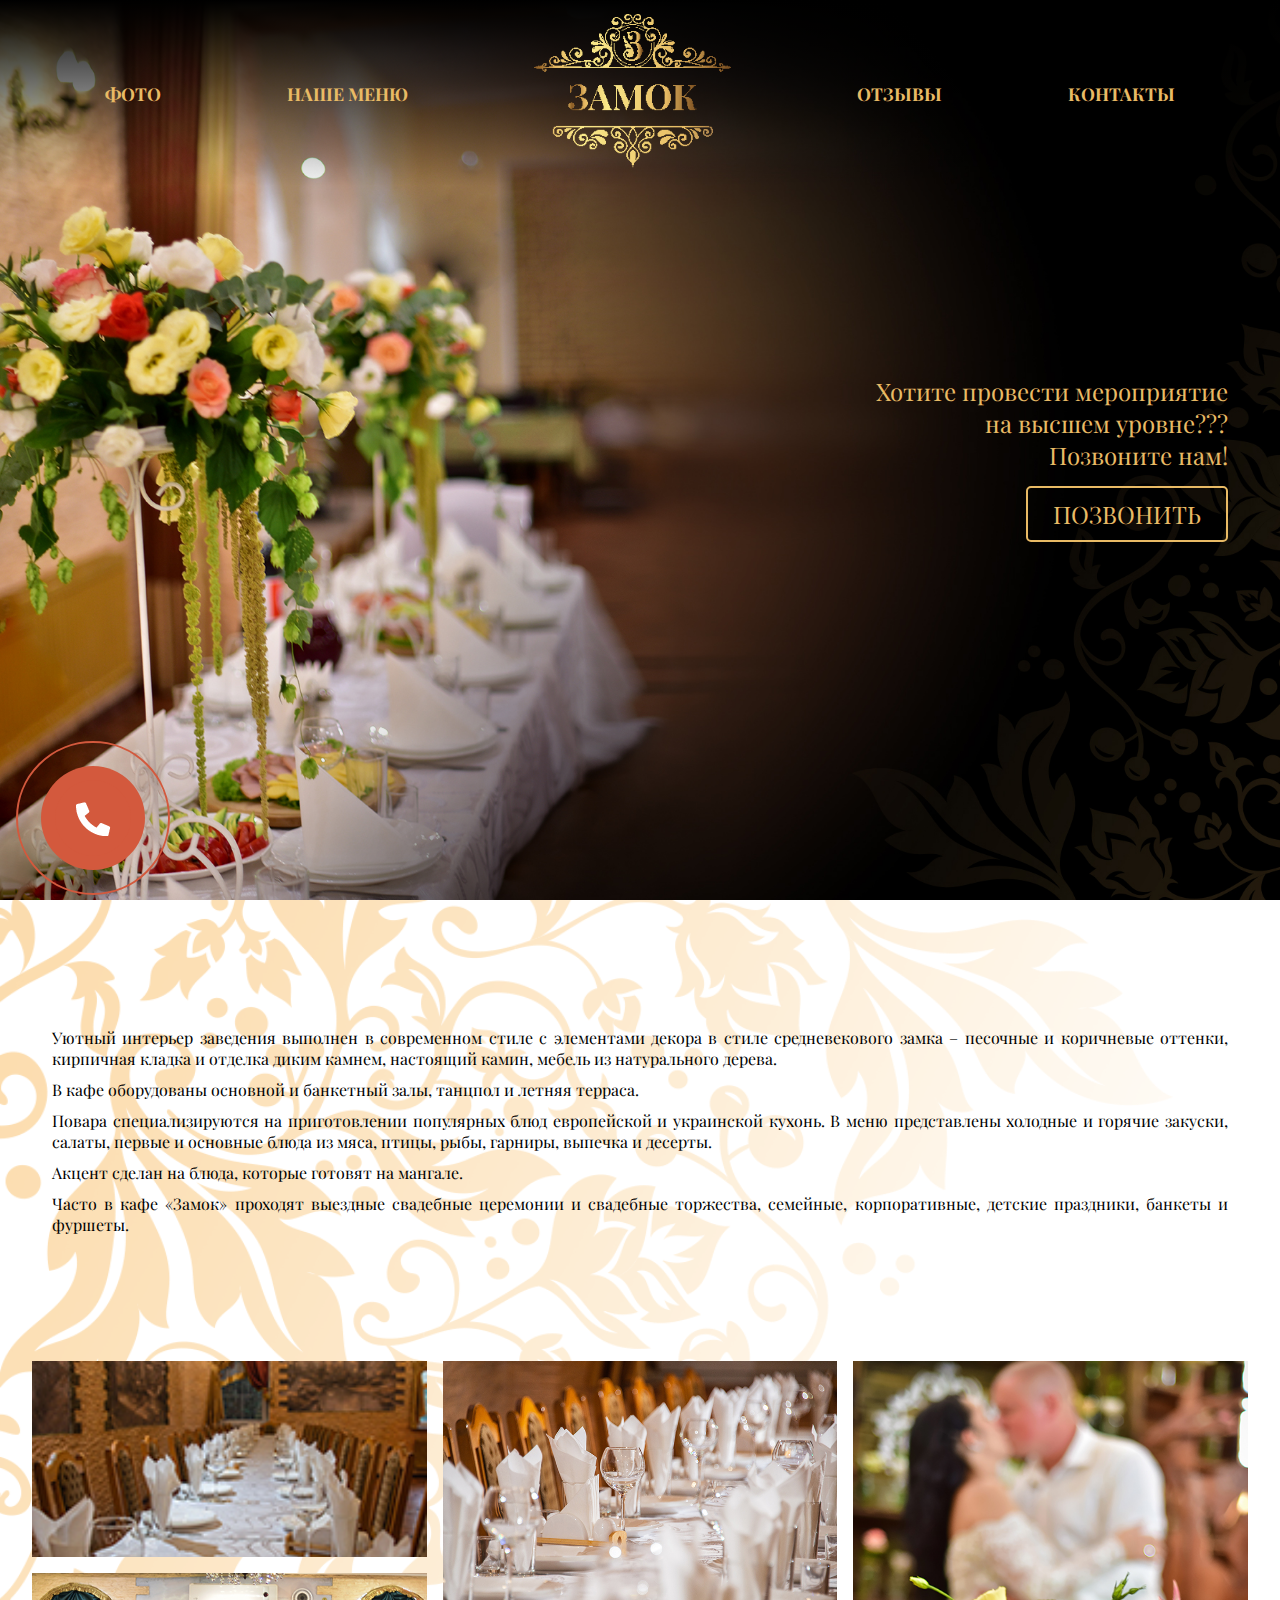
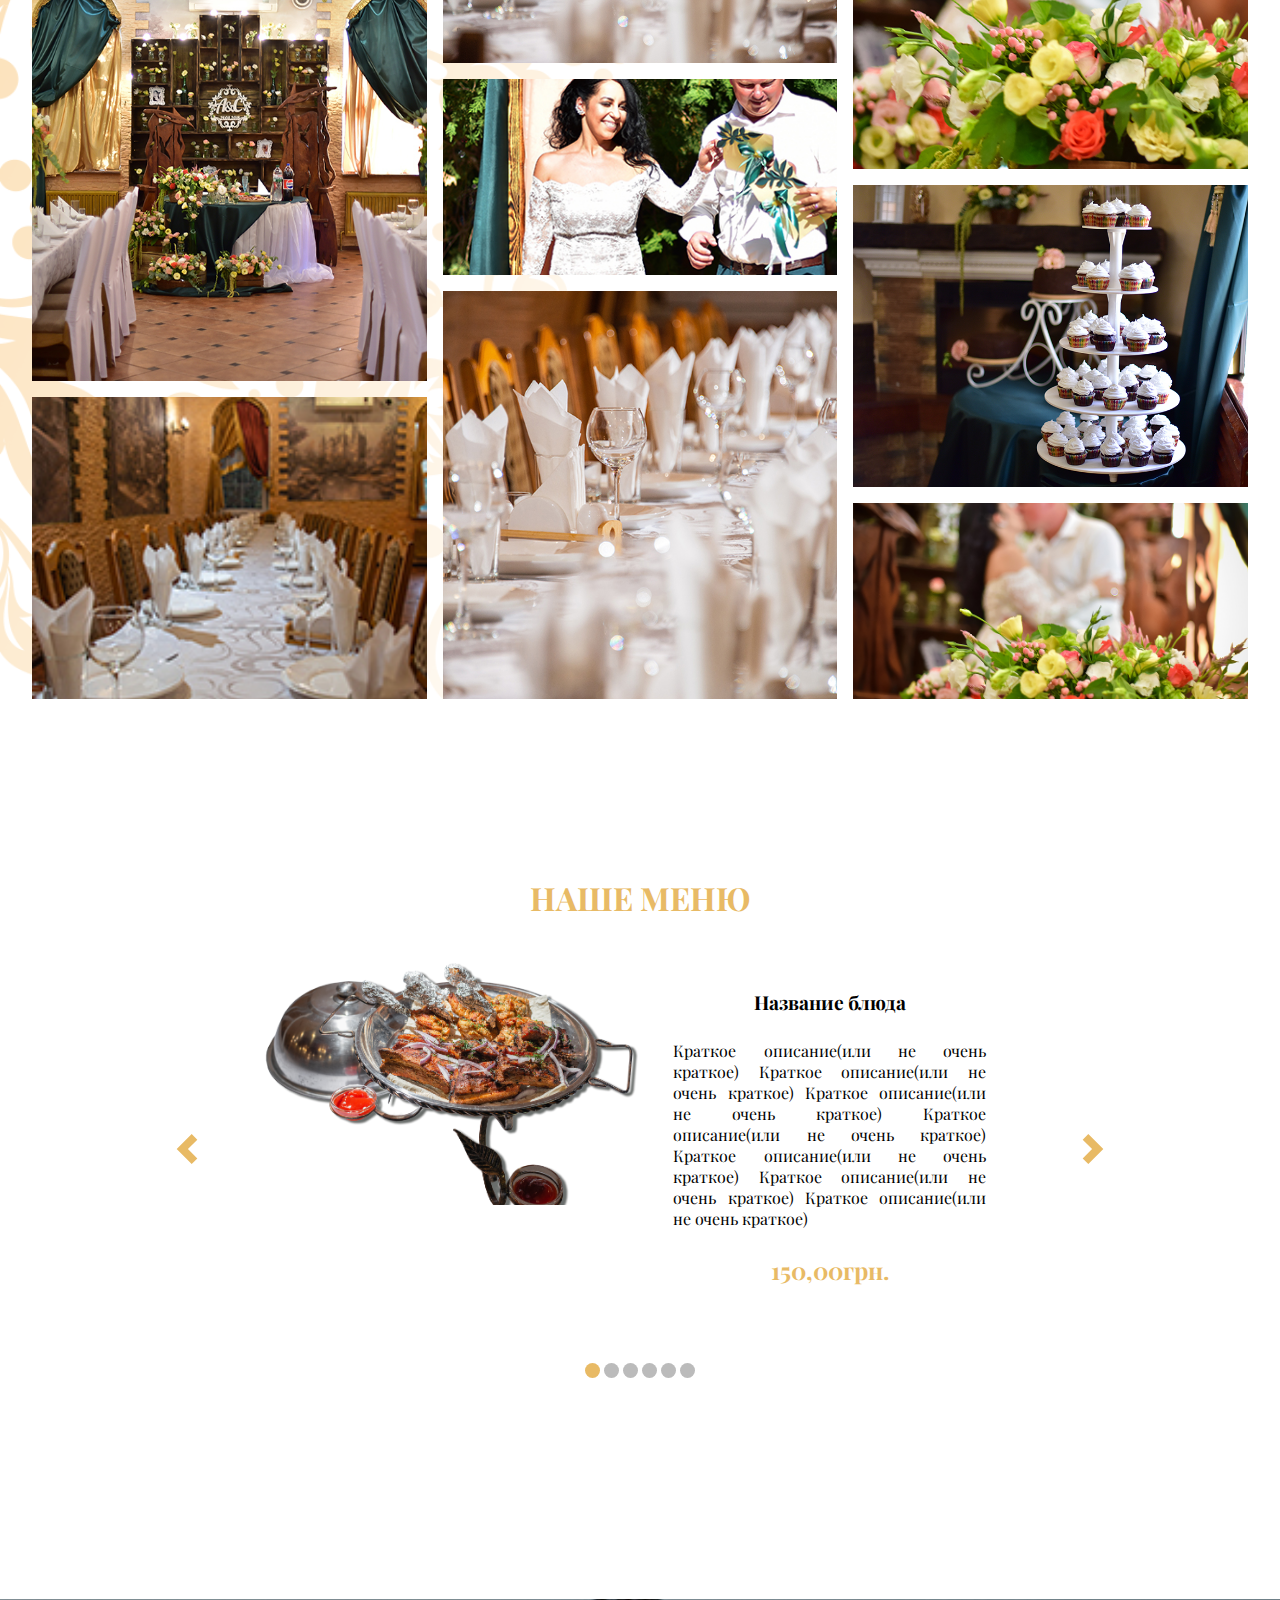
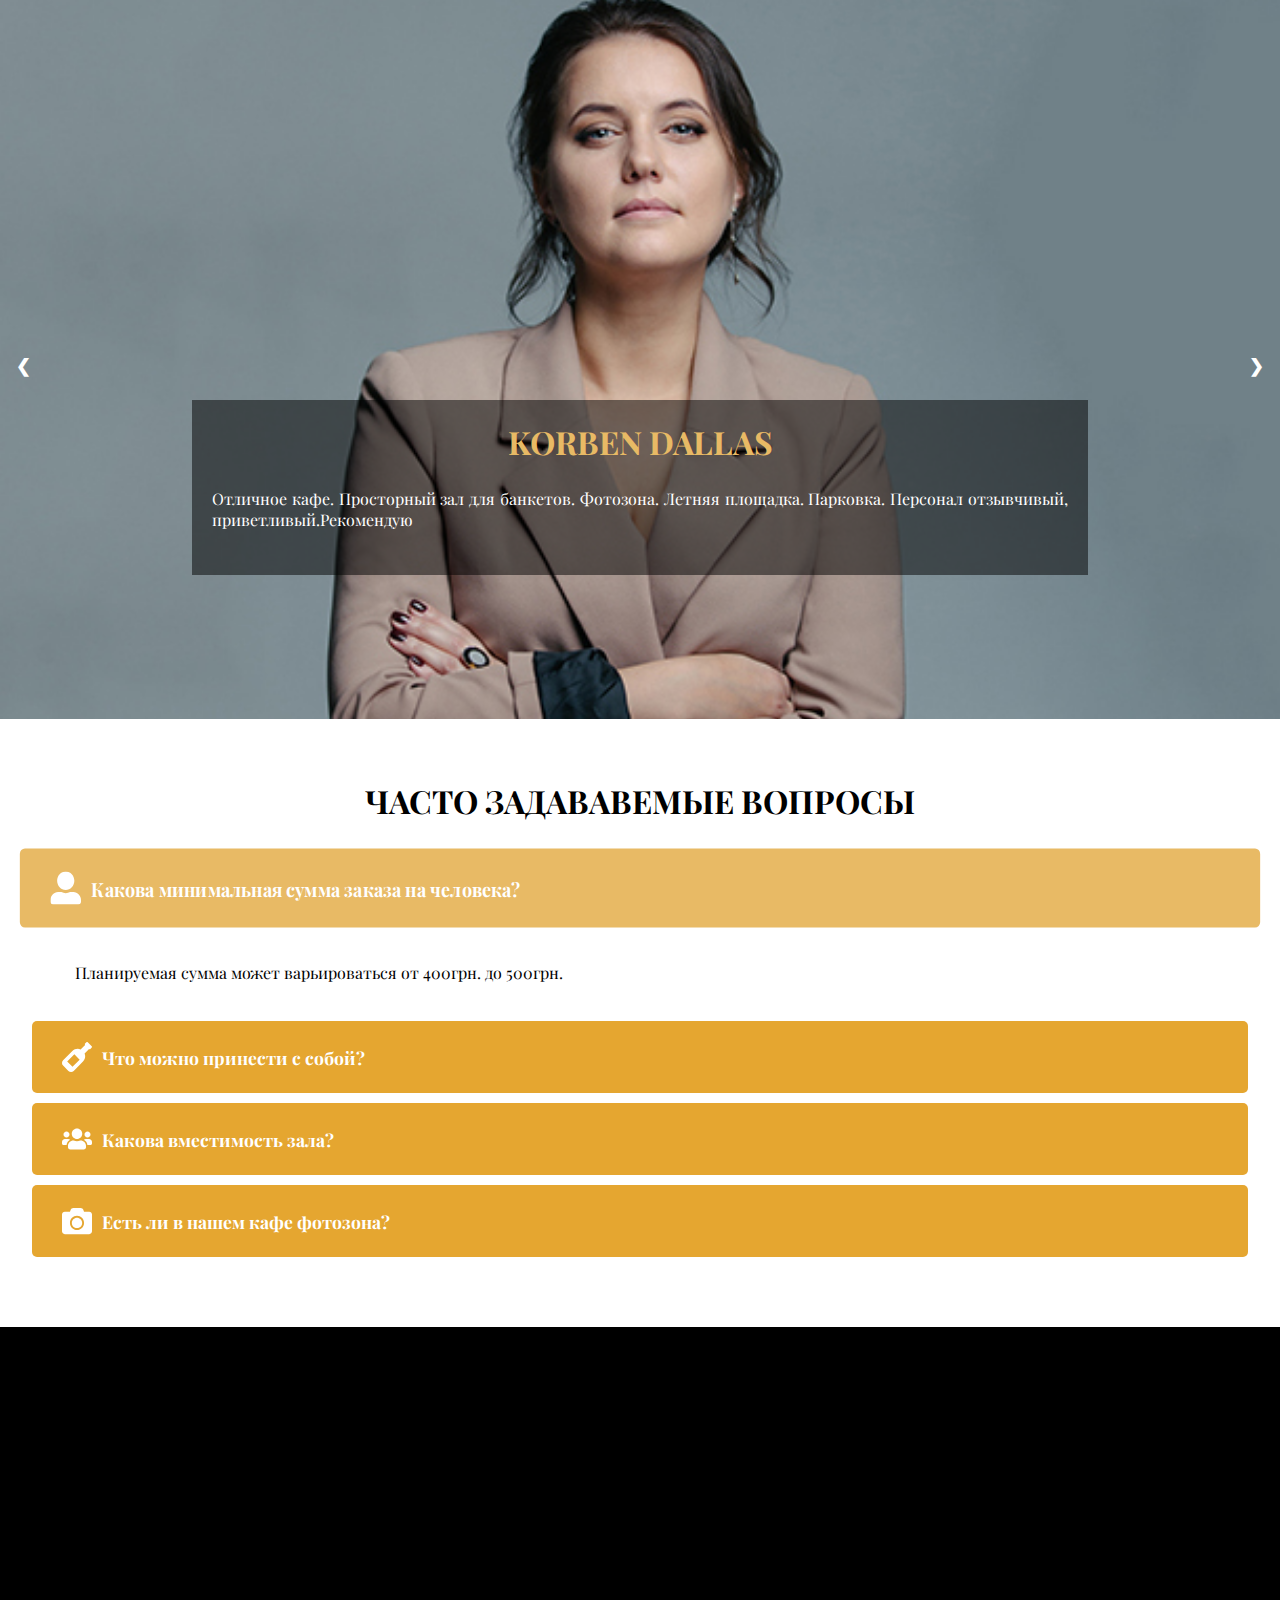
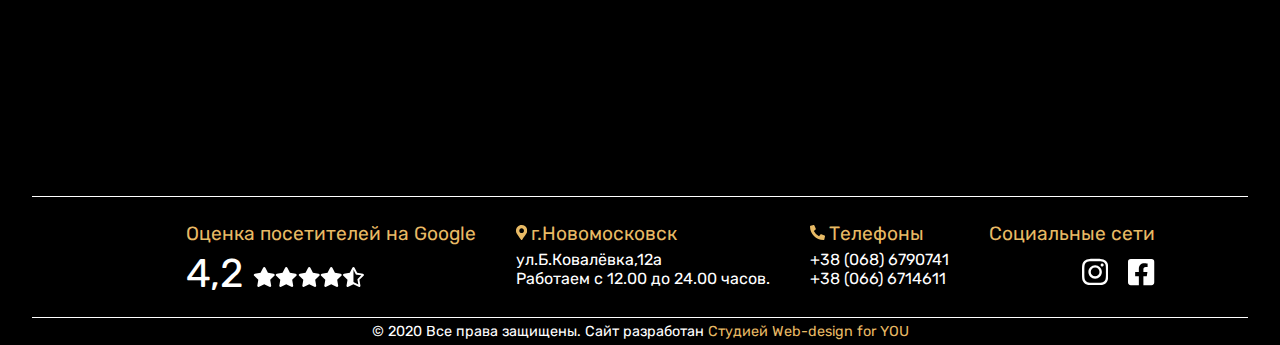
==== index.html @ 04c80517 "Add files via upload" ====
<!DOCTYPE html>
<html lang="en">
<head>
	<meta charset="UTF-8">
	<meta name="viewport" content="width=device-width, initial-scale=1.0">
	<link rel="icon" href="img/icon.png">
	<title>ЗАМОК кафе в Новомосковске</title>
	<link href="https://fonts.googleapis.com/css2?family=Playfair+Display:wght@400;700&display=swap" rel="stylesheet">
	<link href="https://fonts.googleapis.com/css2?family=Rubik:wght@300&display=swap" rel="stylesheet">
	<link rel="stylesheet" href="css/normalize.css">
	<link rel="stylesheet" href="css/style.css">	
</head>
<body>
	<main>
	<section id="general">		
			<nav id="nav-menu">
				<div class="container">
					<div class="menu-mobile small-display">
						<div class="logo-anim-sm"><a href="#general"><img src="img/logo_anim.gif" alt="logo"></a></div>	
						<div class="mobile-icons">
						<div class="phone">
							<a href="tel:+380686790741" title="Позвонить нам по номеру: +380686790741"><svg xmlns="http://www.w3.org/2000/svg" aria-hidden="true" focusable="false" data-prefix="fas" data-icon="phone-alt" class="fa-phone-alt" role="img" viewBox="0 0 512 512"><path fill="currentColor" d="M497.39 361.8l-112-48a24 24 0 0 0-28 6.9l-49.6 60.6A370.66 370.66 0 0 1 130.6 204.11l60.6-49.6a23.94 23.94 0 0 0 6.9-28l-48-112A24.16 24.16 0 0 0 122.6.61l-104 24A24 24 0 0 0 0 48c0 256.5 207.9 464 464 464a24 24 0 0 0 23.4-18.6l24-104a24.29 24.29 0 0 0-14.01-27.6z"/></svg></a>
						</div>							
						<div class="burger">
							<svg viewBox="0 0 800 600" class="burger-menu">
							  <path d="M300,220 C300,220 520,220 540,220 C740,220 640,540 520,420 C440,340 300,200 300,200" class="top_bar" />
							  <path d="M300,320 L540,320" class="middle_bar" />
							  <path d="M300,210 C300,210 520,210 540,210 C740,210 640,530 520,410 C440,330 300,190 300,190" class="bottom_bar" transform="translate(480, 320) scale(1, -1) translate(-480, -318)" />
							</svg>
						</div>	
						</div>
					</div>
					<div class="menu-items">
						<div class="menu-item small-display"><a href="#general">Главная</a></div>
						<div class="menu-item"><a href="#gallery">Фото</a></div>
						<div class="menu-item"><a href="#section-menu">Наше меню</a></div>
						<div class="menu-item large-display">
							<div class="logo-anim"><img src="img/logo_anim.gif" alt="logo"></div>
						</div>
						<div class="menu-item"><a href="#review">Отзывы</a></div>
						
						<div class="menu-item small-display"><a href="#questions">Вопросы
						</a></div>
						<div class="menu-item"><a href="#copyright">Контакты</a></div>
						<div class="menu-item contacts-mobile small-display">
							<div class="">г.Новомосковск</div>
							<div class="telephones">
								<svg xmlns="http://www.w3.org/2000/svg" aria-hidden="true" focusable="false" data-prefix="fas" data-icon="phone-alt" class="fa-phone-alt" role="img" viewBox="0 0 512 512"><path fill="currentColor" d="M497.39 361.8l-112-48a24 24 0 0 0-28 6.9l-49.6 60.6A370.66 370.66 0 0 1 130.6 204.11l60.6-49.6a23.94 23.94 0 0 0 6.9-28l-48-112A24.16 24.16 0 0 0 122.6.61l-104 24A24 24 0 0 0 0 48c0 256.5 207.9 464 464 464a24 24 0 0 0 23.4-18.6l24-104a24.29 24.29 0 0 0-14.01-27.6z"/></svg><a href="tel:+380686790741" title="Позвонить нам по номеру: +380686790741">+38 (068) 6790741</a>							
							</div>			
							<div class="icons">						
								<div class="icon"><a href="https://www.instagram.com/zamok____nmsk/" title="Zamok in Instagram" target="_blank"><svg xmlns="http://www.w3.org/2000/svg" aria-hidden="true" focusable="false" data-prefix="fab" data-icon="instagram" class="fa-instagram" role="img" viewBox="0 0 448 512"><path fill="currentColor" d="M224.1 141c-63.6 0-114.9 51.3-114.9 114.9s51.3 114.9 114.9 114.9S339 319.5 339 255.9 287.7 141 224.1 141zm0 189.6c-41.1 0-74.7-33.5-74.7-74.7s33.5-74.7 74.7-74.7 74.7 33.5 74.7 74.7-33.6 74.7-74.7 74.7zm146.4-194.3c0 14.9-12 26.8-26.8 26.8-14.9 0-26.8-12-26.8-26.8s12-26.8 26.8-26.8 26.8 12 26.8 26.8zm76.1 27.2c-1.7-35.9-9.9-67.7-36.2-93.9-26.2-26.2-58-34.4-93.9-36.2-37-2.1-147.9-2.1-184.9 0-35.8 1.7-67.6 9.9-93.9 36.1s-34.4 58-36.2 93.9c-2.1 37-2.1 147.9 0 184.9 1.7 35.9 9.9 67.7 36.2 93.9s58 34.4 93.9 36.2c37 2.1 147.9 2.1 184.9 0 35.9-1.7 67.7-9.9 93.9-36.2 26.2-26.2 34.4-58 36.2-93.9 2.1-37 2.1-147.8 0-184.8zM398.8 388c-7.8 19.6-22.9 34.7-42.6 42.6-29.5 11.7-99.5 9-132.1 9s-102.7 2.6-132.1-9c-19.6-7.8-34.7-22.9-42.6-42.6-11.7-29.5-9-99.5-9-132.1s-2.6-102.7 9-132.1c7.8-19.6 22.9-34.7 42.6-42.6 29.5-11.7 99.5-9 132.1-9s102.7-2.6 132.1 9c19.6 7.8 34.7 22.9 42.6 42.6 11.7 29.5 9 99.5 9 132.1s2.7 102.7-9 132.1z"/></svg></a></div>
								<div class="icon"><a href="https://www.facebook.com/zamok.nmsk" title="Zamok in Facebook" target="_blank"><svg xmlns="http://www.w3.org/2000/svg" aria-hidden="true" focusable="false" data-prefix="fab" data-icon="facebook-square" class="fa-facebook-square" role="img" viewBox="0 0 448 512"><path fill="currentColor" d="M400 32H48A48 48 0 0 0 0 80v352a48 48 0 0 0 48 48h137.25V327.69h-63V256h63v-54.64c0-62.15 37-96.48 93.67-96.48 27.14 0 55.52 4.84 55.52 4.84v61h-31.27c-30.81 0-40.42 19.12-40.42 38.73V256h68.78l-11 71.69h-57.78V480H400a48 48 0 0 0 48-48V80a48 48 0 0 0-48-48z"/></svg></a></div>						
							</div>
						</div>
					</div>
				</div>
			</nav>
			<div class="container">
				<div class="text-general">
					<div class="text-general-container">
					<p class="large-display">Хотите провести мероприятие <br>на высшем уровне??? <br>Позвоните нам!</p>
					<a href="tel:+380686790741" class="btn" title="Позвонить нам по номеру: +380686790741">Позвонить</a>
					</div>					
				</div>				
			</div>					
	</section>
	<section id="gallery">
		<div class="container">			
			<div class="about-us-container">
				<div class="about-us-text">
					<p>Уютный интерьер заведения выполнен в современном стиле с элементами декора в стиле средневекового замка – песочные и коричневые оттенки, кирпичная кладка и отделка диким камнем, настоящий камин, мебель из натурального дерева.</p>
					<p>В кафе оборудованы основной и банкетный залы, танцпол и летняя терраса.</p>
					<p>Повара специализируются на приготовлении популярных блюд европейской и украинской кухонь. В меню представлены холодные и горячие закуски, салаты, первые и основные блюда из мяса, птицы, рыбы, гарниры, выпечка и десерты.</p>
					<p class="large-display">Акцент сделан на блюда, которые готовят на мангале.</p>
					<p class="large-display">Часто в кафе «Замок» проходят выездные свадебные церемонии и свадебные торжества, семейные, корпоративные, детские праздники, банкеты и фуршеты.</p>
				</div>		
				<div class="about-us-img">					
					 <div class="gallery">
		                <figure class="gallery__item gallery__item--1">
		                	<p class="gallery__item_text">Какой-то текст,возможно ссылка</p>
		                    <img src="img/photo_01.jpg" alt="Gallery image 1" class="gallery__img">
		                </figure>
		                <figure class="gallery__item gallery__item--2">
		                	<p class="gallery__item_text">Какой-то текст,возможно ссылка</p>
		                    <img src="img/photo_02.jpg" alt="Gallery image 2" class="gallery__img">
		                </figure>
		                <figure class="gallery__item gallery__item--3">
		                	<p class="gallery__item_text">Какой-то текст,возможно ссылка</p>
		                    <img src="img/photo_03.jpg" alt="Gallery image 3" class="gallery__img">
		                </figure>
		                <figure class="gallery__item gallery__item--4">
		                    <p class="gallery__item_text">Какой-то текст,возможно ссылка</p>
		                    <img src="img/photo_04.jpg" alt="Gallery image 4" class="gallery__img">
		                </figure>
		                <figure class="gallery__item gallery__item--5">
		                    <p class="gallery__item_text">Какой-то текст,возможно ссылка</p>
		                    <img src="img/photo_05.jpg" alt="Gallery image 5" class="gallery__img">
		                </figure>
		                <figure class="gallery__item gallery__item--6">
		                    <p class="gallery__item_text">Какой-то текст,возможно ссылка</p>
		                    <img src="img/photo_06.jpg" alt="Gallery image 6" class="gallery__img">
		                </figure>
		                <figure class="gallery__item gallery__item--7">
		                    <p class="gallery__item_text">Какой-то текст,возможно ссылка</p>
		                    <img src="img/photo_01.jpg" alt="Gallery image 1" class="gallery__img">
		                </figure>
		                <figure class="gallery__item gallery__item--8">
		                    <p class="gallery__item_text">Какой-то текст,возможно ссылка</p>
		                    <img src="img/photo_02.jpg" alt="Gallery image 2" class="gallery__img">
		                </figure>
		                <figure class="gallery__item gallery__item--9">
		                    <p class="gallery__item_text">Какой-то текст,возможно ссылка</p>
		                    <img src="img/photo_03.jpg" alt="Gallery image 3" class="gallery__img">
		                </figure>
		            </div>					
				</div>
					
			</div>
		</div>		
	</section>
	<section id="section-menu">
		<div class="container">
			<h2>Наше меню</h2>			
			<div class="all">
				<input checked type="radio" name="respond" id="desktop">
					<article id="slider">
							<input checked type="radio" name="slider" id="switch1">
							<input type="radio" name="slider" id="switch2">
							<input type="radio" name="slider" id="switch3">
							<input type="radio" name="slider" id="switch4">
							<input type="radio" name="slider" id="switch5">
							<input type="radio" name="slider" id="switch6">					
						<div id="slides">
							<div id="overflow">
								<div class="image">
									<article class="menu-slide">
										<div class="menu-image"><img src="img/menu (1).png"></div>
										<div class="menu-text">
											<h4>Название блюда</h4>
											<p>Краткое описание(или не очень краткое) Краткое описание(или не очень краткое) Краткое описание(или не очень краткое) Краткое описание(или не очень краткое) Краткое описание(или не очень краткое) Краткое описание(или не очень краткое) Краткое описание(или не очень краткое)</p>
											<h3>150,00грн.</h3>
										</div>										
									</article>
									<article class="menu-slide">
										<div class="menu-image"><img src="img/menu (2).png"></div>
										<div class="menu-text">
											<h4>Название блюда</h4>
											<p>Краткое описание(или не очень краткое) Краткое описание(или не очень краткое) Краткое описание(или не очень краткое) Краткое описание(или не очень краткое) Краткое описание(или не очень краткое) Краткое описание(или не очень краткое) Краткое описание(или не очень краткое)</p>
											<h3>150,00грн.</h3>
										</div>										
									</article>
									<article class="menu-slide">
										<div class="menu-image"><img src="img/menu (3).png"></div>
										<div class="menu-text">
											<h4>Название блюда</h4>
											<p>Краткое описание(или не очень краткое) Краткое описание(или не очень краткое) Краткое описание(или не очень краткое) Краткое описание(или не очень краткое) Краткое описание(или не очень краткое) Краткое описание(или не очень краткое) Краткое описание(или не очень краткое)</p>
											<h3>150,00грн.</h3>
										</div>										
									</article>
									<article class="menu-slide">
										<div class="menu-image"><img src="img/menu (4).png"></div>
										<div class="menu-text">
											<h4>Название блюда</h4>
											<p>Краткое описание(или не очень краткое) Краткое описание(или не очень краткое) Краткое описание(или не очень краткое) Краткое описание(или не очень краткое) Краткое описание(или не очень краткое) Краткое описание(или не очень краткое) Краткое описание(или не очень краткое)</p>
											<h3>150,00грн.</h3>
										</div>										
									</article>
									<article class="menu-slide">
										<div class="menu-image"><img src="img/menu (5).png"></div>
										<div class="menu-text">
											<h4>Название блюда</h4>
											<p>Краткое описание(или не очень краткое) Краткое описание(или не очень краткое) Краткое описание(или не очень краткое) Краткое описание(или не очень краткое) Краткое описание(или не очень краткое) Краткое описание(или не очень краткое) Краткое описание(или не очень краткое)</p>
											<h3>150,00грн.</h3>
										</div>							
									</article>
									<article class="menu-slide">
										<div class="menu-image"><img src="img/menu (6).png"></div>
										<div class="menu-text">
											<h4>Название блюда</h4>
											<p>Краткое описание(или не очень краткое) Краткое описание(или не очень краткое) Краткое описание(или не очень краткое) Краткое описание(или не очень краткое) Краткое описание(или не очень краткое) Краткое описание(или не очень краткое) Краткое описание(или не очень краткое)</p>
											<h3>150,00грн.</h3>
										</div>							
									</article>						
								</div>
							</div>
						</div>
						<div id="controls">
							<label for="switch1"></label>
							<label for="switch2"></label>
							<label for="switch3"></label>
							<label for="switch4"></label>
							<label for="switch5"></label>
							<label for="switch6"></label>				
						</div>
						<div id="active">
							<label for="switch1"></label>
							<label for="switch2"></label>
							<label for="switch3"></label>
							<label for="switch4"></label>
							<label for="switch5"></label>
							<label for="switch6"></label>				
						</div>
					</article>
			</div>			
		</div>		
	</section>
	<section id="review">		
		<div class="slideshow-container">
			<div class="mySlides fade">
				<div class="slide">
					<h2 class="review-title">Korben Dallas</h2>
					<p>Отличное кафе. Просторный зал для банкетов. Фотозона. Летняя площадка. Парковка. Персонал отзывчивый, приветливый.Рекомендую</p>
				</div>				
			</div>
			<div class="mySlides fade">
				<div class="slide">
					<h2 class="review-title">Korben Dallas</h2>
					<p>Отличное кафе. Просторный зал для банкетов. Фотозона. Летняя площадка. Парковка. Персонал отзывчивый, приветливый.Рекомендую</p>
				</div>
			</div>
			<div class="mySlides fade">
				<div class="slide">
					<h2 class="review-title">Korben Dallas</h2>
					<p>Отличное кафе. Просторный зал для банкетов. Фотозона. Летняя площадка. Парковка. Персонал отзывчивый, приветливый.Рекомендую</p>
				</div>
			</div>
			<a class="prev" onclick="plusSlides(-1)">&#10094</a>
			<a class="next" onclick="plusSlides(1)">&#10095</a>
		</div>
	</section>
	<section id="questions">
		<div class="container">
			<div class="accordeon">	
						<h2>Часто задававемые вопросы</h2>		
  						<h4 class="accordeon-header in"><svg xmlns="http://www.w3.org/2000/svg" aria-hidden="true" focusable="false" data-prefix="fas" data-icon="user-alt" class="user" role="img" viewBox="0 0 512 512"><path fill="currentColor" d="M256 288c79.5 0 144-64.5 144-144S335.5 0 256 0 112 64.5 112 144s64.5 144 144 144zm128 32h-55.1c-22.2 10.2-46.9 16-72.9 16s-50.6-5.8-72.9-16H128C57.3 320 0 377.3 0 448v16c0 26.5 21.5 48 48 48h416c26.5 0 48-21.5 48-48v-16c0-70.7-57.3-128-128-128z"/></svg>Какова минимальная сумма заказа на человека?</h4>
						<div class="accordeon-content in">
							<div class="accordeon-content-container">
								<div class="accordeon-text">Планируемая сумма может варьироваться от 400грн. до 500грн.</div>
							</div>		
						</div>
						<h4 class="accordeon-header"><svg xmlns="http://www.w3.org/2000/svg" aria-hidden="true" focusable="false" data-prefix="fas" data-icon="wine-bottle" class="wine-bottle" role="img" viewBox="0 0 512 512"><path fill="currentColor" d="M507.31 72.57L439.43 4.69c-6.25-6.25-16.38-6.25-22.63 0l-22.63 22.63c-6.25 6.25-6.25 16.38 0 22.63l-76.67 76.67c-46.58-19.7-102.4-10.73-140.37 27.23L18.75 312.23c-24.99 24.99-24.99 65.52 0 90.51l90.51 90.51c24.99 24.99 65.52 24.99 90.51 0l158.39-158.39c37.96-37.96 46.93-93.79 27.23-140.37l76.67-76.67c6.25 6.25 16.38 6.25 22.63 0l22.63-22.63c6.24-6.24 6.24-16.37-.01-22.62zM179.22 423.29l-90.51-90.51 122.04-122.04 90.51 90.51-122.04 122.04z"/></svg>Что можно принести с собой?</h4>
						<div class="accordeon-content">
							<div class="accordeon-content-container">
								<div class="accordeon-text">В кафе разрешается принести с собой спиртные и безалкогольные напитки. Если же Вы - прекрасный кондитер и хотите порадовать гостей фирменным домашним тортом, то у Вас есть такая возможность. Также можно приносить нарезки.</div>
							</div>		
						</div>
						<h4 class="accordeon-header"><svg xmlns="http://www.w3.org/2000/svg" aria-hidden="true" focusable="false" data-prefix="fas" data-icon="users" class="users" role="img" viewBox="0 0 640 512"><path fill="currentColor" d="M96 224c35.3 0 64-28.7 64-64s-28.7-64-64-64-64 28.7-64 64 28.7 64 64 64zm448 0c35.3 0 64-28.7 64-64s-28.7-64-64-64-64 28.7-64 64 28.7 64 64 64zm32 32h-64c-17.6 0-33.5 7.1-45.1 18.6 40.3 22.1 68.9 62 75.1 109.4h66c17.7 0 32-14.3 32-32v-32c0-35.3-28.7-64-64-64zm-256 0c61.9 0 112-50.1 112-112S381.9 32 320 32 208 82.1 208 144s50.1 112 112 112zm76.8 32h-8.3c-20.8 10-43.9 16-68.5 16s-47.6-6-68.5-16h-8.3C179.6 288 128 339.6 128 403.2V432c0 26.5 21.5 48 48 48h288c26.5 0 48-21.5 48-48v-28.8c0-63.6-51.6-115.2-115.2-115.2zm-223.7-13.4C161.5 263.1 145.6 256 128 256H64c-35.3 0-64 28.7-64 64v32c0 17.7 14.3 32 32 32h65.9c6.3-47.4 34.9-87.3 75.2-109.4z"/></svg>Какова вместимость зала?</h4>
						<div class="accordeon-content">
							<div class="accordeon-content-container">
								<div class="accordeon-text">Наш банкетный зал расчитан на 75 человек.</div>
							</div>	
						</div>							
						<h4 class="accordeon-header"><svg xmlns="http://www.w3.org/2000/svg" aria-hidden="true" focusable="false" data-prefix="fas" data-icon="camera" class="camera" role="img" viewBox="0 0 512 512"><path fill="currentColor" d="M512 144v288c0 26.5-21.5 48-48 48H48c-26.5 0-48-21.5-48-48V144c0-26.5 21.5-48 48-48h88l12.3-32.9c7-18.7 24.9-31.1 44.9-31.1h125.5c20 0 37.9 12.4 44.9 31.1L376 96h88c26.5 0 48 21.5 48 48zM376 288c0-66.2-53.8-120-120-120s-120 53.8-120 120 53.8 120 120 120 120-53.8 120-120zm-32 0c0 48.5-39.5 88-88 88s-88-39.5-88-88 39.5-88 88-88 88 39.5 88 88z"/></svg>Есть ли в нашем кафе фотозона?</h4>
						<div class="accordeon-content">
							<div class="accordeon-content-container">
								<div class="accordeon-text">В кафе есть несколько фотозон на Ваш выбор. Так же есть возможность выбрать баннер.</div>
							</div>	
						</div>			
			</div>			
		</div>
	</section>
	<section class="map" id="contacts">				
				<iframe src="https://www.google.com/maps/embed?pb=!1m18!1m12!1m3!1d2636.4214523184196!2d35.25456741596022!3d48.64005217926673!2m3!1f0!2f0!3f0!3m2!1i1024!2i768!4f13.1!3m3!1m2!1s0x40d9451de7c55555%3A0x255e3172ab336a31!2z0JrQsNGE0LUgItCX0LDQvNC-0Loi!5e0!3m2!1sru!2sua!4v1605604519788!5m2!1sru!2sua" width="600" height="450" frameborder="0" style="border:0;" allowfullscreen="" aria-hidden="false" tabindex="0"></iframe>			
	</section>
	</main>
	<footer>
		<div class="container">	
			<div class="contacts">
				<div class="contacts-container">
					<div class="google">
						<p class="contacts-title">Оценка посетителей на Google</p>
						<div class="appraisal">
							<div>4,2</div>
							<div class="stars">
								<svg xmlns="http://www.w3.org/2000/svg" aria-hidden="true" focusable="false" data-prefix="fas" data-icon="star" class="svg-inline--fa fa-star fa-w-18" role="img" viewBox="0 0 576 512"><path fill="currentColor" d="M259.3 17.8L194 150.2 47.9 171.5c-26.2 3.8-36.7 36.1-17.7 54.6l105.7 103-25 145.5c-4.5 26.3 23.2 46 46.4 33.7L288 439.6l130.7 68.7c23.2 12.2 50.9-7.4 46.4-33.7l-25-145.5 105.7-103c19-18.5 8.5-50.8-17.7-54.6L382 150.2 316.7 17.8c-11.7-23.6-45.6-23.9-57.4 0z"/></svg>
								<svg xmlns="http://www.w3.org/2000/svg" aria-hidden="true" focusable="false" data-prefix="fas" data-icon="star" class="svg-inline--fa fa-star fa-w-18" role="img" viewBox="0 0 576 512"><path fill="currentColor" d="M259.3 17.8L194 150.2 47.9 171.5c-26.2 3.8-36.7 36.1-17.7 54.6l105.7 103-25 145.5c-4.5 26.3 23.2 46 46.4 33.7L288 439.6l130.7 68.7c23.2 12.2 50.9-7.4 46.4-33.7l-25-145.5 105.7-103c19-18.5 8.5-50.8-17.7-54.6L382 150.2 316.7 17.8c-11.7-23.6-45.6-23.9-57.4 0z"/></svg>
								<svg xmlns="http://www.w3.org/2000/svg" aria-hidden="true" focusable="false" data-prefix="fas" data-icon="star" class="svg-inline--fa fa-star fa-w-18" role="img" viewBox="0 0 576 512"><path fill="currentColor" d="M259.3 17.8L194 150.2 47.9 171.5c-26.2 3.8-36.7 36.1-17.7 54.6l105.7 103-25 145.5c-4.5 26.3 23.2 46 46.4 33.7L288 439.6l130.7 68.7c23.2 12.2 50.9-7.4 46.4-33.7l-25-145.5 105.7-103c19-18.5 8.5-50.8-17.7-54.6L382 150.2 316.7 17.8c-11.7-23.6-45.6-23.9-57.4 0z"/></svg>
								<svg xmlns="http://www.w3.org/2000/svg" aria-hidden="true" focusable="false" data-prefix="fas" data-icon="star" class="svg-inline--fa fa-star fa-w-18" role="img" viewBox="0 0 576 512"><path fill="currentColor" d="M259.3 17.8L194 150.2 47.9 171.5c-26.2 3.8-36.7 36.1-17.7 54.6l105.7 103-25 145.5c-4.5 26.3 23.2 46 46.4 33.7L288 439.6l130.7 68.7c23.2 12.2 50.9-7.4 46.4-33.7l-25-145.5 105.7-103c19-18.5 8.5-50.8-17.7-54.6L382 150.2 316.7 17.8c-11.7-23.6-45.6-23.9-57.4 0z"/></svg>
								<svg xmlns="http://www.w3.org/2000/svg" aria-hidden="true" focusable="false" data-prefix="fas" data-icon="star-half-alt" class="svg-inline--fa fa-star-half-alt fa-w-17" role="img" viewBox="0 0 536 512"><path fill="currentColor" d="M508.55 171.51L362.18 150.2 296.77 17.81C290.89 5.98 279.42 0 267.95 0c-11.4 0-22.79 5.9-28.69 17.81l-65.43 132.38-146.38 21.29c-26.25 3.8-36.77 36.09-17.74 54.59l105.89 103-25.06 145.48C86.98 495.33 103.57 512 122.15 512c4.93 0 10-1.17 14.87-3.75l130.95-68.68 130.94 68.7c4.86 2.55 9.92 3.71 14.83 3.71 18.6 0 35.22-16.61 31.66-37.4l-25.03-145.49 105.91-102.98c19.04-18.5 8.52-50.8-17.73-54.6zm-121.74 123.2l-18.12 17.62 4.28 24.88 19.52 113.45-102.13-53.59-22.38-11.74.03-317.19 51.03 103.29 11.18 22.63 25.01 3.64 114.23 16.63-82.65 80.38z"/></svg>
							</div>
						</div>	
					</div>				
					<div class="location">
						<p class="contacts-title"><svg xmlns="http://www.w3.org/2000/svg" aria-hidden="true" focusable="false" data-prefix="fas" data-icon="map-marker-alt" class="map-marker" role="img" viewBox="0 0 384 512"><path fill="currentColor" d="M172.268 501.67C26.97 291.031 0 269.413 0 192 0 85.961 85.961 0 192 0s192 85.961 192 192c0 77.413-26.97 99.031-172.268 309.67-9.535 13.774-29.93 13.773-39.464 0zM192 272c44.183 0 80-35.817 80-80s-35.817-80-80-80-80 35.817-80 80 35.817 80 80 80z"/></svg>г.Новомосковск</p>	
						<a href="https://goo.gl/maps/9skhHgAL1v6Ui7XZ7" target="_blank">ул.Б.Ковалёвка,12а</a>
						<p class="time">Работаем с 12.00 до 24.00 часов.</p>	
					</div>
				</div>
				<div class="contacts-container">
					<div class="telephones">
						<p class="contacts-title"><svg xmlns="http://www.w3.org/2000/svg" aria-hidden="true" focusable="false" data-prefix="fas" data-icon="phone-alt" class="fa-phone-alt" role="img" viewBox="0 0 512 512"><path fill="currentColor" d="M497.39 361.8l-112-48a24 24 0 0 0-28 6.9l-49.6 60.6A370.66 370.66 0 0 1 130.6 204.11l60.6-49.6a23.94 23.94 0 0 0 6.9-28l-48-112A24.16 24.16 0 0 0 122.6.61l-104 24A24 24 0 0 0 0 48c0 256.5 207.9 464 464 464a24 24 0 0 0 23.4-18.6l24-104a24.29 24.29 0 0 0-14.01-27.6z"/></svg>Телефоны</p>
						<a href="tel:+380686790741" title="Позвонить нам по номеру: +380686790741">+38 (068) 6790741</a>
						<a href="tel:+380666714611" title="Позвонить нам по номеру: +380666714611">+38 (066) 6714611</a>		
					</div>				
					<div class="socicons">
						<p class="contacts-title">Социальные сети</p>	
						<div class="icons">						
							<div class="icon"><a href="https://www.instagram.com/zamok____nmsk/" title="Zamok in Instagram" target="_blank"><svg xmlns="http://www.w3.org/2000/svg" aria-hidden="true" focusable="false" data-prefix="fab" data-icon="instagram" class="fa-instagram" role="img" viewBox="0 0 448 512"><path fill="currentColor" d="M224.1 141c-63.6 0-114.9 51.3-114.9 114.9s51.3 114.9 114.9 114.9S339 319.5 339 255.9 287.7 141 224.1 141zm0 189.6c-41.1 0-74.7-33.5-74.7-74.7s33.5-74.7 74.7-74.7 74.7 33.5 74.7 74.7-33.6 74.7-74.7 74.7zm146.4-194.3c0 14.9-12 26.8-26.8 26.8-14.9 0-26.8-12-26.8-26.8s12-26.8 26.8-26.8 26.8 12 26.8 26.8zm76.1 27.2c-1.7-35.9-9.9-67.7-36.2-93.9-26.2-26.2-58-34.4-93.9-36.2-37-2.1-147.9-2.1-184.9 0-35.8 1.7-67.6 9.9-93.9 36.1s-34.4 58-36.2 93.9c-2.1 37-2.1 147.9 0 184.9 1.7 35.9 9.9 67.7 36.2 93.9s58 34.4 93.9 36.2c37 2.1 147.9 2.1 184.9 0 35.9-1.7 67.7-9.9 93.9-36.2 26.2-26.2 34.4-58 36.2-93.9 2.1-37 2.1-147.8 0-184.8zM398.8 388c-7.8 19.6-22.9 34.7-42.6 42.6-29.5 11.7-99.5 9-132.1 9s-102.7 2.6-132.1-9c-19.6-7.8-34.7-22.9-42.6-42.6-11.7-29.5-9-99.5-9-132.1s-2.6-102.7 9-132.1c7.8-19.6 22.9-34.7 42.6-42.6 29.5-11.7 99.5-9 132.1-9s102.7-2.6 132.1 9c19.6 7.8 34.7 22.9 42.6 42.6 11.7 29.5 9 99.5 9 132.1s2.7 102.7-9 132.1z"/></svg></a></div>
							<div class="icon"><a href="https://www.facebook.com/zamok.nmsk" title="Zamok in Facebook" target="_blank"><svg xmlns="http://www.w3.org/2000/svg" aria-hidden="true" focusable="false" data-prefix="fab" data-icon="facebook-square" class="fa-facebook-square" role="img" viewBox="0 0 448 512"><path fill="currentColor" d="M400 32H48A48 48 0 0 0 0 80v352a48 48 0 0 0 48 48h137.25V327.69h-63V256h63v-54.64c0-62.15 37-96.48 93.67-96.48 27.14 0 55.52 4.84 55.52 4.84v61h-31.27c-30.81 0-40.42 19.12-40.42 38.73V256h68.78l-11 71.69h-57.78V480H400a48 48 0 0 0 48-48V80a48 48 0 0 0-48-48z"/></svg></a></div>			
						</div>
					</div>
				</div>				
			</div>
			<div class="copyright">
				<div>© 2020  Все права защищены. Сайт разработан <a href="https://dragan-margarita.github.io/web-design-for-you/" target="_blank" id="copyright" class="web-design-for-you">Студией Web-design for YOU</a></div>
			</div>
		</div>
	</footer>
	<div class="container">
		<div class="ring">
			<a href="tel:+380686790741" >
				<div class="circlephone" style="transform-origin: center;"></div>
				<div class="circle-fill" style="transform-origin: center;"></div>
				<div class="img-circle" style="transform-origin: center;">
					<div class="img-circleblock" style="transform-origin: center;"></div>
				</div>
			</a>			
		</div>
		<div class="up">
				<svg xmlns="http://www.w3.org/2000/svg" aria-hidden="true" focusable="false" data-prefix="fas" data-icon="angle-up" class="fa-angle-up" role="img" viewBox="0 0 320 512"><path fill="currentColor" d="M177 159.7l136 136c9.4 9.4 9.4 24.6 0 33.9l-22.6 22.6c-9.4 9.4-24.6 9.4-33.9 0L160 255.9l-96.4 96.4c-9.4 9.4-24.6 9.4-33.9 0L7 329.7c-9.4-9.4-9.4-24.6 0-33.9l136-136c9.4-9.5 24.6-9.5 34-.1z"/></svg>
		</div>
	</div>	
	<script src="https://code.jquery.com/jquery-1.12.4.js"></script>
	<script  src="js/index.js"></script>	
</body>
</html>
---- css/style.css ----
html{
	scroll-behavior: smooth;	
}
body{
	font-family: 'Playfair Display', serif;
}
html.lock{
	overflow: hidden;	
}
.container{
	max-width: 1800px;
	margin:0 auto;
}
@media (max-width: 1850px){
	.container{max-width: 95vw;}
}
nav{
	background: linear-gradient(0deg, rgba(0,0,0,0) 0%, rgba(0,0,0,1) 100%);
	width: 100vw;	
}
h2,h3,h4,h5{
	text-align: center;
	font-weight: 700;	
	padding:20px 0;	
}
h2{
	font-size: 2em;
	text-transform: uppercase;
	color: #e8ba65;	
}
@media (max-width: 500px){
	h2{
		font-size: 1.5em;
	}
}
h3{
	font-size: 1.5em;
	color: #e8ba65;
}
h4{
	font-size: 1.2em;
}
footer{
	background-color:black;
	color:white;
	padding-top:10px;
	font-family: 'Rubik', sans-serif;
}
a{
	text-decoration: none;
	color:inherit;	
}
p{
	text-align: justify;
	padding: 5px 0;
}
iframe{
	width: 100%;
}

/*MENU*/


.menu-items{
	display: flex;
	flex-flow: row nowrap;
	text-align: center;
	align-items: center;
	justify-content: space-around;
	color: #e8ba65;
	text-transform: uppercase;
	padding: 10px;	
	font-size: 1.1em;	
}
.menu-items a:hover {
	color: white;
	display: block;
	transition: all 0.5s ease;
	transform: scale(1.1,1.1);
}
.menu-item{
	font-weight: 700;
}
.logo-anim img{
	height: 18vh;
}
.small-display{
	display: none;
}
.decor,.decor-down{
	width: 100%;	
	display: flex;
	justify-content: center;
	padding-top:20px; 
}
.decor-down{
	transform: rotate(180deg);
}
@media (max-width: 1000px){	
	.large-display{display: none;}
	.small-display{display: inline-block;}
	.menu-mobile{
		display: flex;
		flex-flow: row nowrap;
		justify-content: space-between;
		position: fixed;
		background: linear-gradient(0deg, rgba(0,0,0,0) 0%, rgba(0,0,0,1) 100%);
		width: 100vw;
		margin-left: -2.5vw;
		padding-bottom: 20px;
		align-items: flex-start;
		z-index: 10;
	}
	.logo-anim-sm img{
		height: 90px;
		padding:10px 0 0 5px;
	}
	.mobile-icons{
		display: flex;
		flex-flow: row nowrap;
		align-items: center;
	}
	.mobile-icons .phone{
		width:55px;
		height:55px;
		display: flex;
		align-items: center;
		justify-content: flex-end;
		margin-top: -15px;	
	}
	.mobile-icons .fa-phone-alt{
		height: 30px;
		color: #e8ba65;
		transition: all .5s ease; 
	}
	.mobile-icons .fa-phone-alt:hover{
		color: white;
	}
	.burger{
		width: 85px;
		height:85px;	
		/*margin: -5px -5px 0 0;*/
		overflow: hidden;
	}
	svg .burger-menu{
	  position: fixed;
	  top: 50%;
	  left: 50%;
	  -webkit-transform: translate(-50%, -50%);
	          transform: translate(-50%, -50%);
	  cursor: pointer;
	  width: 350px;
	  height: 200px;
	}
	.burger-menu path{
	  stroke-width: 10;
	  stroke-linecap: round;
	  stroke: #e8ba65;
	  fill: none;
	  -webkit-transition: all .5s ease-in-out;
	  transition: all .5s ease-in-out;  
	}
	.burger-menu:hover  path{
		stroke: white;
	}
	/* In menu form */
	.top_bar,
	.bottom_bar{
	  stroke-dasharray: 240px 910px;
	}
	.middle_bar{
	  stroke-dasharray: 240px 240px;
	}
	 /*In cross form */
	.open .top_bar,
	.open .bottom_bar{
	  stroke-dashoffset: -650px;
	}
	.open .middle_bar{
	  stroke-dasharray: 0px 220px;
	  stroke-dashoffset: -120px;
	}
	.menu-items{
		flex-direction: column;
		position: fixed;		
		background-color:rgba(0, 0, 0, 0.9);		
		width: 100%;
		right: -100%;		
		height: 100%;
		transition: all 0.5s ease;
		z-index: 2;
		padding: 35% 25px 10%;		
	}
	.menu-items.open{
		right: 0;
	}
	.contacts-mobile{
		display: flex;
		flex-direction: column;
		font-size: 1em;
		text-transform: none;
		align-items: center;
		justify-content: center;
		color:white;
		padding-top: 25px;
		font-family: 'Rubik', sans-serif;
	}
	.contacts-mobile .telephones{
		display: flex;
		flex-direction: row;
		padding: 10px 0 5px;
	}
}
@media (max-width: 1200px){
	.decor img,.decor-down img{max-width: 150px;}
}
@media (max-width: 550px){
	.decor,.decor-down{display: none;}
	h2{padding-top: 50px;}
}




/*SECTION GENERAL*/

#general{	
	height: 100vh;
	background-image: url(../img/background_general_01.jpg);	
	background-position: left;
    background-repeat: no-repeat;
    background-size: cover;
    position: relative;
}
.text-general{
	height: 60vh;
	display: flex;
	justify-content: flex-end;
	
}
.text-general-container{
	display: flex;
	justify-content: center;
	align-items: flex-end;
	flex-direction: column;
	color: #e8ba65;
	padding: 0 20px;
	font-size: 1.5em;
}
.text-general p{
	text-align: right;
}
.btn{
	border:2px solid #e8ba65;
	padding: 10px 25px;
	text-transform: uppercase;
	margin-top: 10px;
	border-radius: 5px;
	transition: all 0.3s ease;
}
.btn:hover{
	background-color:#e8ba65;
	color: white;
}
.decor-border{
	position: absolute;
	right: 2vw;
	bottom: 2vw;
	opacity: 0.3;
}
@media (max-width: 1000px){
	.text-general{
		height: 100vh;
		justify-content: center;
		padding:20vh 5vw 5vh;
		align-items: flex-end;
	}
	.text-general-container{			
		align-items: center;		
		font-size: 1em;
	}
	
	.btn{
	background-color:#e8ba65;
	color: white;

	}
	.btn:hover{
		background-color:transparent;
		color:#e8ba65;
		filter: drop-shadow(0 0 0.75rem #e8ba65);
	}
	.decor-border{
		display: none;
	}

}



/*SECTION ABOUT US*/

#gallery{	
	min-height: 100vh;
	background-image: url(../img/background_about_us.png);
	background-position: left;
    background-repeat: no-repeat;
    background-size: cover;
}
.about-us-container{
	display: flex;
	flex-direction: column;
}
.about-us-text{
	padding:10% 20px;
}

.gallery {
  display: grid;
  grid-template-columns: repeat(3, 1fr);
  grid-template-rows: repeat(9, 10vh);
  grid-gap: 1rem; 
} 
.gallery__img {
  width: 100%;
  height: 100%;
  object-fit: cover;
  display: block; 
} 
.gallery__item{
	position: relative;
}
.gallery__item_text{
	position: absolute;
	opacity: 0;
	transition: all 0.8s ease;
	background-color: rgba(255,255,255,0.4);
	display: flex;
	align-items: center;	
	width: 100%;
	height: 100%;
	justify-content: center;
	color: black;
	font-size: 120%;
	padding: 35px;
	text-align: center;
}
.gallery__item:hover .gallery__item_text{
	opacity:1;	
}



.gallery__item--1 {
  grid-column-start: 1;
  grid-column-end: 2;
  grid-row-start: 1;
  grid-row-end: 3; 
} 
.gallery__item--2 {
  grid-column-start: 2;
  grid-column-end: 3;
  grid-row-start: 1;
  grid-row-end: 4;  
} 
.gallery__item--3 {
  grid-column-start: 3;
  grid-column-end: 4;
  grid-row-start: 1;
  grid-row-end: 5;  
} 
.gallery__item--4 {
  grid-column-start: 1;
  grid-column-end:2;
  grid-row-start: 3;
  grid-row-end: 7;
} 
.gallery__item--5 {
  grid-column-start: 2;
  grid-column-end: 3;
  grid-row-start: 4;
  grid-row-end: 6;
} 
.gallery__item--6 {
  grid-column-start: 3;
  grid-column-end: 4;
  grid-row-start: 5;
  grid-row-end: 8;  
}
.gallery__item--7 {
  grid-column-start:1;
  grid-column-end: 2;
  grid-row-start: 7;
  grid-row-end: 10;  
}
.gallery__item--8 {
  grid-column-start: 2;
  grid-column-end: 3;
  grid-row-start: 6;
  grid-row-end: 10;  
}
.gallery__item--9 {
  grid-column-start: 3;
  grid-column-end: 4;
  grid-row-start: 8;
  grid-row-end: 10;  
}
@media (max-width: 600px){
	.gallery {  
	  grid-template-columns: repeat(2, 1fr);
	  grid-template-rows: repeat(8, 10vh);
	  grid-gap: 0.5rem; 
	} 
	.gallery__item--1 {
	  grid-column-start: 1;
	  grid-column-end: 2;
	  grid-row-start: 1;
	  grid-row-end: 3; 
	} 
	.gallery__item--2 {
	  grid-column-start: 2;
	  grid-column-end: 3;
	  grid-row-start: 1;
	  grid-row-end: 4;  
	} 
	.gallery__item--3 {
	  grid-column-start: 1;
	  grid-column-end: 2;
	  grid-row-start: 3;
	  grid-row-end: 6;  
	} 
	.gallery__item--4 {
	  grid-column-start: 2;
	  grid-column-end:3;
	  grid-row-start: 4;
	  grid-row-end: 7;
	} 
	.gallery__item--5 {
	  grid-column-start: 1;
	  grid-column-end: 2;
	  grid-row-start: 6;
	  grid-row-end: 9;
	} 
	.gallery__item--6 {
	  grid-column-start: 2;
	  grid-column-end: 3;
	  grid-row-start: 7;
	  grid-row-end: 9;  
	}
	.gallery__item--7,
	.gallery__item--8,
	.gallery__item--9 {
	  display: none; 
	}
}





/*SECTION MENU*/

#section-menu{
	padding-top:20px 0;
	min-height: 100vh;	
	display: flex;
	align-items: center; 
}
.all{
	margin: 0 auto 70px;
	width: 80%;
}
#slider { /*положение слайдера*/
    position: relative;
	text-align: center;
    top: 10px;
    margin: 0 auto;
}
#slides article{ /*все изображения справа друг от доруга*/
	width: 16.6%;
	float: left;
}
#slides .image{ /*устанавливает общий размер блока с изображениями*/
	width: 600%;
	line-height: 0;
}
#overflow{ /*сркывает все, что находится за пределами этого блока*/
	width: 100%;
	overflow: hidden;
}
.menu-slide{
	display: flex;
	flex-direction: row nowrap;
}
.menu-image{
	flex:1 1 50%;
}
.menu-text{
	flex:1 1 50%;
	padding:20px 35px;
	display: flex;
	flex-direction: column;
	line-height: normal;
}
.menu-slide img{ /*размер изображений слайдера*/
	width: 100%;
}
#desktop:checked ~ #slider{ /*размер всего слайдера*/
	max-width: 960px; /*максимальнная длинна*/
}
/*настройка переключения и положения для левой стрелки*/
/*если свич1-5 активны, то идет обращение к лейблу из блока с id контролс*/
#switch1:checked ~ #controls label:nth-child(6), 
#switch2:checked ~ #controls label:nth-child(1),
#switch3:checked ~ #controls label:nth-child(2),
#switch4:checked ~ #controls label:nth-child(3),
#switch5:checked ~ #controls label:nth-child(4),
#switch6:checked ~ #controls label:nth-child(5){
	background-image: url("data:image/svg+xml;charset=utf8,%3Csvg xmlns='http://www.w3.org/2000/svg' fill='%23e8ba65' viewBox='0 0 8 8'%3E%3Cpath d='M5.25 0l-4 4 4 4 1.5-1.5-2.5-2.5 2.5-2.5-1.5-1.5z'/%3E%3C/svg%3E");
    
    float: left;
	margin: 0 0 0 -84px; /*сдвиг влево*/
	display: block;
	height: 30px;
	width: 30px;
}
@media (max-width: 720px){
	#switch1:checked ~ #controls label:nth-child(6), 
	#switch2:checked ~ #controls label:nth-child(1),
	#switch3:checked ~ #controls label:nth-child(2),
	#switch4:checked ~ #controls label:nth-child(3),
	#switch5:checked ~ #controls label:nth-child(4),
	#switch6:checked ~ #controls label:nth-child(5){
		background-position: center;    
    	background-size: cover;
		margin: 0 0 0 -30px; /*сдвиг влево*/
		height: 20px;
		width: 20px;
	}
}
/*настройка переключения и положения для правой стрелки*/
#switch1:checked ~ #controls label:nth-child(2), 
#switch2:checked ~ #controls label:nth-child(3),
#switch3:checked ~ #controls label:nth-child(4),
#switch4:checked ~ #controls label:nth-child(5),
#switch5:checked ~ #controls label:nth-child(6),
#switch6:checked ~ #controls label:nth-child(1){
	background: url("data:image/svg+xml;charset=utf8,%3Csvg xmlns='http://www.w3.org/2000/svg' fill='%23e8ba65' viewBox='0 0 8 8'%3E%3Cpath d='M2.75 0l-1.5 1.5 2.5 2.5-2.5 2.5 1.5 1.5 4-4-4-4z'/%3E%3C/svg%3E"); /*заливка фона картинкой без повторений*/
	float: right;
	margin: 0 -84px 0 0; /*сдвиг вправо*/
	display: block;
	height: 30px;
	width: 30px;
}
@media (max-width: 720px){
	#switch1:checked ~ #controls label:nth-child(2), 
	#switch2:checked ~ #controls label:nth-child(3),
	#switch3:checked ~ #controls label:nth-child(4),
	#switch4:checked ~ #controls label:nth-child(5),
	#switch5:checked ~ #controls label:nth-child(6),
	#switch6:checked ~ #controls label:nth-child(1){
		background-position: center;    
    	background-size: cover;
		margin: 0 -30px 0 0; /*сдвиг вправо*/		
		height: 20px;
		width: 20px;
	}
}
.all input{ /*скрывает стандартные инпуты (чекбоксы) на странице*/
	display: none;
}
/*позиция изображения при активации переключателя*/
#switch1:checked ~ #slides .image{
	margin-left: 0;
}
#switch2:checked ~ #slides .image{
	margin-left: -100%;
}
#switch3:checked ~ #slides .image{
	margin-left: -200%;
}
#switch4:checked ~ #slides .image{
	margin-left: -300%;
}
#switch5:checked ~ #slides .image{
	margin-left: -400%;
}
#switch6:checked ~ #slides .image{
	margin-left: -500%;
}
#controls{ /*положение блока всех управляющих элементов*/
	margin: -25% 0 0 0;
	width: 100%;
	height: 50px;
}
#active label{ /*стиль отдельного переключателя*/
	border-radius: 10px; /*скругление углов*/
	display: inline-block; /*расположение в строку*/
	width: 15px;
	height: 15px;
	background: #bbb;
}
#active{ /*расположение блока с переключателями*/
	margin: 23% 0 0;
	text-align: center;
}
#active label:hover{ /*поведение чекбокса при наведении*/
	background: #76c8ff;
	border-color: #777 !important; /*выполнение в любом случае*/
}
/*цвет активного лейбла при активации чекбокса*/
#switch1:checked ~ #active label:nth-child(1),
#switch2:checked ~ #active label:nth-child(2),
#switch3:checked ~ #active label:nth-child(3),
#switch4:checked ~ #active label:nth-child(4),
#switch5:checked ~ #active label:nth-child(5),
#switch6:checked ~ #active label:nth-child(6){
	background: #e8ba65;
	border-color: #e8ba65 !important;
}
#slides .image{ /*анимация пролистывания изображений*/
	transition: all 800ms cubic-bezier(0.770, 0.000, 0.175, 1.000);
}
#controls label:hover{ /*прозрачность стрелок при наведении*/
	opacity: 0.6;
}
#controls label{ /*прозрачность стрелок при отводе курсора*/
	transition: opacity 0.2s ease-out;
}
@media (max-width: 1000px){
	.menu-slide{
	flex-direction: column;
	align-items: center;
	}
	.menu-image{
		width: 50%;
	}
	.menu-text{
		width: 100%;
		font-size: 80%;		
	}	
	#active{ 
	margin: 15% 0 0;
	}
}
@media (max-width: 500px){
	.menu-image{
		width: 100%;
	}
	#active{ 
	margin: 5% 0 0;
	}
	.menu-text{
		padding: 20px 15px;
	}
	.menu-text h4{
		padding: 5px 0;
	}	
}


/*SECTION review*/

.slideshow-container{
	position: relative;
	margin:auto;	
}
.mySlides{
	height:80vh; 
	min-width: 100vw;	
	background-position: center;
    background-repeat: no-repeat;
    background-size: cover;
    display: flex;
    align-items: center;
}
.mySlides:nth-child(1){
	background-image: url(../img/client.jpg);	
}
.mySlides:nth-child(2){
	background-image: url(../img/client_02.jpg);	
}
.mySlides:nth-child(3){
	background-image: url(../img/client_03.jpg);	
}
h2.review-title{padding-top: 0;}
.slide{
	display: flex;
	flex-direction: column;
	margin:45% 15% 25% 15%;
	padding: 20px 20px 40px;
	align-items: center;
	background-color: rgba(0,0,0,.5);
	color: white;
}
@media (max-width: 768px){
	.slide{
		margin:60% 15% 5% 15%;
	}
	.slide p{
		font-size: 80%;
	}
	.slide h2{
		font-size: 120%;
	}
}
.prev,.next{
	cursor: pointer;
	position: absolute;
	top: 50%;
	width: auto;
	margin-top: -22px;
	padding: 16px;
	color:white;
	font-weight: bold;
	font-size: 18px;
	transition: 0.6s ease;
	border-radius: 0 3px 3px 0;	
}
.next{
	right: 0;
	border-radius: 3px 0 0 3px;	
}
.prev:hover,.next:hover{
	color: rgba(0,0,0,0.8);
}
.fade{
	-webkit-animation-name:fade;
	-webkit-animation-duration:1.5s;
	animation-name:fade;
	animation-duration:1.5s;
}
@-webkit-keyframes fade{
	from{opacity: .4}
	to{opacity: 1}
}
@keyframes fade{
	from{opacity: .4}
	to{opacity: 1}
}








/*SECTION questions*/

#questions{
	
    padding: 40px 0;
}
#questions h2{
	color: black;
}
.accordeon{
	width: 100%;
	padding-bottom:20px;
}
.accordeon-header{
	height: 8vh;
	border-radius: 5px;
}
@media (max-width: 1000px){
	.accordeon-header{height: 15vh;}
}
h4.accordeon-header{
	display: flex;
	align-items: center;	
	font-size: 1.1em;
	padding: 15px 30px;
	background-color:#e5a630;
	color: white;
	margin: 10px 0;
	transition: all 0.3s ease;
	
}
.accordeon-header:hover,.accordeon-header.in{
	transform: scale(1.02,1.1);
	background-color:#e8ba65;
}
.user,.wine-bottle,.users,.camera{
	padding-right: 10px;
	width: 40px;
}
.accordeon-content{
	display: none;
	background-color:white;	
	padding: 2vh;
	margin: 10px;	
}
.accordeon-content.in{
	display:flex;
}
.accordeon-content-container{
	display: flex;
	flex-flow: row nowrap;
	align-items:  center;
}
.accordeon-text{
	padding:10px 25px 10px 15px;
}
.accordeon-header svg{
	animation-name: swing;
	animation-duration: 1.5s;
	animation-iteration-count:infinite;
}
@keyframes swing { 
  	20% { transform: rotate(15deg); } 
  	40% { transform: rotate(-10deg); } 
  	60% { transform: rotate(5deg); } 
  	80% { transform: rotate(-5deg); } 
  	100% { transform: rotate(0deg); } 
} 
.in svg{
	animation-iteration-count:0;
}









/*SECTION contacts*/

.map{
	min-height: 30vh;
	background-color: black;
	/*padding-top: 20px;*/
}


/*FOOTER*/

.contacts{
	display: flex;
	flex-flow: row wrap;
	padding: 20px 0;
	margin:5px 0;
	
	border-top:1px solid white;
	border-bottom:1px solid white; 
	padding-left: 12vw;
}
.contacts a{
	transition: all 0.5s ease;
	color: white;
}
.contacts a:hover{
	color:#e8ba65;
}
.contacts-container{
	display: flex;
	flex-direction: row;
}
.contacts-title{	
	color:#e8ba65;
	font-size: 1.2em;
}
.appraisal{
	display: flex;
	flex-direction: row;
	font-size: 2.5em;
	align-items: flex-end;
}
.stars{
	display: flex;
	flex-direction: row;
	padding: 0 0 10px 10px;
}
.stars svg{
	height: 20px;
}
.time{
	padding: 0;
}
.fa-phone-alt,.map-marker{
	height: 15px;
	padding-right: 4px;	
}
.telephones,.socicons,.location{
	display: flex;
	flex-flow: column;	
	padding-left: 40px;
}
.icons{
	display: flex;
	flex-flow: row nowrap;
	justify-content: flex-end;	
}
.icon{
	color:white;
	font-size: 2.5em;
	margin:0 10px;	
}
.fa-instagram,.fa-facebook-square{
	height: 30px;
}
.icon:last-child{
	margin-right: 0;
}
.copyright{
	text-align: center;
	font-size: 0.9em;
	padding-bottom: 5px;
}
.web-design-for-you{
	color:#e8ba65;
}
@media (max-width: 1200px){
	.contacts{
		justify-content: space-between;
	}
	.contacts-container{
		flex-direction: column;		
	}
	.telephones{
		text-align: right;
		align-items: flex-end;		
	}
	.location{
		padding-left: 0;
	}
	.contacts{
		justify-content: flex-end;
	}
}

@media (max-width: 650px){	
	.contacts{		
		flex-direction: column;
		font-size: 90%;
		padding-left: 0;
	}
	.contacts-container{		
		align-items: center;
		justify-content: center;
	}
	.appraisal{
		justify-content: center;
	}
	.location{
		display: none;
	}
	.contacts-title{
		text-align: center;		
	}
	.telephones,.socicons{
		width: 100%;
		padding: 0;
		text-align: center;
		align-items: center;
	}
	
}




/*ring*/

.ring{	
	position:fixed;
	bottom:30px;
	left:180px;	
	z-index: 1;
}
.img-circle{
	background-color:#d3593d;
	box-sizing:content-box;
	-webkit-box-sizing:content-box;
	transition: all 0.5s ease;
}
.ring:hover .img-circle{
	background-color:#d5270e;
}
.circlephone{
	box-sizing:content-box;-webkit-box-sizing:content-box;
	border: 2px solid #d3593d;
	width:150px;
	height:150px;
	bottom:-25px;
	right:10px;
	position:absolute;-webkit-border-radius:100%;
	-moz-border-radius: 100%;
	border-radius: 100%;
	-webkit-animation: circle-anim 2.4s infinite ease-in-out !important;
	-moz-animation: circle-anim 2.4s infinite ease-in-out !important;
	-ms-animation: circle-anim 2.4s infinite ease-in-out !important;
	-o-animation: circle-anim 2.4s infinite ease-in-out !important;
	animation: circle-anim 2.4s infinite ease-in-out !important;
	-webkit-transition: all .5s;
	-moz-transition: all .5s;
	-o-transition: all .5s;transition: all 0.5s;
}
.circle-fill{
	box-sizing:content-box;
	-webkit-box-sizing:content-box;
	background-color:#d3593d;
	width:100px;
	height:100px;
	bottom:0px;
	right:35px;
	position:absolute;
	-webkit-border-radius: 100%;
	-moz-border-radius: 100%;
	border-radius: 100%;
	border: 2px solid transparent;
	-webkit-animation: circle-fill-anim 2.3s infinite ease-in-out;
	-moz-animation: circle-fill-anim 2.3s infinite ease-in-out;
	-ms-animation: circle-fill-anim 2.3s infinite ease-in-out;
	-o-animation: circle-fill-anim 2.3s infinite ease-in-out;
	animation: circle-fill-anim 2.3s infinite ease-in-out;
	-webkit-transition: all .5s;-moz-transition: all .5s;
	-o-transition: all .5s;transition: all 0.5s;
}
.img-circle{
	box-sizing:content-box;
	-webkit-box-sizing:content-box;
	width:72px;
	height:72px;
	bottom: 14px;
	right: 49px;
	position:absolute;
	-webkit-border-radius: 100%;
	-moz-border-radius: 100%;
	border-radius: 100%;
	border: 2px solid transparent;
}
.img-circleblock{
	box-sizing:content-box;
	-webkit-box-sizing:content-box;
	width:72px;
	height:72px;
	background-image:url(../img/phone.png);
	background-position: center center;
	background-repeat:no-repeat;
	animation-name: tossing;
	-webkit-animation-name: tossing;
	animation-duration: 1.5s;
	-webkit-animation-duration: 1.5s;
	animation-iteration-count: infinite;
	-webkit-animation-iteration-count: infinite;
}
@keyframes pulse {0% {transform: scale(0.9);opacity: 1;}
  50% {transform: scale(1); opacity: 1; }   
  100% {transform: scale(0.9);opacity: 1;}}
@-webkit-keyframes pulse {0% {-webkit-transform: scale(0.95);opacity: 1;}
  50% {-webkit-transform: scale(1);opacity: 1;}   
  100% {-webkit-transform: scale(0.95);opacity: 1;}}
@keyframes tossing {
  0% {transform: rotate(-8deg);}
  50% {transform: rotate(8deg);}
  100% {transform: rotate(-8deg);}}
@-webkit-keyframes tossing {
  0% {-webkit-transform: rotate(-8deg);}
  50% {-webkit-transform: rotate(8deg);}
  100% {-webkit-transform: rotate(-8deg);}}
@-moz-keyframes circle-anim {
  0% {-moz-transform: rotate(0deg) scale(0.5) skew(1deg);opacity: .1;-moz-opacity: .1;-webkit-opacity: .1;-o-opacity: .1;}
  30% {-moz-transform: rotate(0deg) scale(0.7) skew(1deg);opacity: .5;-moz-opacity: .5;-webkit-opacity: .5;-o-opacity: .5;}
  100% {-moz-transform: rotate(0deg) scale(1) skew(1deg);opacity: .6;-moz-opacity: .6;-webkit-opacity: .6;-o-opacity: .1;}}
@-webkit-keyframes circle-anim {
  0% {-webkit-transform: rotate(0deg) scale(0.5) skew(1deg);-webkit-opacity: .1;}
  30% {-webkit-transform: rotate(0deg) scale(0.7) skew(1deg);-webkit-opacity: .5;}
  100% {-webkit-transform: rotate(0deg) scale(1) skew(1deg);-webkit-opacity: .1;}}
@-o-keyframes circle-anim {
  0% {-o-transform: rotate(0deg) kscale(0.5) skew(1deg);-o-opacity: .1;}
  30% {-o-transform: rotate(0deg) scale(0.7) skew(1deg);-o-opacity: .5;}
  100% {-o-transform: rotate(0deg) scale(1) skew(1deg);-o-opacity: .1;}}
@keyframes circle-anim {
  0% {transform: rotate(0deg) scale(0.5) skew(1deg);opacity: .1;}
  30% {transform: rotate(0deg) scale(0.7) skew(1deg);opacity: .5;}
  100% {transform: rotate(0deg) scale(1) skew(1deg);
opacity: .1;}}
@-moz-keyframes circle-fill-anim {
  0% {-moz-transform: rotate(0deg) scale(0.7) skew(1deg);opacity: .2;}
  50% {-moz-transform: rotate(0deg) -moz-scale(1) skew(1deg);opacity: .2;}
  100% {-moz-transform: rotate(0deg) scale(0.7) skew(1deg);opacity: .2;}}
@-webkit-keyframes circle-fill-anim {
  0% {-webkit-transform: rotate(0deg) scale(0.7) skew(1deg);opacity: .2;  }
  50% {-webkit-transform: rotate(0deg) scale(1) skew(1deg);opacity: .2;  }
  100% {-webkit-transform: rotate(0deg) scale(0.7) skew(1deg);opacity: .2;}}
@-o-keyframes circle-fill-anim {
  0% {-o-transform: rotate(0deg) scale(0.7) skew(1deg);opacity: .2;}
  50% {-o-transform: rotate(0deg) scale(1) skew(1deg);opacity: .2;}
  100% {-o-transform: rotate(0deg) scale(0.7) skew(1deg);opacity: .2;}}
@keyframes circle-fill-anim {
  0% {transform: rotate(0deg) scale(0.7) skew(1deg);opacity: .2;}
  50% {transform: rotate(0deg) scale(1) skew(1deg);opacity: .2;}
  100% {transform: rotate(0deg) scale(0.7) skew(1deg);opacity: .2;}}
@media (max-width: 1000px){
	.ring{display: none;}
}






/*button UP*/

.up{
	width: 72px;
	height: 72px;
	background-color: #e8ba65;
	border-radius: 50%;
	text-align: center;
	position: fixed;
	right: 2.5vw;
	bottom: 45px;
	transition: all .5s ease;
	z-index: 1;
	border-color: transparent;
	opacity: 0.5;
	display: none;
	padding-top:18px; 
}
.up-show{
  display: block;
}
@media (max-width: 1000px){
	.up-show{display: none;}
}
.up svg{
	width: 36px;
	height: 36px;
	color: white;
}
.up:hover{
	opacity: 1;
}
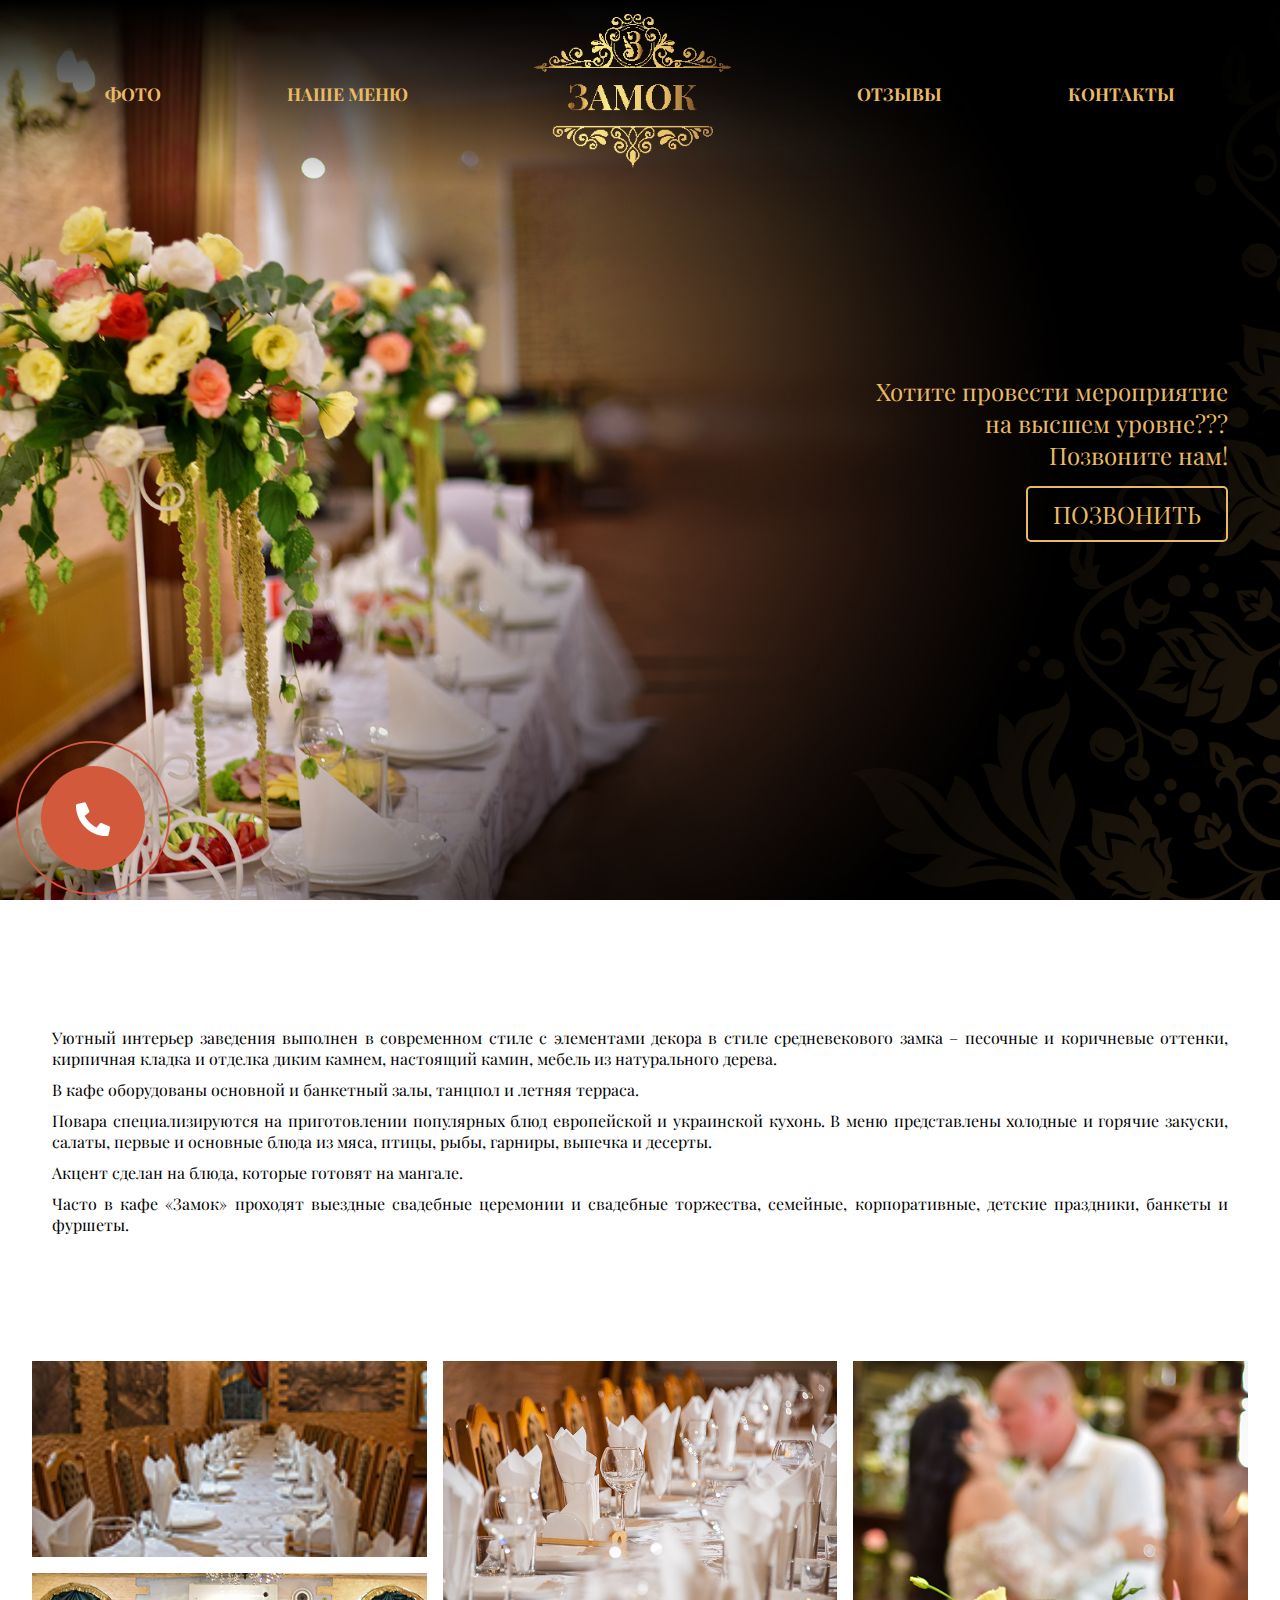
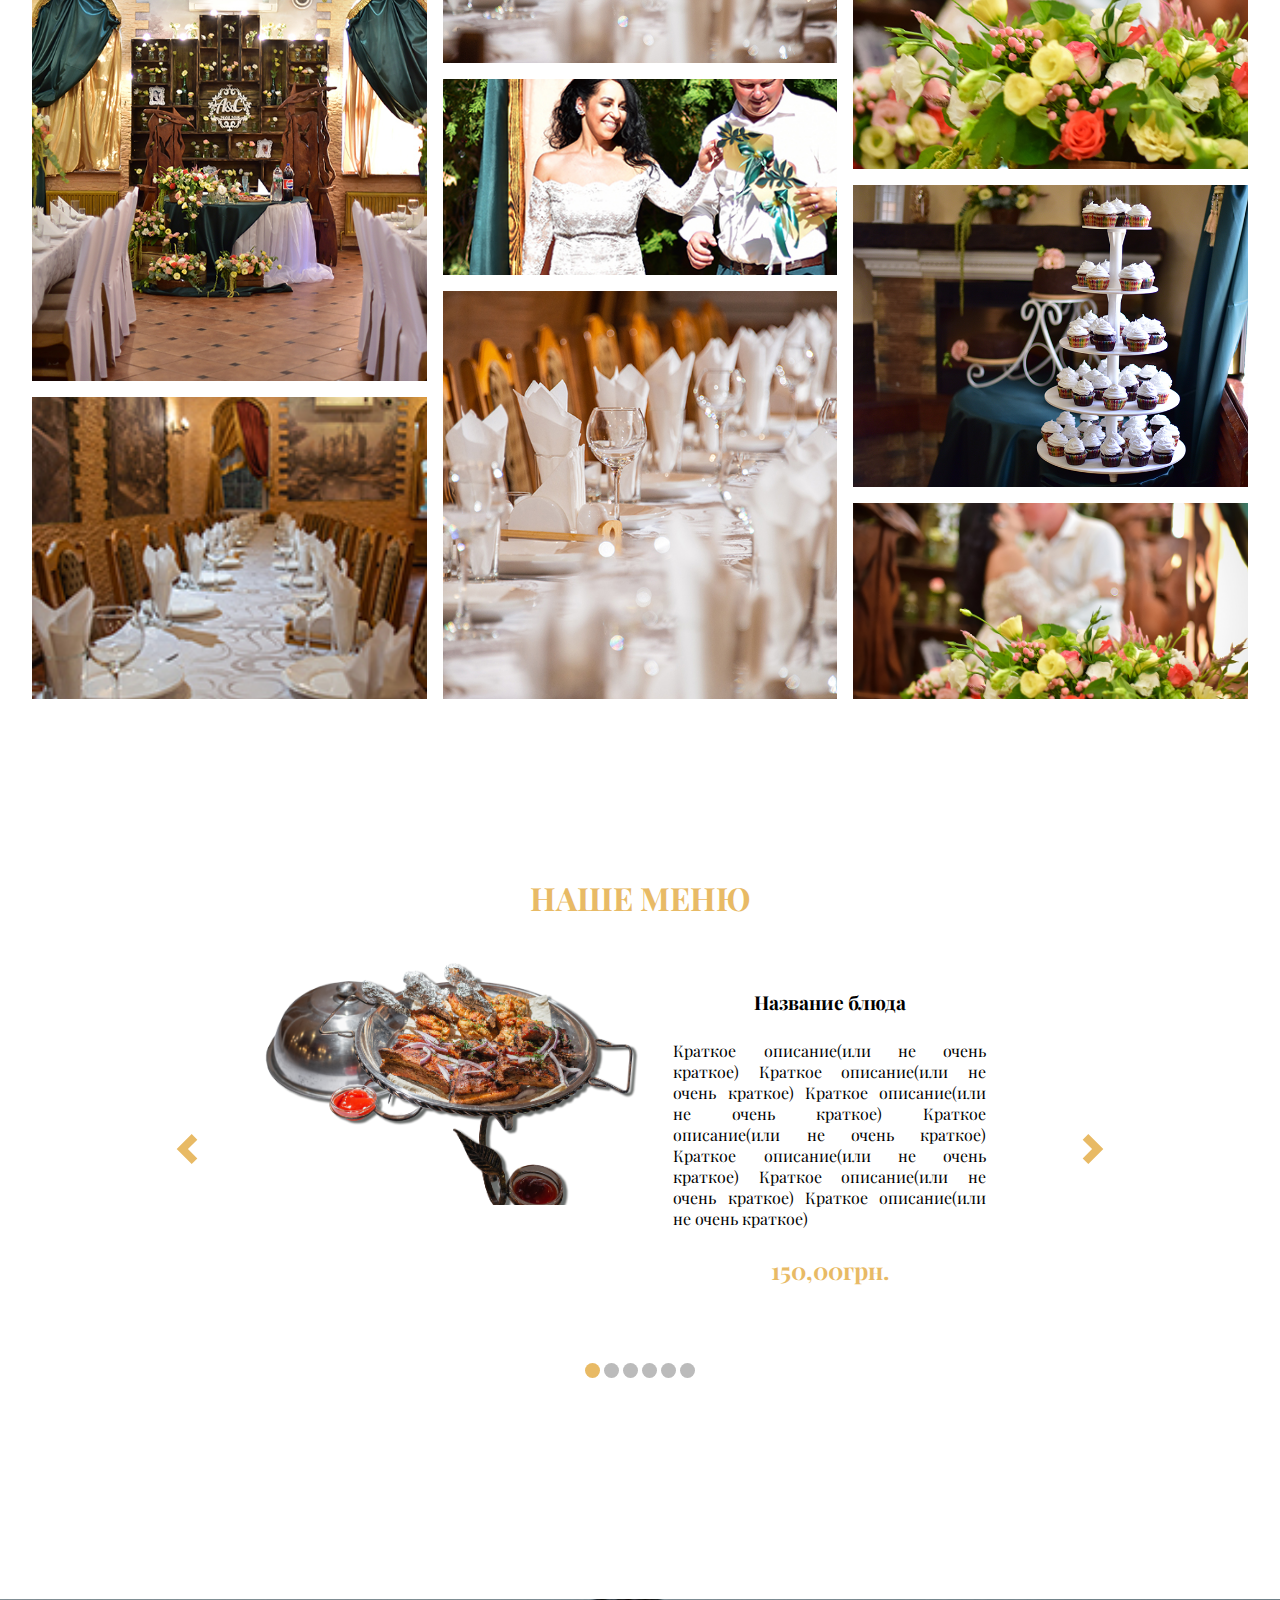
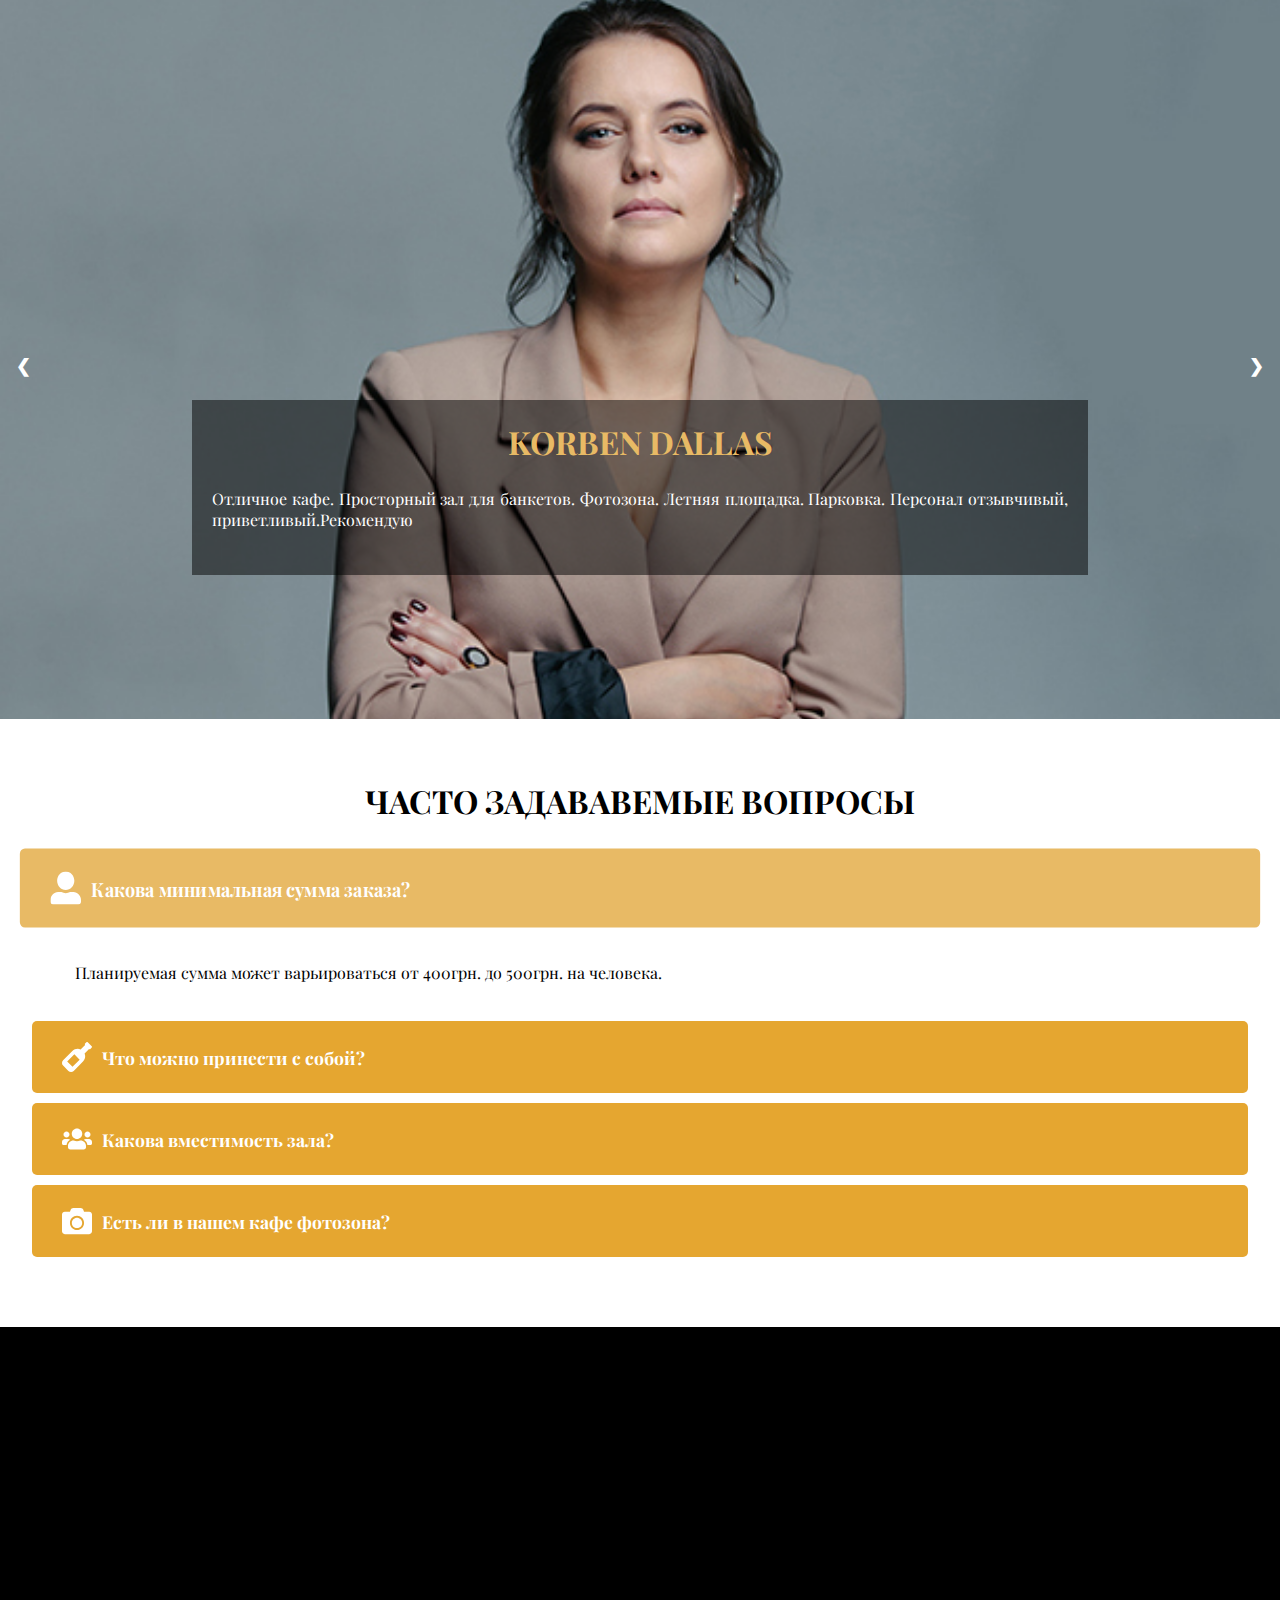
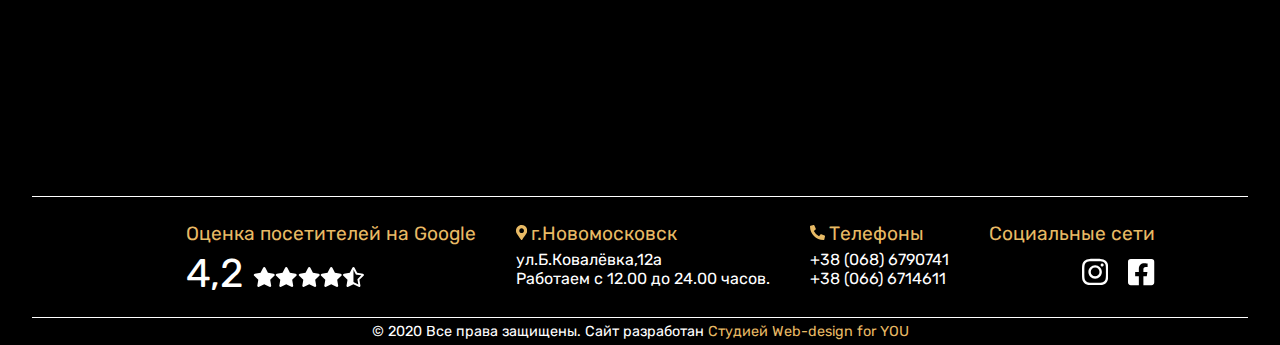
==== commit 923206a0: "Add files via upload" ====
--- a/index.html
+++ b/index.html
@@ -16,7 +16,9 @@
 			<nav id="nav-menu">
 				<div class="container">
 					<div class="menu-mobile small-display">
-						<div class="logo-anim-sm"><a href="#general"><img src="img/logo_anim.gif" alt="logo"></a></div>	
+						<div class="logo-anim-sm"><a href="#general">
+							<h2 class="logo-sm">Замок</h2>
+						</a></div>	
 						<div class="mobile-icons">
 						<div class="phone">
 							<a href="tel:+380686790741" title="Позвонить нам по номеру: +380686790741"><svg xmlns="http://www.w3.org/2000/svg" aria-hidden="true" focusable="false" data-prefix="fas" data-icon="phone-alt" class="fa-phone-alt" role="img" viewBox="0 0 512 512"><path fill="currentColor" d="M497.39 361.8l-112-48a24 24 0 0 0-28 6.9l-49.6 60.6A370.66 370.66 0 0 1 130.6 204.11l60.6-49.6a23.94 23.94 0 0 0 6.9-28l-48-112A24.16 24.16 0 0 0 122.6.61l-104 24A24 24 0 0 0 0 48c0 256.5 207.9 464 464 464a24 24 0 0 0 23.4-18.6l24-104a24.29 24.29 0 0 0-14.01-27.6z"/></svg></a>
@@ -59,6 +61,8 @@
 				<div class="text-general">
 					<div class="text-general-container">
 					<p class="large-display">Хотите провести мероприятие <br>на высшем уровне??? <br>Позвоните нам!</p>
+					<img class="small-display logo-img" 
+					src="img/logo_anim_02.gif" alt="logo">
 					<a href="tel:+380686790741" class="btn" title="Позвонить нам по номеру: +380686790741">Позвонить</a>
 					</div>					
 				</div>				
@@ -77,39 +81,39 @@
 				<div class="about-us-img">					
 					 <div class="gallery">
 		                <figure class="gallery__item gallery__item--1">
-		                	<p class="gallery__item_text">Какой-то текст,возможно ссылка</p>
+		                	<p class="gallery__item_text">Какой-то текст, возможно ссылка</p>
 		                    <img src="img/photo_01.jpg" alt="Gallery image 1" class="gallery__img">
 		                </figure>
 		                <figure class="gallery__item gallery__item--2">
-		                	<p class="gallery__item_text">Какой-то текст,возможно ссылка</p>
+		                	<p class="gallery__item_text">Какой-то текст, возможно ссылка</p>
 		                    <img src="img/photo_02.jpg" alt="Gallery image 2" class="gallery__img">
 		                </figure>
 		                <figure class="gallery__item gallery__item--3">
-		                	<p class="gallery__item_text">Какой-то текст,возможно ссылка</p>
+		                	<p class="gallery__item_text">Какой-то текст, возможно ссылка</p>
 		                    <img src="img/photo_03.jpg" alt="Gallery image 3" class="gallery__img">
 		                </figure>
 		                <figure class="gallery__item gallery__item--4">
-		                    <p class="gallery__item_text">Какой-то текст,возможно ссылка</p>
+		                    <p class="gallery__item_text">Какой-то текст, возможно ссылка</p>
 		                    <img src="img/photo_04.jpg" alt="Gallery image 4" class="gallery__img">
 		                </figure>
 		                <figure class="gallery__item gallery__item--5">
-		                    <p class="gallery__item_text">Какой-то текст,возможно ссылка</p>
+		                    <p class="gallery__item_text">Какой-то текст, возможно ссылка</p>
 		                    <img src="img/photo_05.jpg" alt="Gallery image 5" class="gallery__img">
 		                </figure>
 		                <figure class="gallery__item gallery__item--6">
-		                    <p class="gallery__item_text">Какой-то текст,возможно ссылка</p>
+		                    <p class="gallery__item_text">Какой-то текст, возможно ссылка</p>
 		                    <img src="img/photo_06.jpg" alt="Gallery image 6" class="gallery__img">
 		                </figure>
 		                <figure class="gallery__item gallery__item--7">
-		                    <p class="gallery__item_text">Какой-то текст,возможно ссылка</p>
+		                    <p class="gallery__item_text">Какой-то текст, возможно ссылка</p>
 		                    <img src="img/photo_01.jpg" alt="Gallery image 1" class="gallery__img">
 		                </figure>
 		                <figure class="gallery__item gallery__item--8">
-		                    <p class="gallery__item_text">Какой-то текст,возможно ссылка</p>
+		                    <p class="gallery__item_text">Какой-то текст, возможно ссылка</p>
 		                    <img src="img/photo_02.jpg" alt="Gallery image 2" class="gallery__img">
 		                </figure>
 		                <figure class="gallery__item gallery__item--9">
-		                    <p class="gallery__item_text">Какой-то текст,возможно ссылка</p>
+		                    <p class="gallery__item_text">Какой-то текст, возможно ссылка</p>
 		                    <img src="img/photo_03.jpg" alt="Gallery image 3" class="gallery__img">
 		                </figure>
 		            </div>					
@@ -232,10 +236,10 @@
 		<div class="container">
 			<div class="accordeon">	
 						<h2>Часто задававемые вопросы</h2>		
-  						<h4 class="accordeon-header in"><svg xmlns="http://www.w3.org/2000/svg" aria-hidden="true" focusable="false" data-prefix="fas" data-icon="user-alt" class="user" role="img" viewBox="0 0 512 512"><path fill="currentColor" d="M256 288c79.5 0 144-64.5 144-144S335.5 0 256 0 112 64.5 112 144s64.5 144 144 144zm128 32h-55.1c-22.2 10.2-46.9 16-72.9 16s-50.6-5.8-72.9-16H128C57.3 320 0 377.3 0 448v16c0 26.5 21.5 48 48 48h416c26.5 0 48-21.5 48-48v-16c0-70.7-57.3-128-128-128z"/></svg>Какова минимальная сумма заказа на человека?</h4>
+  						<h4 class="accordeon-header in"><svg xmlns="http://www.w3.org/2000/svg" aria-hidden="true" focusable="false" data-prefix="fas" data-icon="user-alt" class="user" role="img" viewBox="0 0 512 512"><path fill="currentColor" d="M256 288c79.5 0 144-64.5 144-144S335.5 0 256 0 112 64.5 112 144s64.5 144 144 144zm128 32h-55.1c-22.2 10.2-46.9 16-72.9 16s-50.6-5.8-72.9-16H128C57.3 320 0 377.3 0 448v16c0 26.5 21.5 48 48 48h416c26.5 0 48-21.5 48-48v-16c0-70.7-57.3-128-128-128z"/></svg>Какова минимальная сумма заказа?</h4>
 						<div class="accordeon-content in">
 							<div class="accordeon-content-container">
-								<div class="accordeon-text">Планируемая сумма может варьироваться от 400грн. до 500грн.</div>
+								<div class="accordeon-text">Планируемая сумма может варьироваться от 400грн. до 500грн. на человека.</div>
 							</div>		
 						</div>
 						<h4 class="accordeon-header"><svg xmlns="http://www.w3.org/2000/svg" aria-hidden="true" focusable="false" data-prefix="fas" data-icon="wine-bottle" class="wine-bottle" role="img" viewBox="0 0 512 512"><path fill="currentColor" d="M507.31 72.57L439.43 4.69c-6.25-6.25-16.38-6.25-22.63 0l-22.63 22.63c-6.25 6.25-6.25 16.38 0 22.63l-76.67 76.67c-46.58-19.7-102.4-10.73-140.37 27.23L18.75 312.23c-24.99 24.99-24.99 65.52 0 90.51l90.51 90.51c24.99 24.99 65.52 24.99 90.51 0l158.39-158.39c37.96-37.96 46.93-93.79 27.23-140.37l76.67-76.67c6.25 6.25 16.38 6.25 22.63 0l22.63-22.63c6.24-6.24 6.24-16.37-.01-22.62zM179.22 423.29l-90.51-90.51 122.04-122.04 90.51 90.51-122.04 122.04z"/></svg>Что можно принести с собой?</h4>
--- a/css/style.css
+++ b/css/style.css
@@ -97,7 +97,7 @@
 .decor-down{
 	transform: rotate(180deg);
 }
-@media (max-width: 1000px){	
+@media (max-width: 800px){	
 	.large-display{display: none;}
 	.small-display{display: inline-block;}
 	.menu-mobile{
@@ -105,16 +105,20 @@
 		flex-flow: row nowrap;
 		justify-content: space-between;
 		position: fixed;
-		background: linear-gradient(0deg, rgba(0,0,0,0) 0%, rgba(0,0,0,1) 100%);
+		/*background: linear-gradient(0deg, rgba(0,0,0,0) 0%, rgba(0,0,0,1) 100%);*/
+		background: rgba(0,0,0,0.6);
 		width: 100vw;
 		margin-left: -2.5vw;
-		padding-bottom: 20px;
-		align-items: flex-start;
+		/*padding-bottom: 20px;*/
+		align-items: center;
 		z-index: 10;
 	}
 	.logo-anim-sm img{
 		height: 90px;
 		padding:10px 0 0 5px;
+	}
+	h2.logo-sm{
+		padding: 0 0 0 10px;
 	}
 	.mobile-icons{
 		display: flex;
@@ -127,10 +131,10 @@
 		display: flex;
 		align-items: center;
 		justify-content: flex-end;
-		margin-top: -15px;	
+		/*margin-top: -15px;	*/
 	}
 	.mobile-icons .fa-phone-alt{
-		height: 30px;
+		height: 26px;
 		color: #e8ba65;
 		transition: all .5s ease; 
 	}
@@ -139,7 +143,7 @@
 	}
 	.burger{
 		width: 85px;
-		height:85px;	
+		/*height:85px;*/	
 		/*margin: -5px -5px 0 0;*/
 		overflow: hidden;
 	}
@@ -269,21 +273,29 @@
 	bottom: 2vw;
 	opacity: 0.3;
 }
-@media (max-width: 1000px){
+@media (max-width: 800px){
+	#general{		
+	background-position: right;
+	}	
 	.text-general{
 		height: 100vh;
 		justify-content: center;
-		padding:20vh 5vw 5vh;
-		align-items: flex-end;
-	}
-	.text-general-container{			
+		padding:20vh 5vw 15vh;
+		/*align-items: flex-end;*/
+	}
+	.text-general-container{	
+	width: 100%;		
 		align-items: center;		
 		font-size: 1em;
 	}
-	
+	.logo-img{
+		padding-bottom: 15vw;
+		max-width: 250px; 
+	}	
 	.btn{
 	background-color:#e8ba65;
-	color: white;
+	color:black;
+	font-weight: 700;
 
 	}
 	.btn:hover{
@@ -303,10 +315,10 @@
 
 #gallery{	
 	min-height: 100vh;
-	background-image: url(../img/background_about_us.png);
+	/*background-image: url(../img/background_about_us.png);
 	background-position: left;
     background-repeat: no-repeat;
-    background-size: cover;
+    background-size: cover;*/
 }
 .about-us-container{
 	display: flex;
@@ -335,16 +347,17 @@
 	position: absolute;
 	opacity: 0;
 	transition: all 0.8s ease;
-	background-color: rgba(255,255,255,0.4);
+	background-color: rgba(0,0,0,0.8);
 	display: flex;
 	align-items: center;	
 	width: 100%;
 	height: 100%;
 	justify-content: center;
-	color: black;
+	color: #e8ba65;
 	font-size: 120%;
 	padding: 35px;
 	text-align: center;
+	padding: 15px;
 }
 .gallery__item:hover .gallery__item_text{
 	opacity:1;	
@@ -732,11 +745,11 @@
 	animation-duration:1.5s;
 }
 @-webkit-keyframes fade{
-	from{opacity: .4}
+	from{opacity: .9}
 	to{opacity: 1}
 }
 @keyframes fade{
-	from{opacity: .4}
+	from{opacity: .9}
 	to{opacity: 1}
 }
 
@@ -765,7 +778,7 @@
 	border-radius: 5px;
 }
 @media (max-width: 1000px){
-	.accordeon-header{height: 15vh;}
+	.accordeon-header{height: 10vh;}
 }
 h4.accordeon-header{
 	display: flex;
@@ -1095,7 +1108,7 @@
   0% {transform: rotate(0deg) scale(0.7) skew(1deg);opacity: .2;}
   50% {transform: rotate(0deg) scale(1) skew(1deg);opacity: .2;}
   100% {transform: rotate(0deg) scale(0.7) skew(1deg);opacity: .2;}}
-@media (max-width: 1000px){
+@media (max-width: 800px){
 	.ring{display: none;}
 }
 
@@ -1125,7 +1138,7 @@
 .up-show{
   display: block;
 }
-@media (max-width: 1000px){
+@media (max-width: 800px){
 	.up-show{display: none;}
 }
 .up svg{
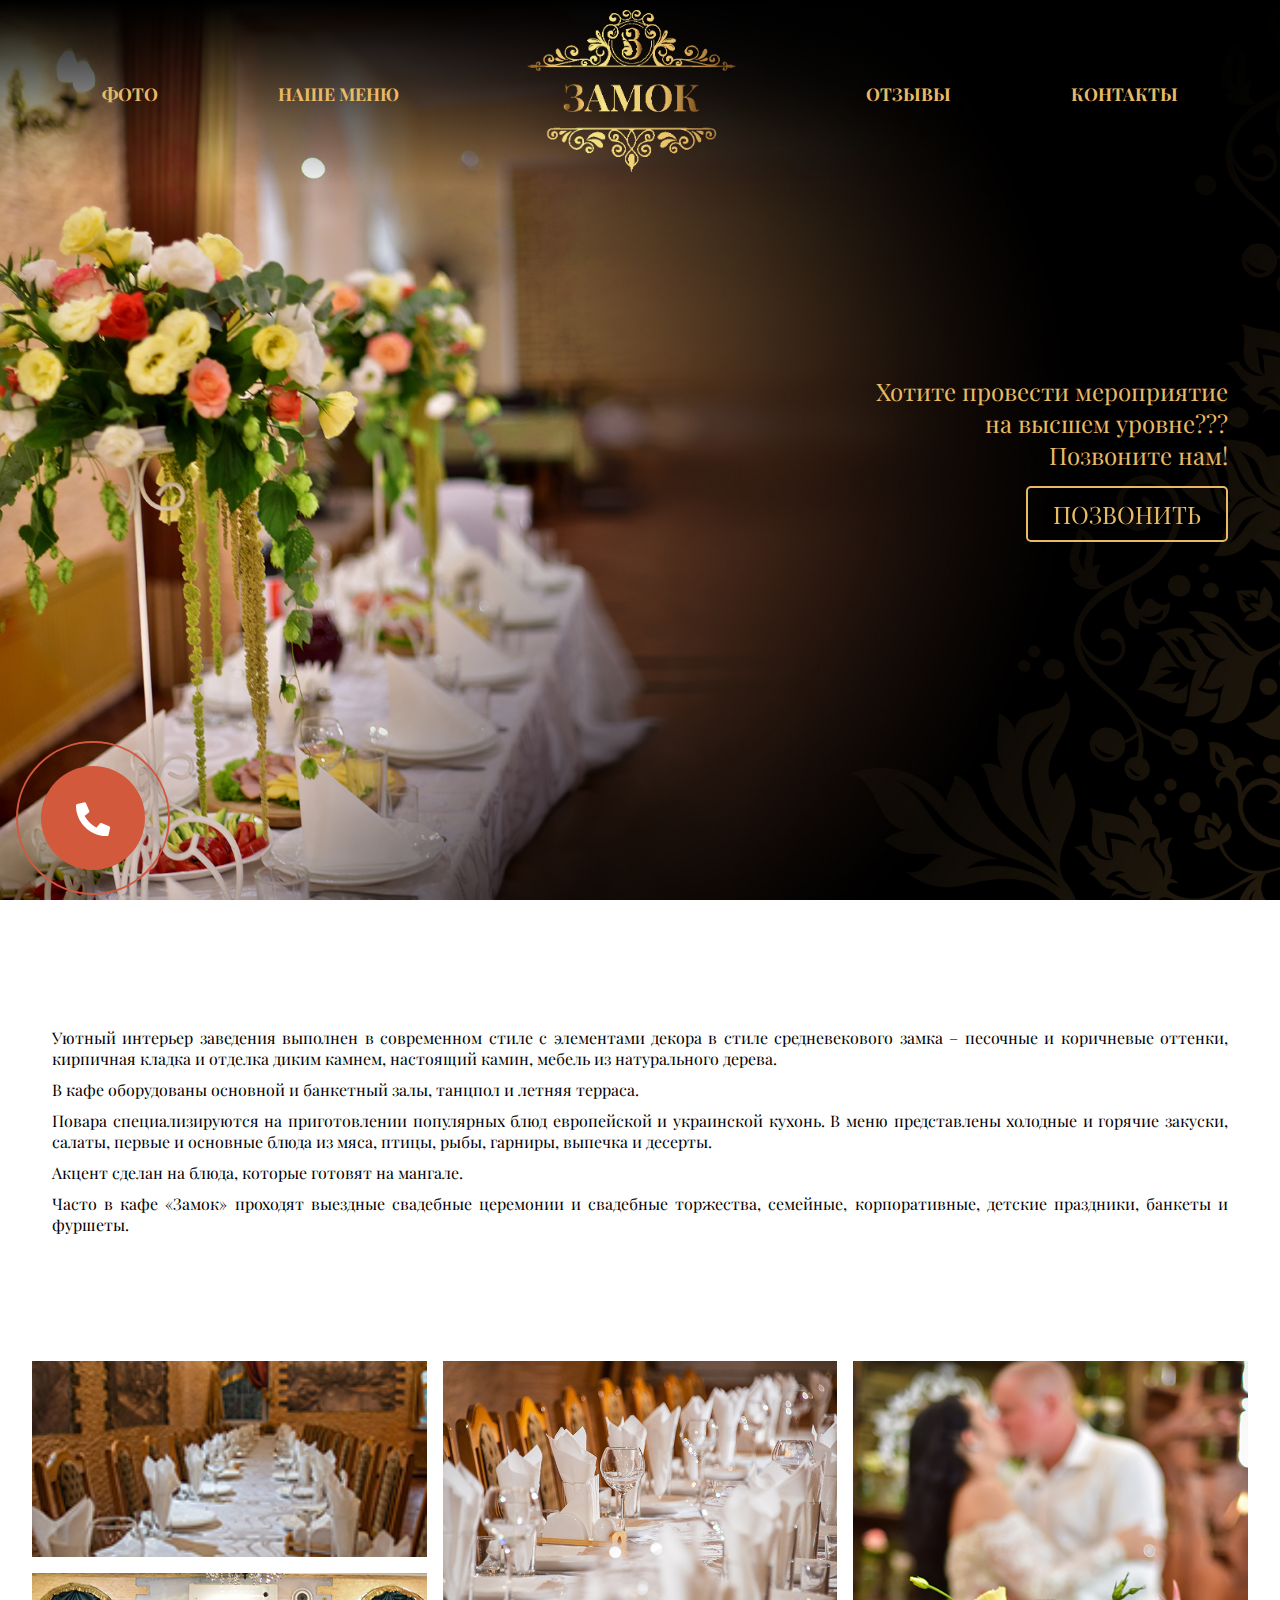
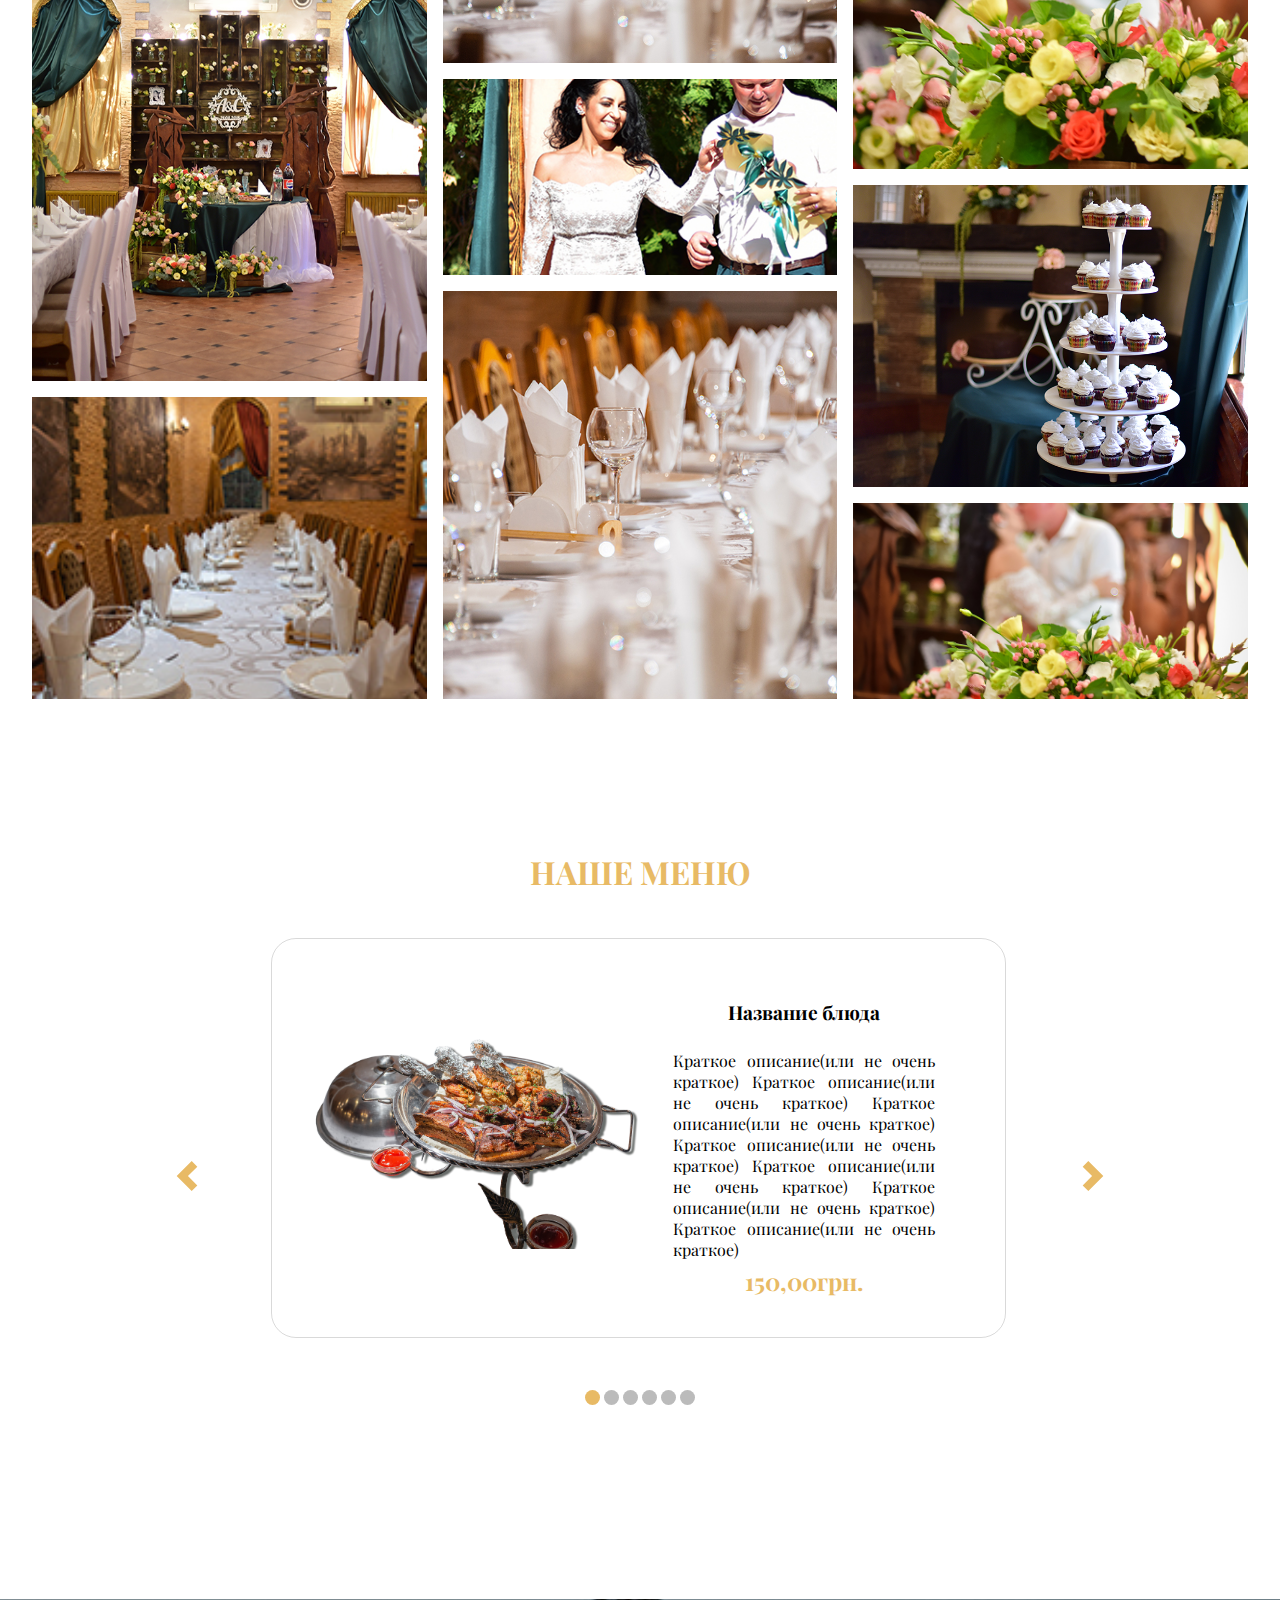
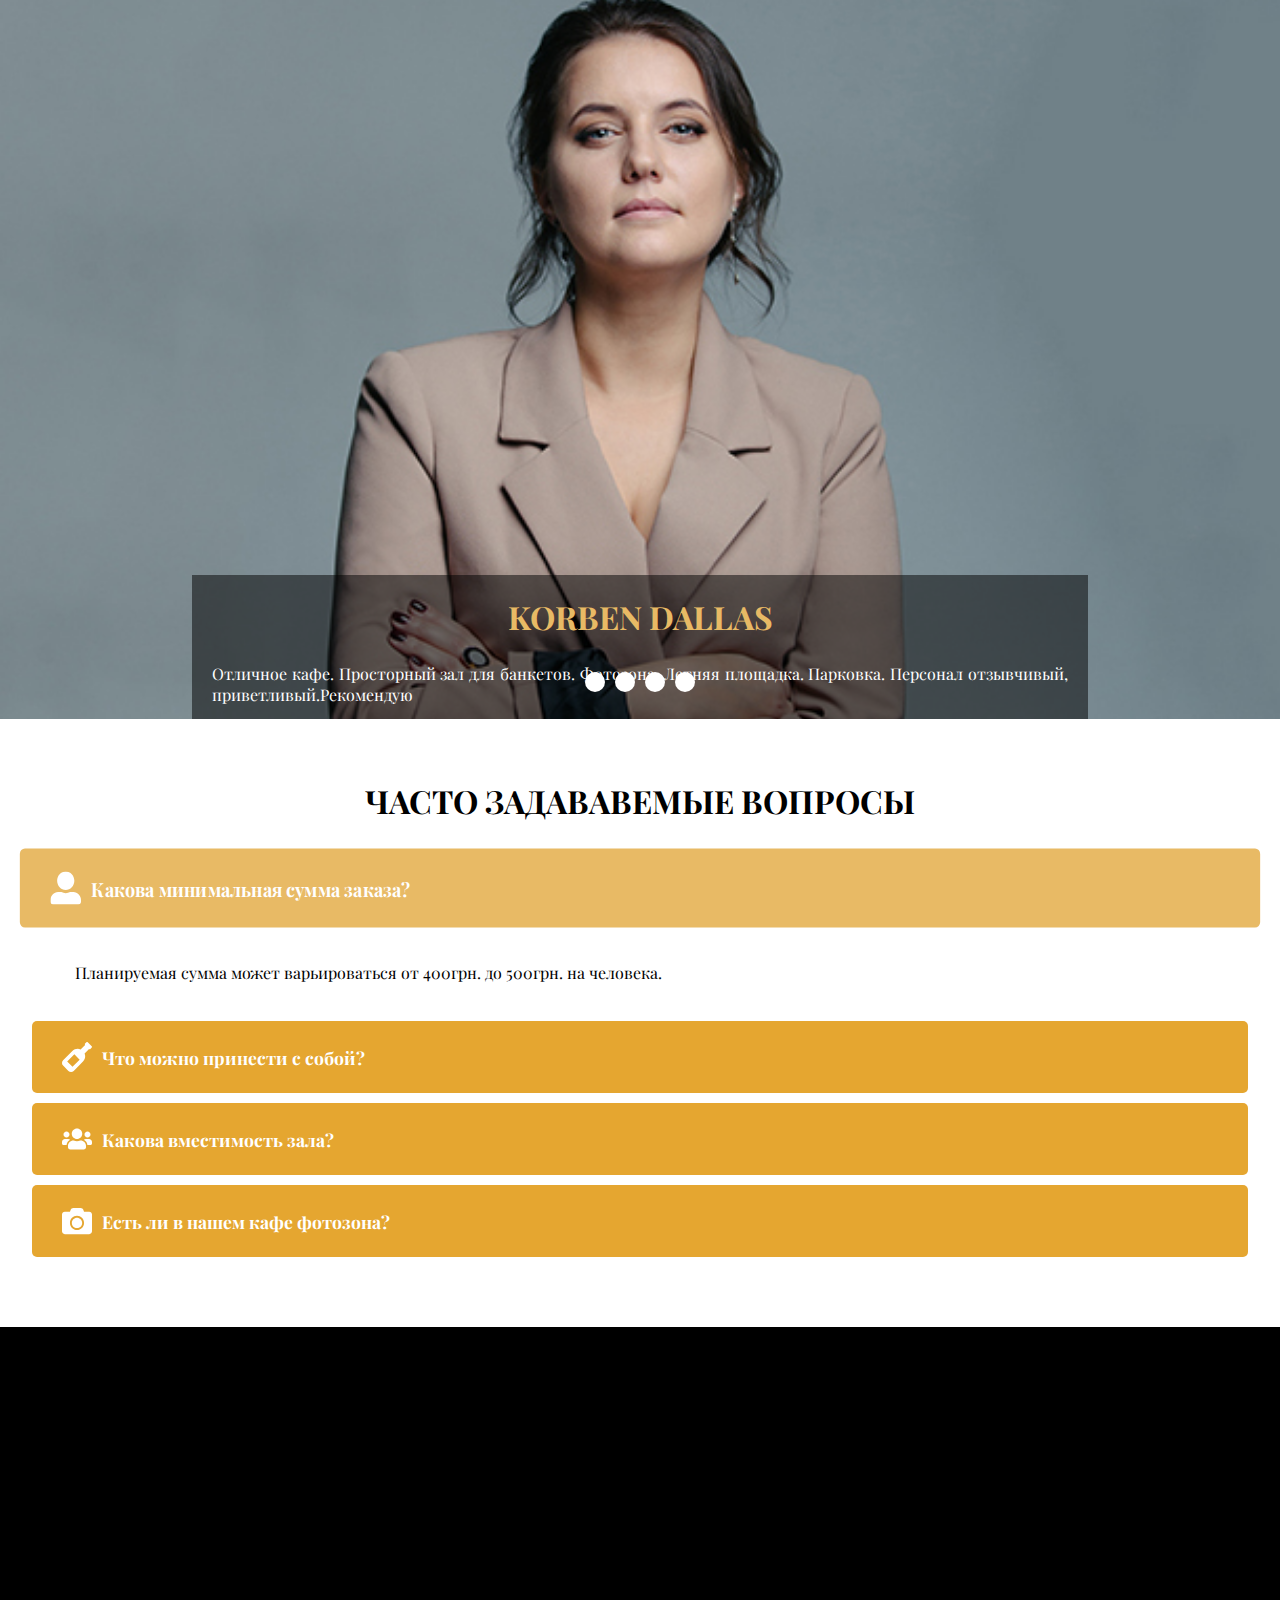
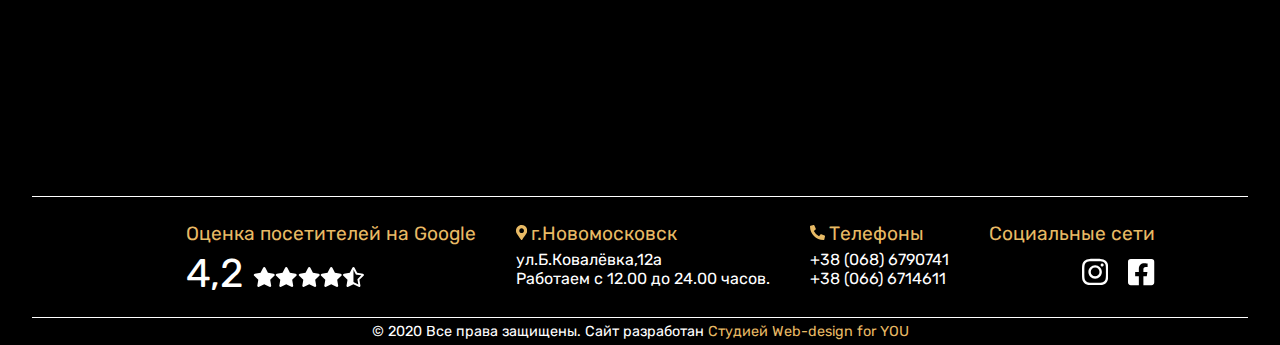
==== commit 20c0a516: "Add files via upload" ====
--- a/index.html
+++ b/index.html
@@ -7,6 +7,10 @@
 	<title>ЗАМОК кафе в Новомосковске</title>
 	<link href="https://fonts.googleapis.com/css2?family=Playfair+Display:wght@400;700&display=swap" rel="stylesheet">
 	<link href="https://fonts.googleapis.com/css2?family=Rubik:wght@300&display=swap" rel="stylesheet">
+	<meta name="keywords" content="кафе Новомосковск, замок Новомосковск, провести мероприятие в Новомосковске,провести банкет в Новомосковске">	
+	<meta name="description" content="Не знаете где провести мероприятие в Новомосковске? Кафе ЗАМОК к Вашим услугам! Мы поможем провести Ваше торжество на высшем уровне!!! В кафе часто проводят выездные свадебные церемонии и свадебные торжества, семейные, корпоративные, детские праздники, банкеты и фуршеты.В кафе оборудованы основной и банкетный залы, танцпол и летняя терраса.">
+	<meta property="og:title" content="Не знаете где провести мероприятие в Новомосковске? Кафе ЗАМОК к Вашим услугам! Мы поможем провести Ваше торжество на высшем уровне!!!"/>
+	<meta property="og:image" content="img/logo_og.gif"/>
 	<link rel="stylesheet" href="css/normalize.css">
 	<link rel="stylesheet" href="css/style.css">	
 </head>
@@ -62,7 +66,7 @@
 					<div class="text-general-container">
 					<p class="large-display">Хотите провести мероприятие <br>на высшем уровне??? <br>Позвоните нам!</p>
 					<img class="small-display logo-img" 
-					src="img/logo_anim_02.gif" alt="logo">
+					src="img/logo_anim.gif" alt="logo">
 					<a href="tel:+380686790741" class="btn" title="Позвонить нам по номеру: +380686790741">Позвонить</a>
 					</div>					
 				</div>				
@@ -138,51 +142,63 @@
 							<div id="overflow">
 								<div class="image">
 									<article class="menu-slide">
+										<div class="menu-slide-container">
 										<div class="menu-image"><img src="img/menu (1).png"></div>
 										<div class="menu-text">
 											<h4>Название блюда</h4>
 											<p>Краткое описание(или не очень краткое) Краткое описание(или не очень краткое) Краткое описание(или не очень краткое) Краткое описание(или не очень краткое) Краткое описание(или не очень краткое) Краткое описание(или не очень краткое) Краткое описание(или не очень краткое)</p>
 											<h3>150,00грн.</h3>
+										</div>
 										</div>										
 									</article>
 									<article class="menu-slide">
+										<div class="menu-slide-container">
 										<div class="menu-image"><img src="img/menu (2).png"></div>
 										<div class="menu-text">
 											<h4>Название блюда</h4>
 											<p>Краткое описание(или не очень краткое) Краткое описание(или не очень краткое) Краткое описание(или не очень краткое) Краткое описание(или не очень краткое) Краткое описание(или не очень краткое) Краткое описание(или не очень краткое) Краткое описание(или не очень краткое)</p>
 											<h3>150,00грн.</h3>
+										</div>
 										</div>										
 									</article>
 									<article class="menu-slide">
+										<div class="menu-slide-container">
 										<div class="menu-image"><img src="img/menu (3).png"></div>
 										<div class="menu-text">
 											<h4>Название блюда</h4>
 											<p>Краткое описание(или не очень краткое) Краткое описание(или не очень краткое) Краткое описание(или не очень краткое) Краткое описание(или не очень краткое) Краткое описание(или не очень краткое) Краткое описание(или не очень краткое) Краткое описание(или не очень краткое)</p>
 											<h3>150,00грн.</h3>
+										</div>
 										</div>										
 									</article>
 									<article class="menu-slide">
+										<div class="menu-slide-container">
 										<div class="menu-image"><img src="img/menu (4).png"></div>
 										<div class="menu-text">
 											<h4>Название блюда</h4>
 											<p>Краткое описание(или не очень краткое) Краткое описание(или не очень краткое) Краткое описание(или не очень краткое) Краткое описание(или не очень краткое) Краткое описание(или не очень краткое) Краткое описание(или не очень краткое) Краткое описание(или не очень краткое)</p>
 											<h3>150,00грн.</h3>
+										</div>
 										</div>										
 									</article>
 									<article class="menu-slide">
+										<div class="menu-slide-container">
 										<div class="menu-image"><img src="img/menu (5).png"></div>
 										<div class="menu-text">
 											<h4>Название блюда</h4>
 											<p>Краткое описание(или не очень краткое) Краткое описание(или не очень краткое) Краткое описание(или не очень краткое) Краткое описание(или не очень краткое) Краткое описание(или не очень краткое) Краткое описание(или не очень краткое) Краткое описание(или не очень краткое)</p>
 											<h3>150,00грн.</h3>
+										</div>
 										</div>							
 									</article>
 									<article class="menu-slide">
+										<div class="menu-slide-container">
 										<div class="menu-image"><img src="img/menu (6).png"></div>
 										<div class="menu-text">
 											<h4>Название блюда</h4>
 											<p>Краткое описание(или не очень краткое) Краткое описание(или не очень краткое) Краткое описание(или не очень краткое) Краткое описание(или не очень краткое) Краткое описание(или не очень краткое) Краткое описание(или не очень краткое) Краткое описание(или не очень краткое)</p>
 											<h3>150,00грн.</h3>
+										</div>
 										</div>							
 									</article>						
 								</div>
@@ -205,32 +221,61 @@
 							<label for="switch6"></label>				
 						</div>
 					</article>
-			</div>			
+			</div>	
 		</div>		
 	</section>
-	<section id="review">		
-		<div class="slideshow-container">
-			<div class="mySlides fade">
-				<div class="slide">
-					<h2 class="review-title">Korben Dallas</h2>
-					<p>Отличное кафе. Просторный зал для банкетов. Фотозона. Летняя площадка. Парковка. Персонал отзывчивый, приветливый.Рекомендую</p>
-				</div>				
-			</div>
-			<div class="mySlides fade">
-				<div class="slide">
-					<h2 class="review-title">Korben Dallas</h2>
-					<p>Отличное кафе. Просторный зал для банкетов. Фотозона. Летняя площадка. Парковка. Персонал отзывчивый, приветливый.Рекомендую</p>
-				</div>
-			</div>
-			<div class="mySlides fade">
-				<div class="slide">
-					<h2 class="review-title">Korben Dallas</h2>
-					<p>Отличное кафе. Просторный зал для банкетов. Фотозона. Летняя площадка. Парковка. Персонал отзывчивый, приветливый.Рекомендую</p>
-				</div>
-			</div>
-			<a class="prev" onclick="plusSlides(-1)">&#10094</a>
-			<a class="next" onclick="plusSlides(1)">&#10095</a>
-		</div>
+	<section id="review">
+		<div id="block-for-slider">
+	        <div id="viewport">
+	            <ul id="slidewrapper">
+	                <li class="slide-container">
+	                	<div class="mySlides">
+							<div class="slide">
+								<h2 class="review-title">Korben Dallas</h2>
+								<p>Отличное кафе. Просторный зал для банкетов. Фотозона. Летняя площадка. Парковка. Персонал отзывчивый, приветливый.Рекомендую</p>
+							</div>				
+						</div>
+					</li>
+	                <li class="slide-container">
+	                	<div class="mySlides">
+							<div class="slide">
+								<h2 class="review-title">Korben Dallas</h2>
+								<p>Отличное кафе. Просторный зал для банкетов. Фотозона. Летняя площадка. Парковка. Персонал отзывчивый, приветливый.Рекомендую</p>
+							</div>				
+						</div>
+					</li>
+					<li class="slide-container">
+	                	<div class="mySlides">
+							<div class="slide">
+								<h2 class="review-title">Korben Dallas</h2>
+								<p>Отличное кафе. Просторный зал для банкетов. Фотозона. Летняя площадка. Парковка. Персонал отзывчивый, приветливый.Рекомендую</p>
+							</div>				
+						</div>
+					</li>
+					<li class="slide-container">
+	                	<div class="mySlides">
+							<div class="slide">
+								<h2 class="review-title">Korben Dallas</h2>
+								<p>Отличное кафе. Просторный зал для банкетов. Фотозона. Летняя площадка. Парковка. Персонал отзывчивый, приветливый.Рекомендую</p>
+							</div>				
+						</div>
+					</li>
+
+	            </ul>
+
+	            <!-- <div id="prev-next-btns">
+	                <div id="prev-btn"></div>
+	                <div id="next-btn"></div>
+	            </div> -->
+
+	            <ul id="nav-btns">
+	                <li class="slide-nav-btn"></li>
+	                <li class="slide-nav-btn"></li>
+	                <li class="slide-nav-btn"></li>
+	                <li class="slide-nav-btn"></li>
+	            </ul>
+	        </div>
+    	</div>
 	</section>
 	<section id="questions">
 		<div class="container">
--- a/css/style.css
+++ b/css/style.css
@@ -105,11 +105,9 @@
 		flex-flow: row nowrap;
 		justify-content: space-between;
 		position: fixed;
-		/*background: linear-gradient(0deg, rgba(0,0,0,0) 0%, rgba(0,0,0,1) 100%);*/
-		background: rgba(0,0,0,0.6);
+		background: rgba(0,0,0,0.9);
 		width: 100vw;
-		margin-left: -2.5vw;
-		/*padding-bottom: 20px;*/
+		margin-left: -2.5vw;		
 		align-items: center;
 		z-index: 10;
 	}
@@ -130,8 +128,7 @@
 		height:55px;
 		display: flex;
 		align-items: center;
-		justify-content: flex-end;
-		/*margin-top: -15px;	*/
+		justify-content: flex-end;		
 	}
 	.mobile-icons .fa-phone-alt{
 		height: 26px;
@@ -142,9 +139,7 @@
 		color: white;
 	}
 	.burger{
-		width: 85px;
-		/*height:85px;*/	
-		/*margin: -5px -5px 0 0;*/
+		width: 85px;		
 		overflow: hidden;
 	}
 	svg .burger-menu{
@@ -188,7 +183,7 @@
 	.menu-items{
 		flex-direction: column;
 		position: fixed;		
-		background-color:rgba(0, 0, 0, 0.9);		
+		background-color:rgba(0, 0, 0, .95);		
 		width: 100%;
 		right: -100%;		
 		height: 100%;
@@ -240,8 +235,7 @@
 .text-general{
 	height: 60vh;
 	display: flex;
-	justify-content: flex-end;
-	
+	justify-content: flex-end;	
 }
 .text-general-container{
 	display: flex;
@@ -262,6 +256,23 @@
 	margin-top: 10px;
 	border-radius: 5px;
 	transition: all 0.3s ease;
+	animation: sbs-anim-rec 1.1s infinite linear 0.000001s;
+	backface-visibility: hidden;
+}
+@keyframes sbs-anim-rec{
+	0% {
+    -moz-box-shadow: 0 0 0 0 rgba(232,186,101, 0.8);
+    box-shadow: 0 0 0 0 rgba(232,186,101, 0.8);
+  }
+  70% {
+      -moz-box-shadow: 0 0 0 15px rgba(0,0,0, 0);
+      box-shadow: 0 0 0 15px rgba(0,0,0, 0);
+  }
+  100% {
+      -moz-box-shadow: 0 0 0 0 rgba(0,0,0, 0);
+      box-shadow: 0 0 0 0 rgba(0,0,0, 0);
+  }
+
 }
 .btn:hover{
 	background-color:#e8ba65;
@@ -314,11 +325,7 @@
 /*SECTION ABOUT US*/
 
 #gallery{	
-	min-height: 100vh;
-	/*background-image: url(../img/background_about_us.png);
-	background-position: left;
-    background-repeat: no-repeat;
-    background-size: cover;*/
+	min-height: 100vh;	
 }
 .about-us-container{
 	display: flex;
@@ -362,9 +369,6 @@
 .gallery__item:hover .gallery__item_text{
 	opacity:1;	
 }
-
-
-
 .gallery__item--1 {
   grid-column-start: 1;
   grid-column-end: 2;
@@ -504,10 +508,31 @@
 }
 .menu-slide{
 	display: flex;
-	flex-direction: row nowrap;
+	flex-direction: row nowrap;		
+	padding: 15px;
+}
+.menu-slide-container{
+	display: flex;
+	flex-direction: row nowrap;		
+	border:0.5px solid;
+	border-color: rgba(0,0,0,0.15);
+	border-radius: 25px;
+	padding: 20px 35px;
+}
+@media (max-width: 600px){.menu-slide-container{	
+	padding: 5px 15px;
+	}
 }
 .menu-image{
+	display: flex;
 	flex:1 1 50%;
+	align-items: center;	
+}
+.menu-image img{
+	max-width: 30vw;
+}
+@media (max-width: 1000px){
+	.menu-image img{max-width: 90vw;}
 }
 .menu-text{
 	flex:1 1 50%;
@@ -515,6 +540,9 @@
 	display: flex;
 	flex-direction: column;
 	line-height: normal;
+}
+.menu-text h3{
+	padding: 0;
 }
 .menu-slide img{ /*размер изображений слайдера*/
 	width: 100%;
@@ -642,25 +670,22 @@
 	transition: opacity 0.2s ease-out;
 }
 @media (max-width: 1000px){
-	.menu-slide{
+	.menu-slide-container{
 	flex-direction: column;
 	align-items: center;
-	}
-	.menu-image{
-		width: 50%;
-	}
+	}	
 	.menu-text{
 		width: 100%;
 		font-size: 80%;		
 	}	
 	#active{ 
-	margin: 15% 0 0;
-	}
-}
-@media (max-width: 500px){
-	.menu-image{
-		width: 100%;
-	}
+	margin: 0;
+	}
+	#controls{
+		display: none;
+	}
+}
+@media (max-width: 500px){	
 	#active{ 
 	margin: 5% 0 0;
 	}
@@ -670,38 +695,71 @@
 	.menu-text h4{
 		padding: 5px 0;
 	}	
+
 }
 
 
 /*SECTION review*/
 
-.slideshow-container{
-	position: relative;
-	margin:auto;	
+#viewport {
+    width: 100%;
+    position: relative;
+    overflow: hidden;
+    -webkit-user-select: none;
+    -moz-user-select: none;
+    -ms-user-select: none;
+    -o-user-select: none;
+    user-select: none;
+    text-align: center;
+}
+#slidewrapper {
+    position: relative;
+    width: calc(100% * 4);
+    -webkit-transition: 1s;
+    -o-transition: 1s;
+    transition: 1s;
+    -webkit-transition-timing-function: cubic-bezier(.67,.01,.23,1);
+    -o-transition-timing-function: cubic-bezier(.67,.01,.23,1);
+    transition-timing-function: cubic-bezier(.67,.01,.23,1);
+}
+#slidewrapper, #slidewrapper ul, #slidewrapper li {
+    margin: 0;
+    padding: 0;
+}
+.slide-container {
+    width: calc(100%/4);
+    list-style: none;
+    display: inline;
+    float: left;
 }
 .mySlides{
-	height:80vh; 
-	min-width: 100vw;	
+	height:80vh;  
+	min-width: 100vw;		
+}
+.slide-container{
 	background-position: center;
     background-repeat: no-repeat;
     background-size: cover;
     display: flex;
     align-items: center;
 }
-.mySlides:nth-child(1){
+.slide-container:nth-child(1){
 	background-image: url(../img/client.jpg);	
 }
-.mySlides:nth-child(2){
+.slide-container:nth-child(2){
 	background-image: url(../img/client_02.jpg);	
 }
-.mySlides:nth-child(3){
+.slide-container:nth-child(3){
 	background-image: url(../img/client_03.jpg);	
 }
+.slide-container:nth-child(4){
+	background-image: url(../img/client_02.jpg);	
+}
 h2.review-title{padding-top: 0;}
-.slide{
+.slide{	
 	display: flex;
 	flex-direction: column;
-	margin:45% 15% 25% 15%;
+	margin:45% 15% 0 15%;
 	padding: 20px 20px 40px;
 	align-items: center;
 	background-color: rgba(0,0,0,.5);
@@ -709,7 +767,7 @@
 }
 @media (max-width: 768px){
 	.slide{
-		margin:60% 15% 5% 15%;
+		margin:60% 15% 0 15%;
 	}
 	.slide p{
 		font-size: 80%;
@@ -718,43 +776,29 @@
 		font-size: 120%;
 	}
 }
-.prev,.next{
-	cursor: pointer;
-	position: absolute;
-	top: 50%;
-	width: auto;
-	margin-top: -22px;
-	padding: 16px;
-	color:white;
-	font-weight: bold;
-	font-size: 18px;
-	transition: 0.6s ease;
-	border-radius: 0 3px 3px 0;	
-}
-.next{
-	right: 0;
-	border-radius: 3px 0 0 3px;	
-}
-.prev:hover,.next:hover{
-	color: rgba(0,0,0,0.8);
-}
-.fade{
-	-webkit-animation-name:fade;
-	-webkit-animation-duration:1.5s;
-	animation-name:fade;
-	animation-duration:1.5s;
-}
-@-webkit-keyframes fade{
-	from{opacity: .9}
-	to{opacity: 1}
-}
-@keyframes fade{
-	from{opacity: .9}
-	to{opacity: 1}
-}
-
-
-
+#nav-btns {
+    position: absolute;
+    width: 100%;
+    bottom: 20px;
+    padding: 0;
+    margin: 0;
+    text-align: center;
+}
+
+.slide-nav-btn {
+    position: relative;
+    display: inline-block;
+    list-style: none;
+    width: 20px;
+    height: 20px;
+    background-color: #fff;
+    border-radius: 50%;
+    margin: 3px;
+}
+
+.slide-nav-btn:hover {
+    cursor: pointer;
+}
 
 
 
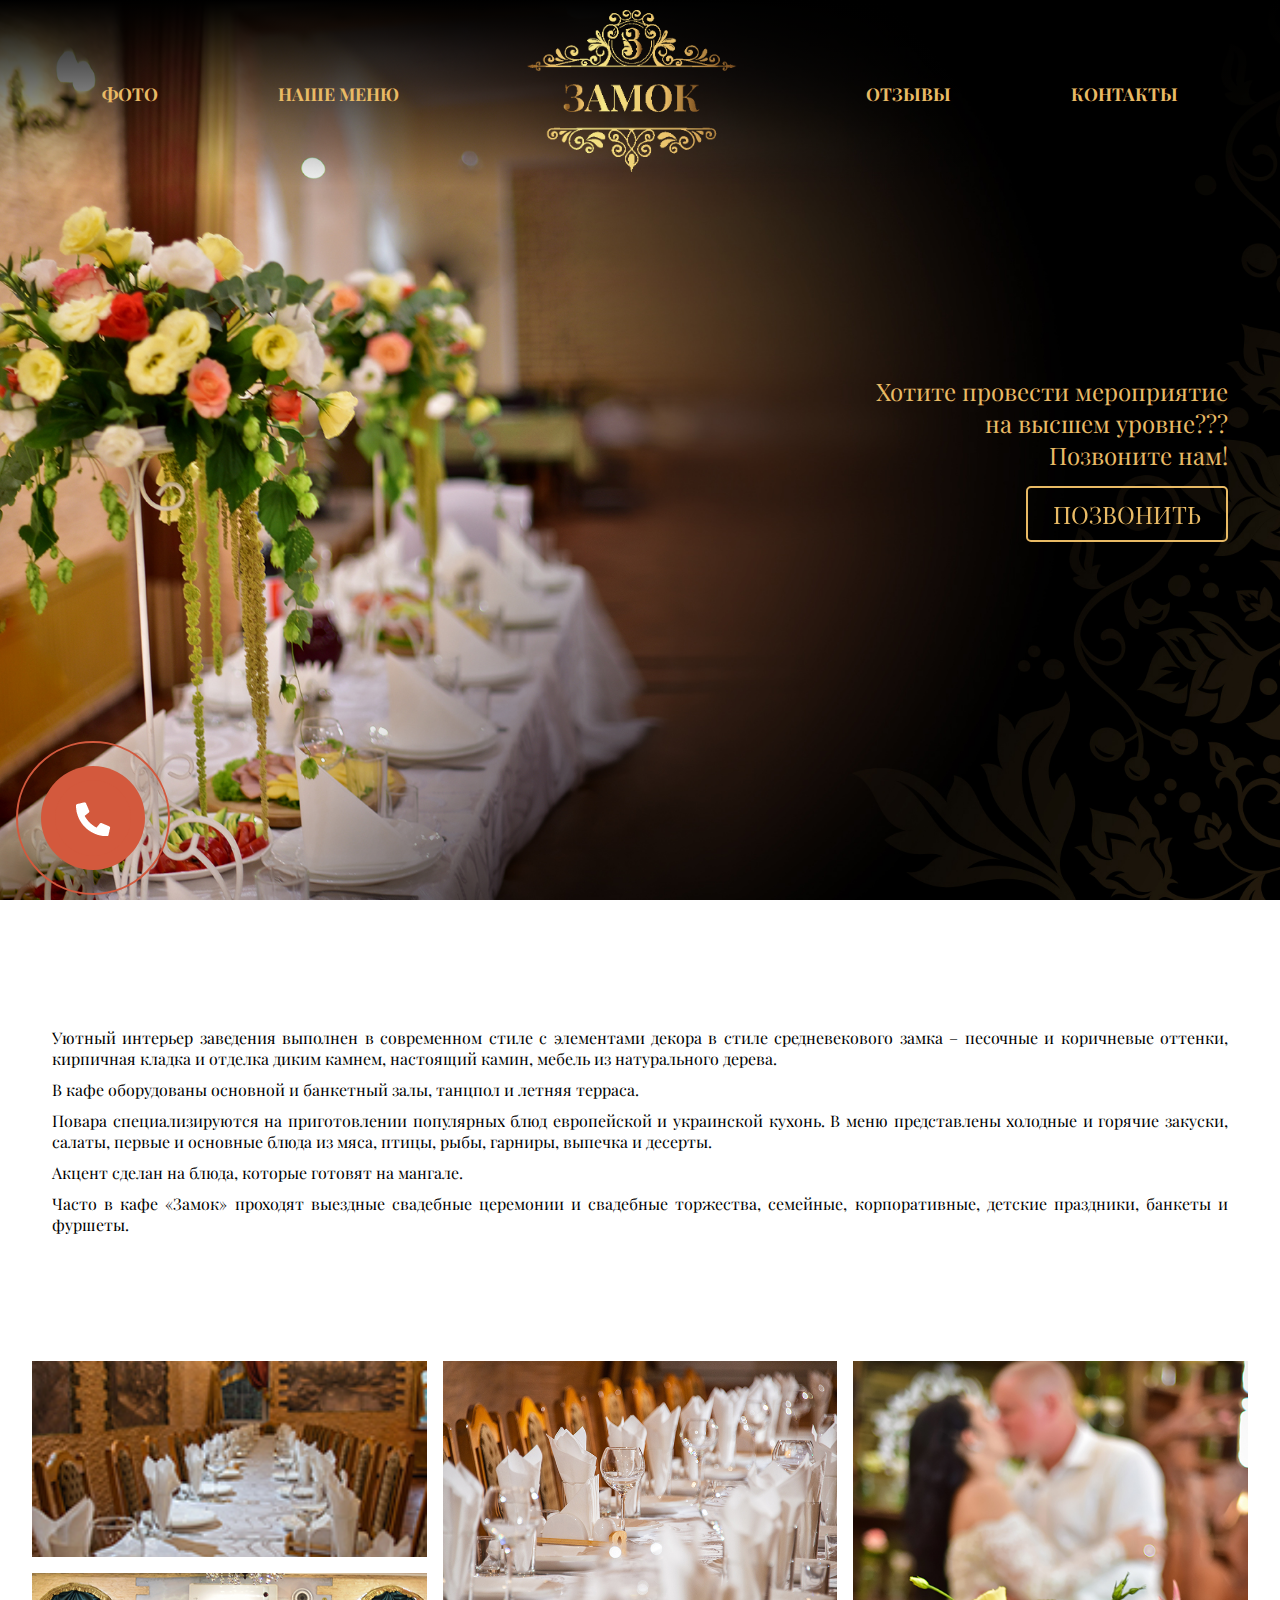
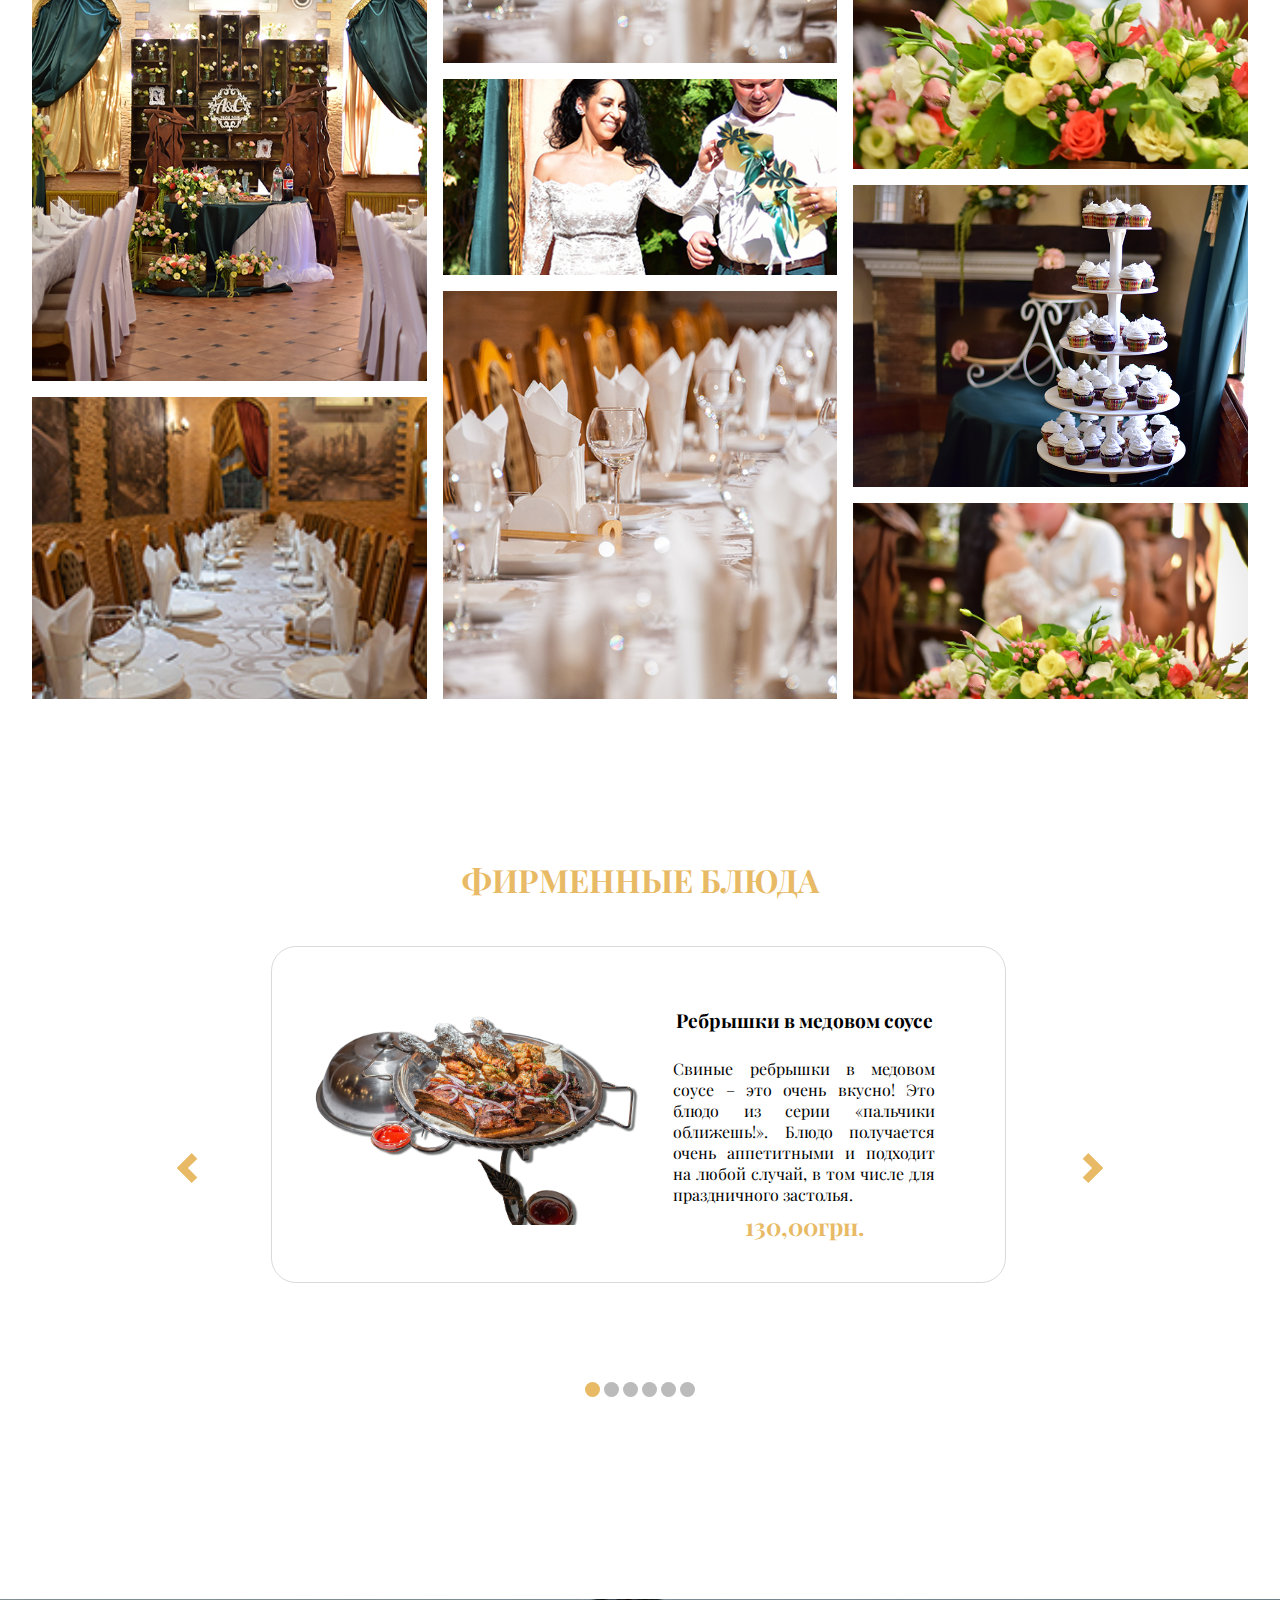
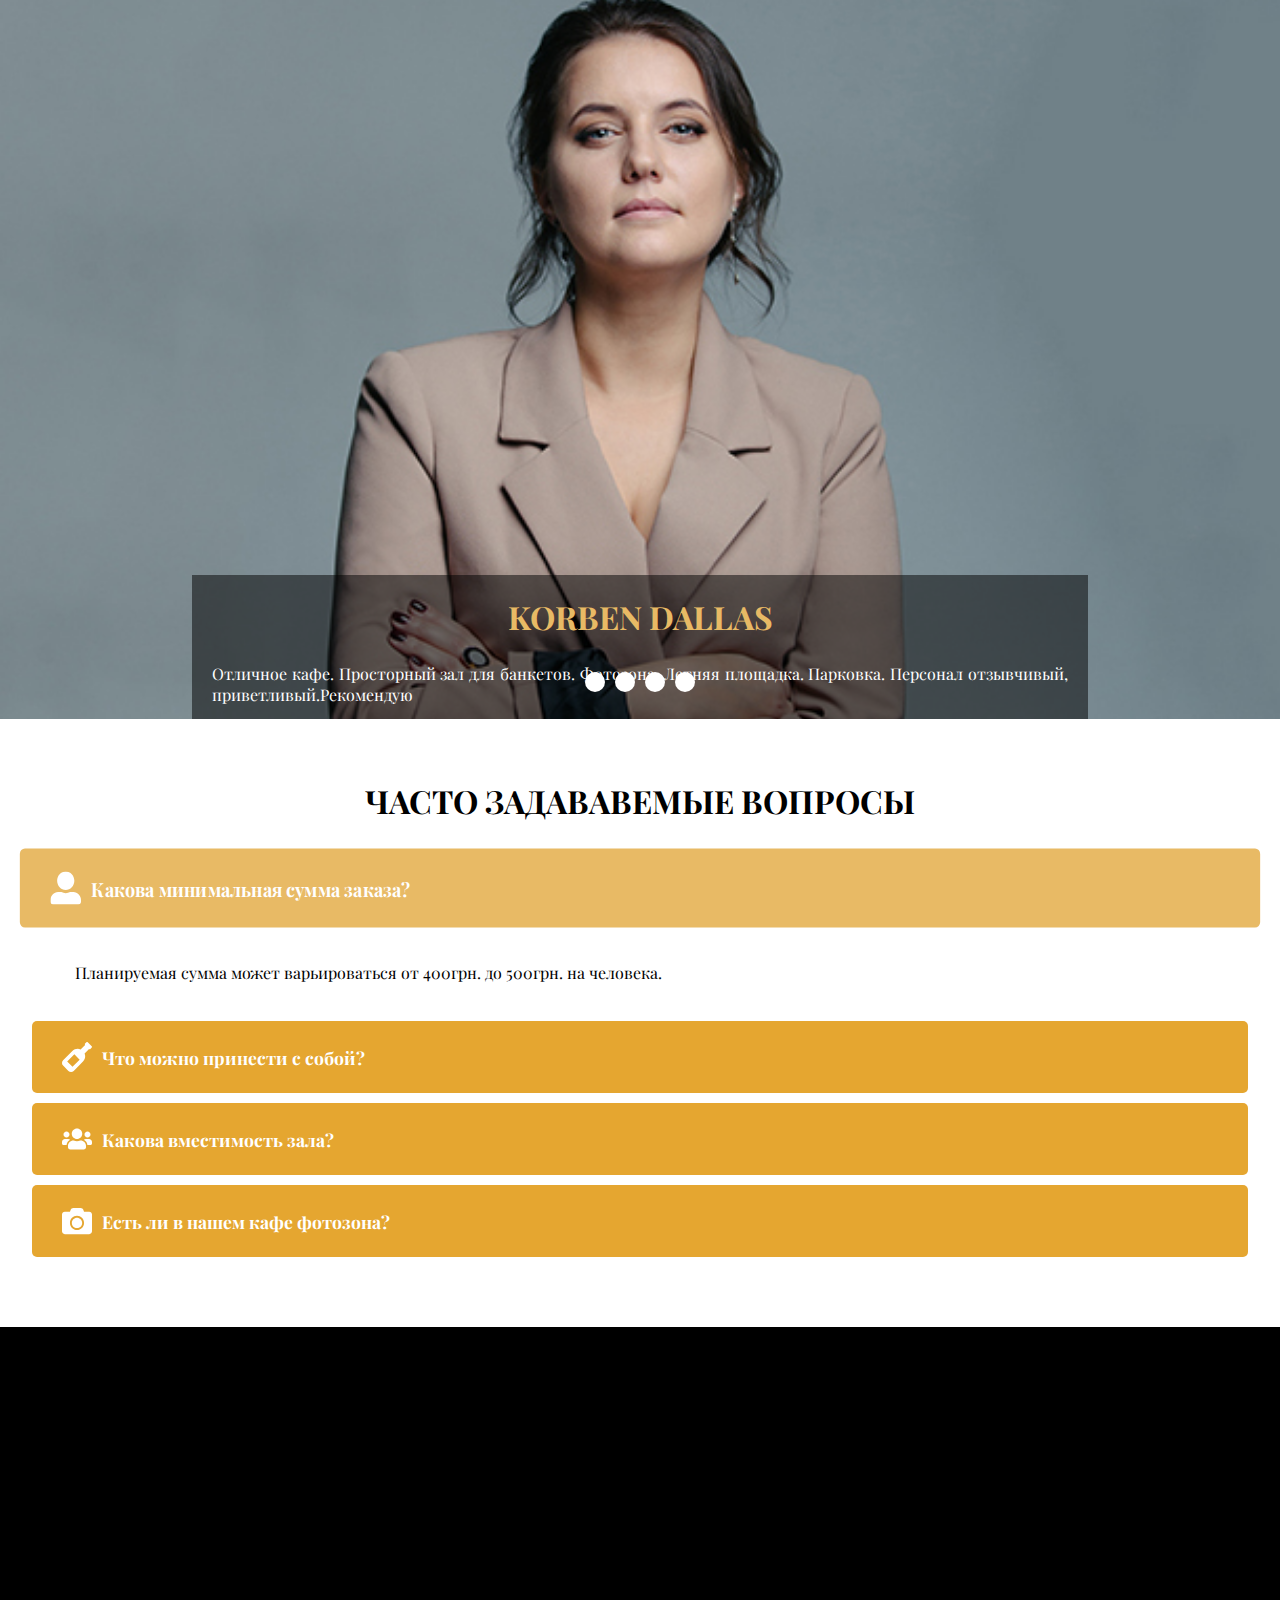
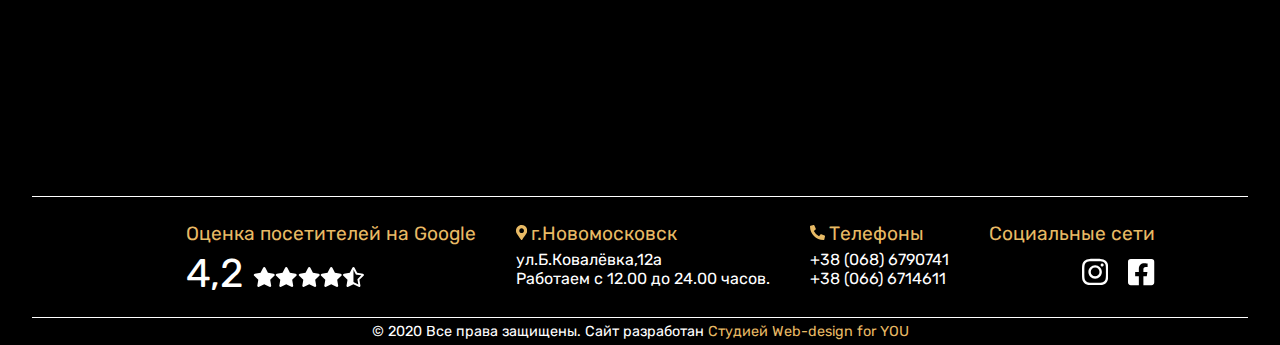
==== commit 1b14fe62: "Add files via upload" ====
--- a/index.html
+++ b/index.html
@@ -128,7 +128,7 @@
 	</section>
 	<section id="section-menu">
 		<div class="container">
-			<h2>Наше меню</h2>			
+			<h2>Фирменные блюда</h2>			
 			<div class="all">
 				<input checked type="radio" name="respond" id="desktop">
 					<article id="slider">
@@ -145,9 +145,9 @@
 										<div class="menu-slide-container">
 										<div class="menu-image"><img src="img/menu (1).png"></div>
 										<div class="menu-text">
-											<h4>Название блюда</h4>
-											<p>Краткое описание(или не очень краткое) Краткое описание(или не очень краткое) Краткое описание(или не очень краткое) Краткое описание(или не очень краткое) Краткое описание(или не очень краткое) Краткое описание(или не очень краткое) Краткое описание(или не очень краткое)</p>
-											<h3>150,00грн.</h3>
+											<h4>Ребрышки в медовом соусе</h4>
+											<p>Свиные ребрышки в медовом соусе – это очень вкусно! Это блюдо из серии «пальчики оближешь!». Блюдо получается очень аппетитными и подходит на любой случай, в том числе для праздничного застолья.</p>
+											<h3>130,00грн.</h3>
 										</div>
 										</div>										
 									</article>
@@ -155,9 +155,8 @@
 										<div class="menu-slide-container">
 										<div class="menu-image"><img src="img/menu (2).png"></div>
 										<div class="menu-text">
-											<h4>Название блюда</h4>
-											<p>Краткое описание(или не очень краткое) Краткое описание(или не очень краткое) Краткое описание(или не очень краткое) Краткое описание(или не очень краткое) Краткое описание(или не очень краткое) Краткое описание(или не очень краткое) Краткое описание(или не очень краткое)</p>
-											<h3>150,00грн.</h3>
+											<h4>Салат Греческий</h4>
+											<p> - это яркий, красочный и вкусный салат, который может достойно заменить собой основное блюдо. Сочетание оливкового масла и болгарского перца придают блюду особой пикантности.</h3>
 										</div>
 										</div>										
 									</article>
@@ -165,9 +164,9 @@
 										<div class="menu-slide-container">
 										<div class="menu-image"><img src="img/menu (3).png"></div>
 										<div class="menu-text">
-											<h4>Название блюда</h4>
-											<p>Краткое описание(или не очень краткое) Краткое описание(или не очень краткое) Краткое описание(или не очень краткое) Краткое описание(или не очень краткое) Краткое описание(или не очень краткое) Краткое описание(или не очень краткое) Краткое описание(или не очень краткое)</p>
-											<h3>150,00грн.</h3>
+											<h4>Сырные шарики</h4>
+											<p>- аппетитные шарики, настоящее удовольствие для взрослых и детей! Золотистые сырные шарики с хрустящей корочкой отлично сочетаются с любым соусом и станут прекрасным дополнением к любому столу!</p>
+											<h3>55,00грн.</h3>
 										</div>
 										</div>										
 									</article>
@@ -175,9 +174,10 @@
 										<div class="menu-slide-container">
 										<div class="menu-image"><img src="img/menu (4).png"></div>
 										<div class="menu-text">
-											<h4>Название блюда</h4>
-											<p>Краткое описание(или не очень краткое) Краткое описание(или не очень краткое) Краткое описание(или не очень краткое) Краткое описание(или не очень краткое) Краткое описание(или не очень краткое) Краткое описание(или не очень краткое) Краткое описание(или не очень краткое)</p>
-											<h3>150,00грн.</h3>
+											<h4>Сковородка свиная</h4>
+											<p>- свинина в томатном соусе - очень вкусное блюдо.
+											Мясо получается невероятно ароматным. Такую свинину с подливой можно подать и на обед, и на ужин, и к праздничному столу. Очень сытное блюдо.</p>
+											<h3>125,00грн.</h3>
 										</div>
 										</div>										
 									</article>
@@ -185,9 +185,9 @@
 										<div class="menu-slide-container">
 										<div class="menu-image"><img src="img/menu (5).png"></div>
 										<div class="menu-text">
-											<h4>Название блюда</h4>
-											<p>Краткое описание(или не очень краткое) Краткое описание(или не очень краткое) Краткое описание(или не очень краткое) Краткое описание(или не очень краткое) Краткое описание(или не очень краткое) Краткое описание(или не очень краткое) Краткое описание(или не очень краткое)</p>
-											<h3>150,00грн.</h3>
+											<h4>Лангустины в сливочном соусе</h4>
+											<p>- мясо сочное, нежное и очень вкусное. Это красивое и аппетитное блюдо, которое станет украшением праздничного стола, идеально подойдет оно и в качестве закуски. Идеальным спутником для него станет сливочный соус.</p>
+											<h3>180,00грн.</h3>
 										</div>
 										</div>							
 									</article>
@@ -195,9 +195,11 @@
 										<div class="menu-slide-container">
 										<div class="menu-image"><img src="img/menu (6).png"></div>
 										<div class="menu-text">
-											<h4>Название блюда</h4>
-											<p>Краткое описание(или не очень краткое) Краткое описание(или не очень краткое) Краткое описание(или не очень краткое) Краткое описание(или не очень краткое) Краткое описание(или не очень краткое) Краткое описание(или не очень краткое) Краткое описание(или не очень краткое)</p>
-											<h3>150,00грн.</h3>
+											<h4>Салат Камелия</h4>
+											<p>- вкусный, легкий и сочный салат. Изысканное сочетание морепродуктов с фруктами. 
+											<br>Порадуйте себя вкусным, насыщенным и нетривиальным блюдом!
+											</p>
+											<h3>85,00грн.</h3>
 										</div>
 										</div>							
 									</article>						
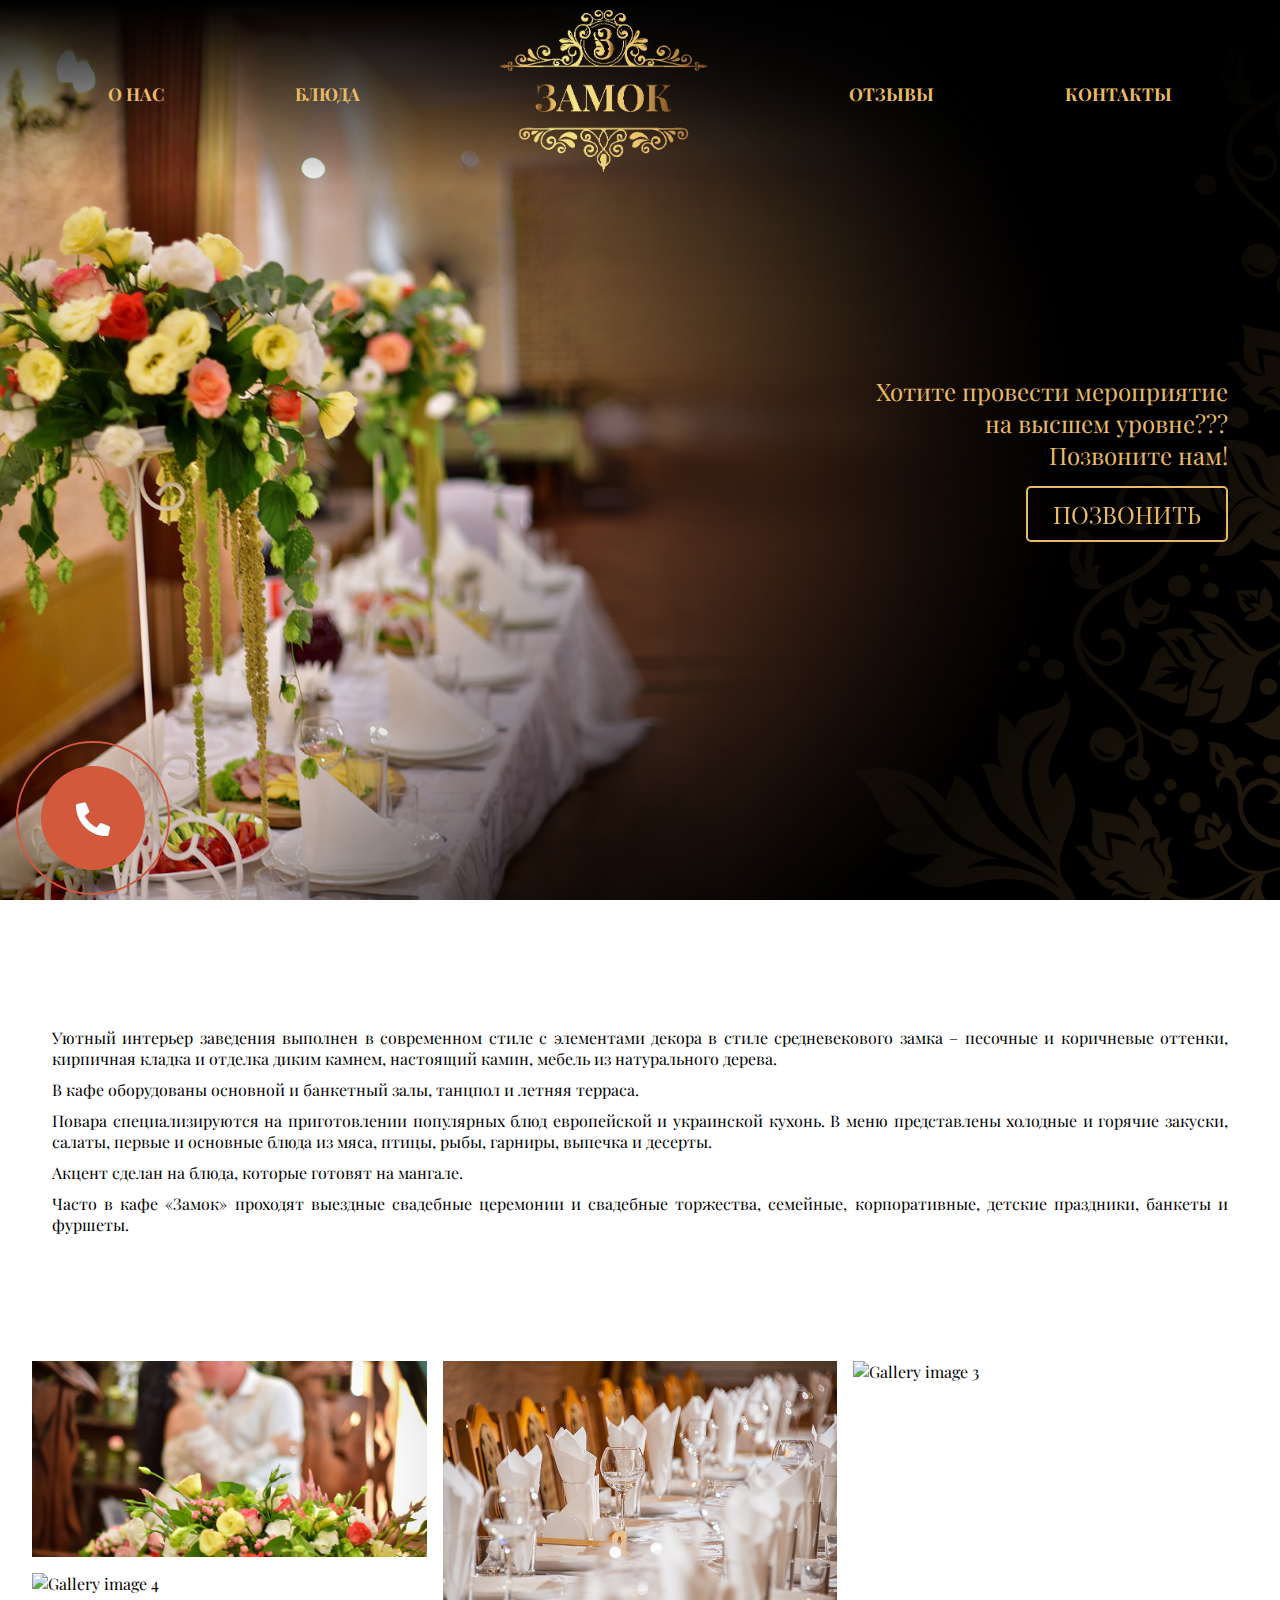
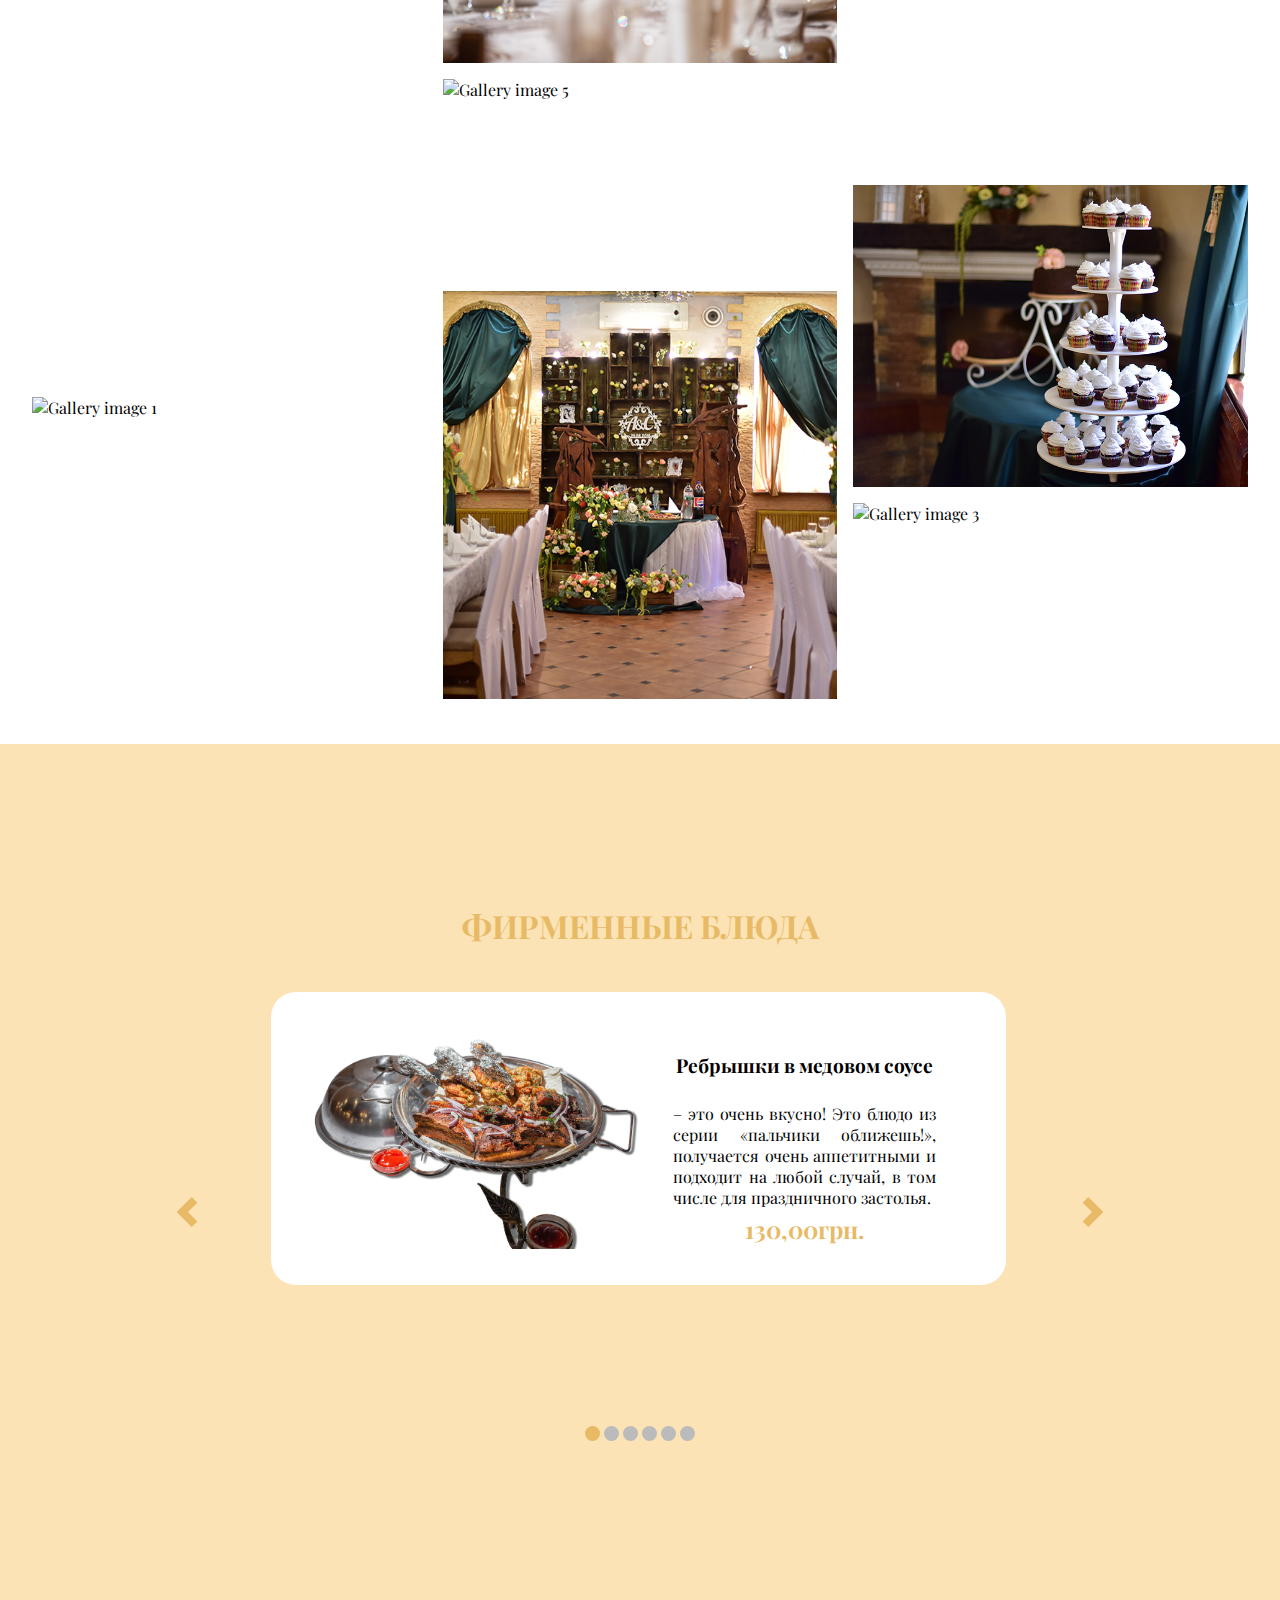
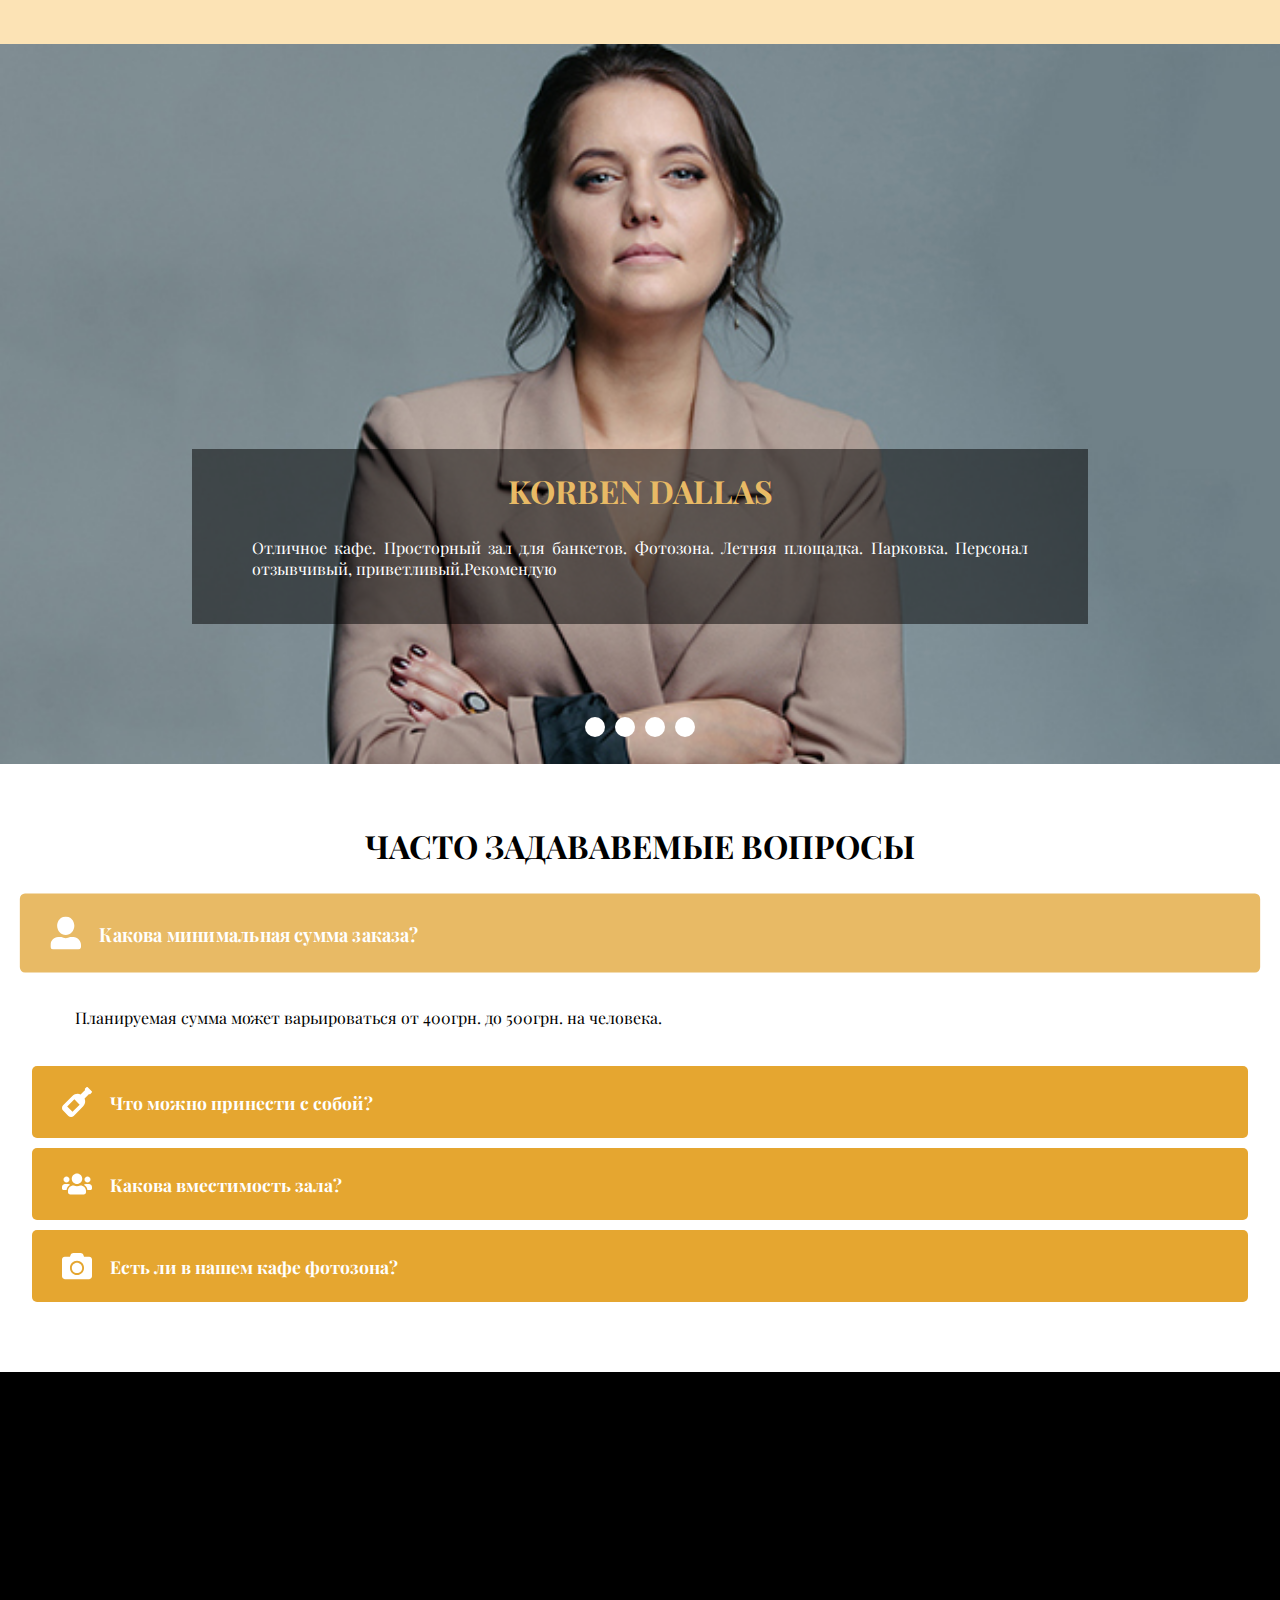
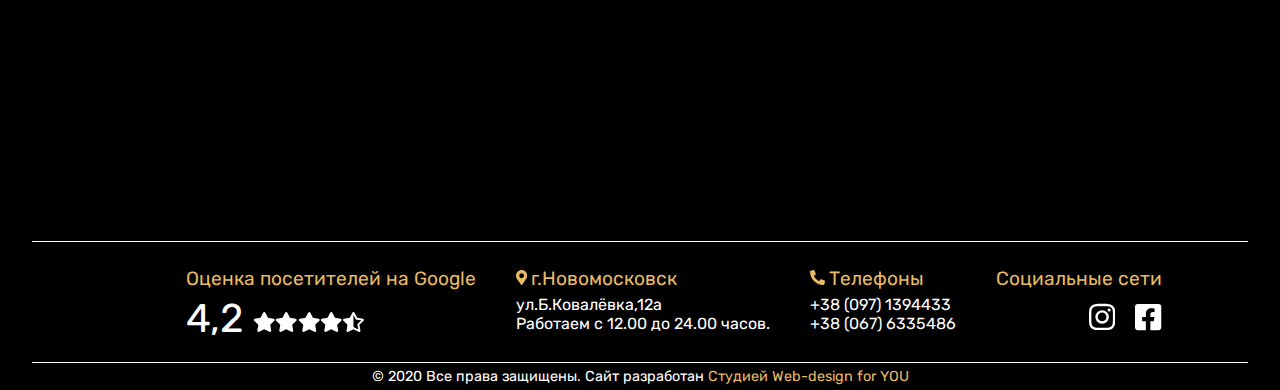
==== commit 77d06cec: "Add files via upload" ====
--- a/index.html
+++ b/index.html
@@ -25,7 +25,7 @@
 						</a></div>	
 						<div class="mobile-icons">
 						<div class="phone">
-							<a href="tel:+380686790741" title="Позвонить нам по номеру: +380686790741"><svg xmlns="http://www.w3.org/2000/svg" aria-hidden="true" focusable="false" data-prefix="fas" data-icon="phone-alt" class="fa-phone-alt" role="img" viewBox="0 0 512 512"><path fill="currentColor" d="M497.39 361.8l-112-48a24 24 0 0 0-28 6.9l-49.6 60.6A370.66 370.66 0 0 1 130.6 204.11l60.6-49.6a23.94 23.94 0 0 0 6.9-28l-48-112A24.16 24.16 0 0 0 122.6.61l-104 24A24 24 0 0 0 0 48c0 256.5 207.9 464 464 464a24 24 0 0 0 23.4-18.6l24-104a24.29 24.29 0 0 0-14.01-27.6z"/></svg></a>
+							<a href="tel:+380971394433" title="Позвонить нам по номеру: +380971394433"><svg xmlns="http://www.w3.org/2000/svg" aria-hidden="true" focusable="false" data-prefix="fas" data-icon="phone-alt" class="fa-phone-alt" role="img" viewBox="0 0 512 512"><path fill="currentColor" d="M497.39 361.8l-112-48a24 24 0 0 0-28 6.9l-49.6 60.6A370.66 370.66 0 0 1 130.6 204.11l60.6-49.6a23.94 23.94 0 0 0 6.9-28l-48-112A24.16 24.16 0 0 0 122.6.61l-104 24A24 24 0 0 0 0 48c0 256.5 207.9 464 464 464a24 24 0 0 0 23.4-18.6l24-104a24.29 24.29 0 0 0-14.01-27.6z"/></svg></a>
 						</div>							
 						<div class="burger">
 							<svg viewBox="0 0 800 600" class="burger-menu">
@@ -36,23 +36,23 @@
 						</div>	
 						</div>
 					</div>
-					<div class="menu-items">
-						<div class="menu-item small-display"><a href="#general">Главная</a></div>
-						<div class="menu-item"><a href="#gallery">Фото</a></div>
-						<div class="menu-item"><a href="#section-menu">Наше меню</a></div>
+					<div class="menu-items">				
+						<div class="menu-item"><a href="#gallery">О нас</a></div>
+						<div class="menu-item"><a href="#section-menu">Блюда</a></div>
 						<div class="menu-item large-display">
 							<div class="logo-anim"><img src="img/logo_anim.gif" alt="logo"></div>
 						</div>
 						<div class="menu-item"><a href="#review">Отзывы</a></div>
-						
 						<div class="menu-item small-display"><a href="#questions">Вопросы
 						</a></div>
 						<div class="menu-item"><a href="#copyright">Контакты</a></div>
 						<div class="menu-item contacts-mobile small-display">
 							<div class="">г.Новомосковск</div>
 							<div class="telephones">
-								<svg xmlns="http://www.w3.org/2000/svg" aria-hidden="true" focusable="false" data-prefix="fas" data-icon="phone-alt" class="fa-phone-alt" role="img" viewBox="0 0 512 512"><path fill="currentColor" d="M497.39 361.8l-112-48a24 24 0 0 0-28 6.9l-49.6 60.6A370.66 370.66 0 0 1 130.6 204.11l60.6-49.6a23.94 23.94 0 0 0 6.9-28l-48-112A24.16 24.16 0 0 0 122.6.61l-104 24A24 24 0 0 0 0 48c0 256.5 207.9 464 464 464a24 24 0 0 0 23.4-18.6l24-104a24.29 24.29 0 0 0-14.01-27.6z"/></svg><a href="tel:+380686790741" title="Позвонить нам по номеру: +380686790741">+38 (068) 6790741</a>							
-							</div>			
+								
+								<a href="tel:+380686790741" title="Позвонить нам по номеру: +380971394433">+38 (097) 1394433</a>
+								<a href="tel:+380666714611" title="Позвонить нам по номеру: +380676335486">+38 (067) 6335486</a>		
+							</div>	
 							<div class="icons">						
 								<div class="icon"><a href="https://www.instagram.com/zamok____nmsk/" title="Zamok in Instagram" target="_blank"><svg xmlns="http://www.w3.org/2000/svg" aria-hidden="true" focusable="false" data-prefix="fab" data-icon="instagram" class="fa-instagram" role="img" viewBox="0 0 448 512"><path fill="currentColor" d="M224.1 141c-63.6 0-114.9 51.3-114.9 114.9s51.3 114.9 114.9 114.9S339 319.5 339 255.9 287.7 141 224.1 141zm0 189.6c-41.1 0-74.7-33.5-74.7-74.7s33.5-74.7 74.7-74.7 74.7 33.5 74.7 74.7-33.6 74.7-74.7 74.7zm146.4-194.3c0 14.9-12 26.8-26.8 26.8-14.9 0-26.8-12-26.8-26.8s12-26.8 26.8-26.8 26.8 12 26.8 26.8zm76.1 27.2c-1.7-35.9-9.9-67.7-36.2-93.9-26.2-26.2-58-34.4-93.9-36.2-37-2.1-147.9-2.1-184.9 0-35.8 1.7-67.6 9.9-93.9 36.1s-34.4 58-36.2 93.9c-2.1 37-2.1 147.9 0 184.9 1.7 35.9 9.9 67.7 36.2 93.9s58 34.4 93.9 36.2c37 2.1 147.9 2.1 184.9 0 35.9-1.7 67.7-9.9 93.9-36.2 26.2-26.2 34.4-58 36.2-93.9 2.1-37 2.1-147.8 0-184.8zM398.8 388c-7.8 19.6-22.9 34.7-42.6 42.6-29.5 11.7-99.5 9-132.1 9s-102.7 2.6-132.1-9c-19.6-7.8-34.7-22.9-42.6-42.6-11.7-29.5-9-99.5-9-132.1s-2.6-102.7 9-132.1c7.8-19.6 22.9-34.7 42.6-42.6 29.5-11.7 99.5-9 132.1-9s102.7-2.6 132.1 9c19.6 7.8 34.7 22.9 42.6 42.6 11.7 29.5 9 99.5 9 132.1s2.7 102.7-9 132.1z"/></svg></a></div>
 								<div class="icon"><a href="https://www.facebook.com/zamok.nmsk" title="Zamok in Facebook" target="_blank"><svg xmlns="http://www.w3.org/2000/svg" aria-hidden="true" focusable="false" data-prefix="fab" data-icon="facebook-square" class="fa-facebook-square" role="img" viewBox="0 0 448 512"><path fill="currentColor" d="M400 32H48A48 48 0 0 0 0 80v352a48 48 0 0 0 48 48h137.25V327.69h-63V256h63v-54.64c0-62.15 37-96.48 93.67-96.48 27.14 0 55.52 4.84 55.52 4.84v61h-31.27c-30.81 0-40.42 19.12-40.42 38.73V256h68.78l-11 71.69h-57.78V480H400a48 48 0 0 0 48-48V80a48 48 0 0 0-48-48z"/></svg></a></div>						
@@ -67,7 +67,7 @@
 					<p class="large-display">Хотите провести мероприятие <br>на высшем уровне??? <br>Позвоните нам!</p>
 					<img class="small-display logo-img" 
 					src="img/logo_anim.gif" alt="logo">
-					<a href="tel:+380686790741" class="btn" title="Позвонить нам по номеру: +380686790741">Позвонить</a>
+					<a href="tel:+380971394433" class="btn" title="Позвонить нам по номеру: +380971394433">Позвонить</a>
 					</div>					
 				</div>				
 			</div>					
@@ -86,7 +86,7 @@
 					 <div class="gallery">
 		                <figure class="gallery__item gallery__item--1">
 		                	<p class="gallery__item_text">Какой-то текст, возможно ссылка</p>
-		                    <img src="img/photo_01.jpg" alt="Gallery image 1" class="gallery__img">
+		                    <img src="img/photo_03.jpg" alt="Gallery image 1" class="gallery__img">
 		                </figure>
 		                <figure class="gallery__item gallery__item--2">
 		                	<p class="gallery__item_text">Какой-то текст, возможно ссылка</p>
@@ -94,15 +94,15 @@
 		                </figure>
 		                <figure class="gallery__item gallery__item--3">
 		                	<p class="gallery__item_text">Какой-то текст, возможно ссылка</p>
-		                    <img src="img/photo_03.jpg" alt="Gallery image 3" class="gallery__img">
+		                    <img src="img/photo_07.jpg" alt="Gallery image 3" class="gallery__img">
 		                </figure>
 		                <figure class="gallery__item gallery__item--4">
 		                    <p class="gallery__item_text">Какой-то текст, возможно ссылка</p>
-		                    <img src="img/photo_04.jpg" alt="Gallery image 4" class="gallery__img">
+		                    <img src="img/photo_10.jpg" alt="Gallery image 4" class="gallery__img">
 		                </figure>
 		                <figure class="gallery__item gallery__item--5">
 		                    <p class="gallery__item_text">Какой-то текст, возможно ссылка</p>
-		                    <img src="img/photo_05.jpg" alt="Gallery image 5" class="gallery__img">
+		                    <img src="img/photo_12.jpg" alt="Gallery image 5" class="gallery__img">
 		                </figure>
 		                <figure class="gallery__item gallery__item--6">
 		                    <p class="gallery__item_text">Какой-то текст, возможно ссылка</p>
@@ -110,15 +110,15 @@
 		                </figure>
 		                <figure class="gallery__item gallery__item--7">
 		                    <p class="gallery__item_text">Какой-то текст, возможно ссылка</p>
-		                    <img src="img/photo_01.jpg" alt="Gallery image 1" class="gallery__img">
+		                    <img src="img/photo_11.jpg" alt="Gallery image 1" class="gallery__img">
 		                </figure>
 		                <figure class="gallery__item gallery__item--8">
 		                    <p class="gallery__item_text">Какой-то текст, возможно ссылка</p>
-		                    <img src="img/photo_02.jpg" alt="Gallery image 2" class="gallery__img">
+		                    <img src="img/photo_04.jpg" alt="Gallery image 2" class="gallery__img">
 		                </figure>
 		                <figure class="gallery__item gallery__item--9">
 		                    <p class="gallery__item_text">Какой-то текст, возможно ссылка</p>
-		                    <img src="img/photo_03.jpg" alt="Gallery image 3" class="gallery__img">
+		                    <img src="img/photo_08.jpg" alt="Gallery image 3" class="gallery__img">
 		                </figure>
 		            </div>					
 				</div>
@@ -146,7 +146,7 @@
 										<div class="menu-image"><img src="img/menu (1).png"></div>
 										<div class="menu-text">
 											<h4>Ребрышки в медовом соусе</h4>
-											<p>Свиные ребрышки в медовом соусе – это очень вкусно! Это блюдо из серии «пальчики оближешь!». Блюдо получается очень аппетитными и подходит на любой случай, в том числе для праздничного застолья.</p>
+											<p>– это очень вкусно! Это блюдо из серии «пальчики оближешь!», получается очень аппетитными и подходит на любой случай, в том числе для праздничного застолья.</p>
 											<h3>130,00грн.</h3>
 										</div>
 										</div>										
@@ -156,7 +156,8 @@
 										<div class="menu-image"><img src="img/menu (2).png"></div>
 										<div class="menu-text">
 											<h4>Салат Греческий</h4>
-											<p> - это яркий, красочный и вкусный салат, который может достойно заменить собой основное блюдо. Сочетание оливкового масла и болгарского перца придают блюду особой пикантности.</h3>
+											<p> - это яркий, красочный и вкусный салат, которым можно  заменить основное блюдо. Сочетание оливкового масла и болгарского перца придают блюду особой пикантности.</p>
+												<h3>80,00грн.</h3><
 										</div>
 										</div>										
 									</article>
@@ -175,8 +176,8 @@
 										<div class="menu-image"><img src="img/menu (4).png"></div>
 										<div class="menu-text">
 											<h4>Сковородка свиная</h4>
-											<p>- свинина в томатном соусе - очень вкусное блюдо.
-											Мясо получается невероятно ароматным. Такую свинину с подливой можно подать и на обед, и на ужин, и к праздничному столу. Очень сытное блюдо.</p>
+											<p>- свинина в томатном соусе, очень вкусное блюдо.
+											Мясо получается невероятно ароматным. Очень сытное блюдо. Такую свинину с подливой можно подать и на обед, и на ужин, и к праздничному столу. </p>
 											<h3>125,00грн.</h3>
 										</div>
 										</div>										
@@ -196,7 +197,7 @@
 										<div class="menu-image"><img src="img/menu (6).png"></div>
 										<div class="menu-text">
 											<h4>Салат Камелия</h4>
-											<p>- вкусный, легкий и сочный салат. Изысканное сочетание морепродуктов с фруктами. 
+											<p>- вкусный, легкий и сочный салат. Изысканное сочетание морепродуктов с фруктами придают салату неописуемую нежность. 
 											<br>Порадуйте себя вкусным, насыщенным и нетривиальным блюдом!
 											</p>
 											<h3>85,00грн.</h3>
@@ -283,25 +284,25 @@
 		<div class="container">
 			<div class="accordeon">	
 						<h2>Часто задававемые вопросы</h2>		
-  						<h4 class="accordeon-header in"><svg xmlns="http://www.w3.org/2000/svg" aria-hidden="true" focusable="false" data-prefix="fas" data-icon="user-alt" class="user" role="img" viewBox="0 0 512 512"><path fill="currentColor" d="M256 288c79.5 0 144-64.5 144-144S335.5 0 256 0 112 64.5 112 144s64.5 144 144 144zm128 32h-55.1c-22.2 10.2-46.9 16-72.9 16s-50.6-5.8-72.9-16H128C57.3 320 0 377.3 0 448v16c0 26.5 21.5 48 48 48h416c26.5 0 48-21.5 48-48v-16c0-70.7-57.3-128-128-128z"/></svg>Какова минимальная сумма заказа?</h4>
+  						<h4 class="accordeon-header in"><svg xmlns="http://www.w3.org/2000/svg" aria-hidden="true" focusable="false" data-prefix="fas" data-icon="user-alt" class="user" role="img" viewBox="0 0 512 512"><path fill="currentColor" d="M256 288c79.5 0 144-64.5 144-144S335.5 0 256 0 112 64.5 112 144s64.5 144 144 144zm128 32h-55.1c-22.2 10.2-46.9 16-72.9 16s-50.6-5.8-72.9-16H128C57.3 320 0 377.3 0 448v16c0 26.5 21.5 48 48 48h416c26.5 0 48-21.5 48-48v-16c0-70.7-57.3-128-128-128z"/></svg> &nbsp  Какова минимальная сумма заказа?</h4>
 						<div class="accordeon-content in">
 							<div class="accordeon-content-container">
 								<div class="accordeon-text">Планируемая сумма может варьироваться от 400грн. до 500грн. на человека.</div>
 							</div>		
 						</div>
-						<h4 class="accordeon-header"><svg xmlns="http://www.w3.org/2000/svg" aria-hidden="true" focusable="false" data-prefix="fas" data-icon="wine-bottle" class="wine-bottle" role="img" viewBox="0 0 512 512"><path fill="currentColor" d="M507.31 72.57L439.43 4.69c-6.25-6.25-16.38-6.25-22.63 0l-22.63 22.63c-6.25 6.25-6.25 16.38 0 22.63l-76.67 76.67c-46.58-19.7-102.4-10.73-140.37 27.23L18.75 312.23c-24.99 24.99-24.99 65.52 0 90.51l90.51 90.51c24.99 24.99 65.52 24.99 90.51 0l158.39-158.39c37.96-37.96 46.93-93.79 27.23-140.37l76.67-76.67c6.25 6.25 16.38 6.25 22.63 0l22.63-22.63c6.24-6.24 6.24-16.37-.01-22.62zM179.22 423.29l-90.51-90.51 122.04-122.04 90.51 90.51-122.04 122.04z"/></svg>Что можно принести с собой?</h4>
+						<h4 class="accordeon-header"><svg xmlns="http://www.w3.org/2000/svg" aria-hidden="true" focusable="false" data-prefix="fas" data-icon="wine-bottle" class="wine-bottle" role="img" viewBox="0 0 512 512"><path fill="currentColor" d="M507.31 72.57L439.43 4.69c-6.25-6.25-16.38-6.25-22.63 0l-22.63 22.63c-6.25 6.25-6.25 16.38 0 22.63l-76.67 76.67c-46.58-19.7-102.4-10.73-140.37 27.23L18.75 312.23c-24.99 24.99-24.99 65.52 0 90.51l90.51 90.51c24.99 24.99 65.52 24.99 90.51 0l158.39-158.39c37.96-37.96 46.93-93.79 27.23-140.37l76.67-76.67c6.25 6.25 16.38 6.25 22.63 0l22.63-22.63c6.24-6.24 6.24-16.37-.01-22.62zM179.22 423.29l-90.51-90.51 122.04-122.04 90.51 90.51-122.04 122.04z"/></svg> &nbsp Что можно принести с собой?</h4>
 						<div class="accordeon-content">
 							<div class="accordeon-content-container">
 								<div class="accordeon-text">В кафе разрешается принести с собой спиртные и безалкогольные напитки. Если же Вы - прекрасный кондитер и хотите порадовать гостей фирменным домашним тортом, то у Вас есть такая возможность. Также можно приносить нарезки.</div>
 							</div>		
 						</div>
-						<h4 class="accordeon-header"><svg xmlns="http://www.w3.org/2000/svg" aria-hidden="true" focusable="false" data-prefix="fas" data-icon="users" class="users" role="img" viewBox="0 0 640 512"><path fill="currentColor" d="M96 224c35.3 0 64-28.7 64-64s-28.7-64-64-64-64 28.7-64 64 28.7 64 64 64zm448 0c35.3 0 64-28.7 64-64s-28.7-64-64-64-64 28.7-64 64 28.7 64 64 64zm32 32h-64c-17.6 0-33.5 7.1-45.1 18.6 40.3 22.1 68.9 62 75.1 109.4h66c17.7 0 32-14.3 32-32v-32c0-35.3-28.7-64-64-64zm-256 0c61.9 0 112-50.1 112-112S381.9 32 320 32 208 82.1 208 144s50.1 112 112 112zm76.8 32h-8.3c-20.8 10-43.9 16-68.5 16s-47.6-6-68.5-16h-8.3C179.6 288 128 339.6 128 403.2V432c0 26.5 21.5 48 48 48h288c26.5 0 48-21.5 48-48v-28.8c0-63.6-51.6-115.2-115.2-115.2zm-223.7-13.4C161.5 263.1 145.6 256 128 256H64c-35.3 0-64 28.7-64 64v32c0 17.7 14.3 32 32 32h65.9c6.3-47.4 34.9-87.3 75.2-109.4z"/></svg>Какова вместимость зала?</h4>
+						<h4 class="accordeon-header"><svg xmlns="http://www.w3.org/2000/svg" aria-hidden="true" focusable="false" data-prefix="fas" data-icon="users" class="users" role="img" viewBox="0 0 640 512"><path fill="currentColor" d="M96 224c35.3 0 64-28.7 64-64s-28.7-64-64-64-64 28.7-64 64 28.7 64 64 64zm448 0c35.3 0 64-28.7 64-64s-28.7-64-64-64-64 28.7-64 64 28.7 64 64 64zm32 32h-64c-17.6 0-33.5 7.1-45.1 18.6 40.3 22.1 68.9 62 75.1 109.4h66c17.7 0 32-14.3 32-32v-32c0-35.3-28.7-64-64-64zm-256 0c61.9 0 112-50.1 112-112S381.9 32 320 32 208 82.1 208 144s50.1 112 112 112zm76.8 32h-8.3c-20.8 10-43.9 16-68.5 16s-47.6-6-68.5-16h-8.3C179.6 288 128 339.6 128 403.2V432c0 26.5 21.5 48 48 48h288c26.5 0 48-21.5 48-48v-28.8c0-63.6-51.6-115.2-115.2-115.2zm-223.7-13.4C161.5 263.1 145.6 256 128 256H64c-35.3 0-64 28.7-64 64v32c0 17.7 14.3 32 32 32h65.9c6.3-47.4 34.9-87.3 75.2-109.4z"/></svg>&nbsp Какова вместимость зала?</h4>
 						<div class="accordeon-content">
 							<div class="accordeon-content-container">
 								<div class="accordeon-text">Наш банкетный зал расчитан на 75 человек.</div>
 							</div>	
 						</div>							
-						<h4 class="accordeon-header"><svg xmlns="http://www.w3.org/2000/svg" aria-hidden="true" focusable="false" data-prefix="fas" data-icon="camera" class="camera" role="img" viewBox="0 0 512 512"><path fill="currentColor" d="M512 144v288c0 26.5-21.5 48-48 48H48c-26.5 0-48-21.5-48-48V144c0-26.5 21.5-48 48-48h88l12.3-32.9c7-18.7 24.9-31.1 44.9-31.1h125.5c20 0 37.9 12.4 44.9 31.1L376 96h88c26.5 0 48 21.5 48 48zM376 288c0-66.2-53.8-120-120-120s-120 53.8-120 120 53.8 120 120 120 120-53.8 120-120zm-32 0c0 48.5-39.5 88-88 88s-88-39.5-88-88 39.5-88 88-88 88 39.5 88 88z"/></svg>Есть ли в нашем кафе фотозона?</h4>
+						<h4 class="accordeon-header"><svg xmlns="http://www.w3.org/2000/svg" aria-hidden="true" focusable="false" data-prefix="fas" data-icon="camera" class="camera" role="img" viewBox="0 0 512 512"><path fill="currentColor" d="M512 144v288c0 26.5-21.5 48-48 48H48c-26.5 0-48-21.5-48-48V144c0-26.5 21.5-48 48-48h88l12.3-32.9c7-18.7 24.9-31.1 44.9-31.1h125.5c20 0 37.9 12.4 44.9 31.1L376 96h88c26.5 0 48 21.5 48 48zM376 288c0-66.2-53.8-120-120-120s-120 53.8-120 120 53.8 120 120 120 120-53.8 120-120zm-32 0c0 48.5-39.5 88-88 88s-88-39.5-88-88 39.5-88 88-88 88 39.5 88 88z"/></svg> &nbsp Есть ли в нашем кафе фотозона?</h4>
 						<div class="accordeon-content">
 							<div class="accordeon-content-container">
 								<div class="accordeon-text">В кафе есть несколько фотозон на Ваш выбор. Так же есть возможность выбрать баннер.</div>
@@ -340,8 +341,8 @@
 				<div class="contacts-container">
 					<div class="telephones">
 						<p class="contacts-title"><svg xmlns="http://www.w3.org/2000/svg" aria-hidden="true" focusable="false" data-prefix="fas" data-icon="phone-alt" class="fa-phone-alt" role="img" viewBox="0 0 512 512"><path fill="currentColor" d="M497.39 361.8l-112-48a24 24 0 0 0-28 6.9l-49.6 60.6A370.66 370.66 0 0 1 130.6 204.11l60.6-49.6a23.94 23.94 0 0 0 6.9-28l-48-112A24.16 24.16 0 0 0 122.6.61l-104 24A24 24 0 0 0 0 48c0 256.5 207.9 464 464 464a24 24 0 0 0 23.4-18.6l24-104a24.29 24.29 0 0 0-14.01-27.6z"/></svg>Телефоны</p>
-						<a href="tel:+380686790741" title="Позвонить нам по номеру: +380686790741">+38 (068) 6790741</a>
-						<a href="tel:+380666714611" title="Позвонить нам по номеру: +380666714611">+38 (066) 6714611</a>		
+						<a href="tel:+380686790741" title="Позвонить нам по номеру: +380971394433">+38 (097) 1394433</a>
+						<a href="tel:+380666714611" title="Позвонить нам по номеру: +380676335486">+38 (067) 6335486</a>		
 					</div>				
 					<div class="socicons">
 						<p class="contacts-title">Социальные сети</p>	
@@ -359,7 +360,7 @@
 	</footer>
 	<div class="container">
 		<div class="ring">
-			<a href="tel:+380686790741" >
+			<a href="tel:+380971394433" >
 				<div class="circlephone" style="transform-origin: center;"></div>
 				<div class="circle-fill" style="transform-origin: center;"></div>
 				<div class="img-circle" style="transform-origin: center;">
--- a/css/style.css
+++ b/css/style.css
@@ -325,7 +325,8 @@
 /*SECTION ABOUT US*/
 
 #gallery{	
-	min-height: 100vh;	
+	min-height: 100vh;
+	margin-bottom: 5vh;	
 }
 .about-us-container{
 	display: flex;
@@ -483,10 +484,14 @@
 	min-height: 100vh;	
 	display: flex;
 	align-items: center; 
+	background-color: #fce3b5;
 }
 .all{
 	margin: 0 auto 70px;
 	width: 80%;
+}
+@media (max-width: 600px)
+	{.all{width: 100%;}
 }
 #slider { /*положение слайдера*/
     position: relative;
@@ -509,15 +514,15 @@
 .menu-slide{
 	display: flex;
 	flex-direction: row nowrap;		
-	padding: 15px;
+	padding: 15px;	
 }
 .menu-slide-container{
 	display: flex;
 	flex-direction: row nowrap;		
-	border:0.5px solid;
-	border-color: rgba(0,0,0,0.15);
+	
 	border-radius: 25px;
 	padding: 20px 35px;
+	background-color: white;
 }
 @media (max-width: 600px){.menu-slide-container{	
 	padding: 5px 15px;
@@ -759,15 +764,16 @@
 .slide{	
 	display: flex;
 	flex-direction: column;
-	margin:45% 15% 0 15%;
-	padding: 20px 20px 40px;
+	margin:45vh 15% 0 15%;
+	padding: 20px 60px 40px;
 	align-items: center;
 	background-color: rgba(0,0,0,.5);
 	color: white;
 }
 @media (max-width: 768px){
 	.slide{
-		margin:60% 15% 0 15%;
+		margin-bottom: 30vh;
+		padding: 20px 25px 30px;
 	}
 	.slide p{
 		font-size: 80%;
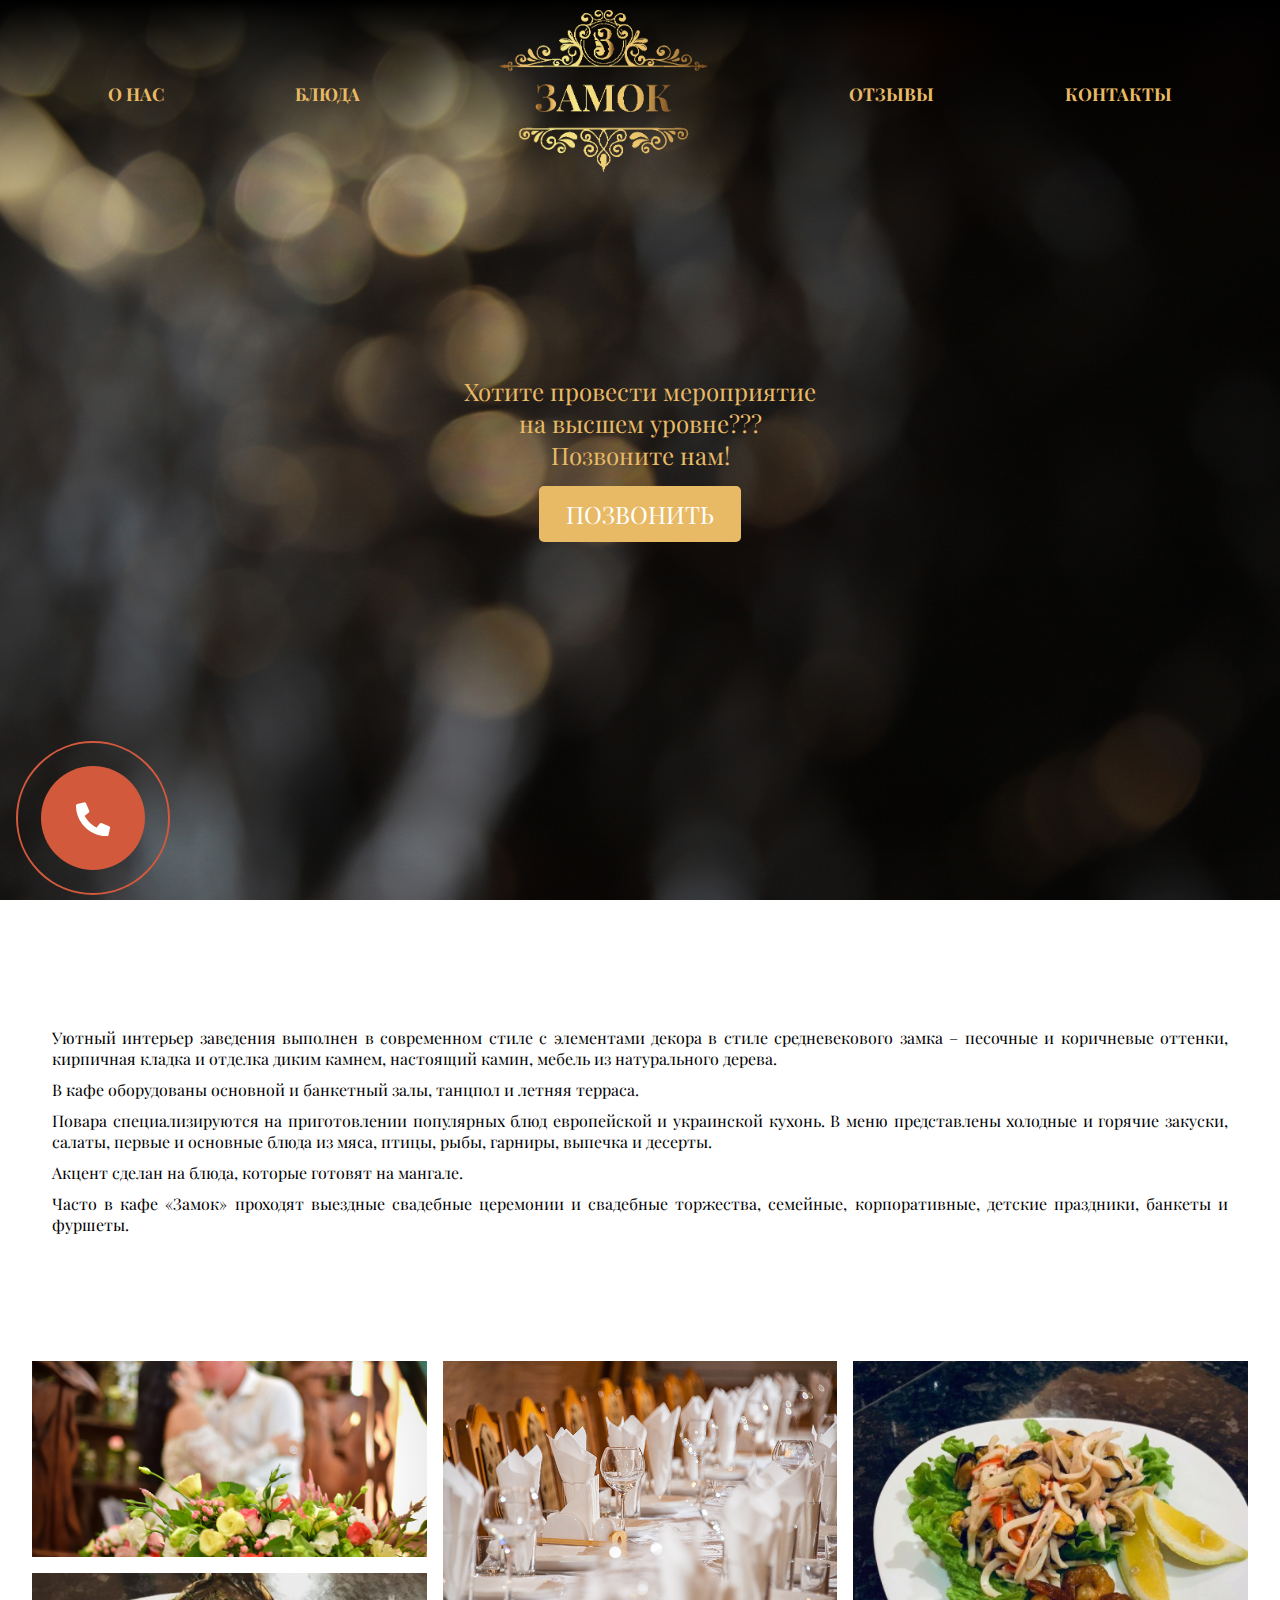
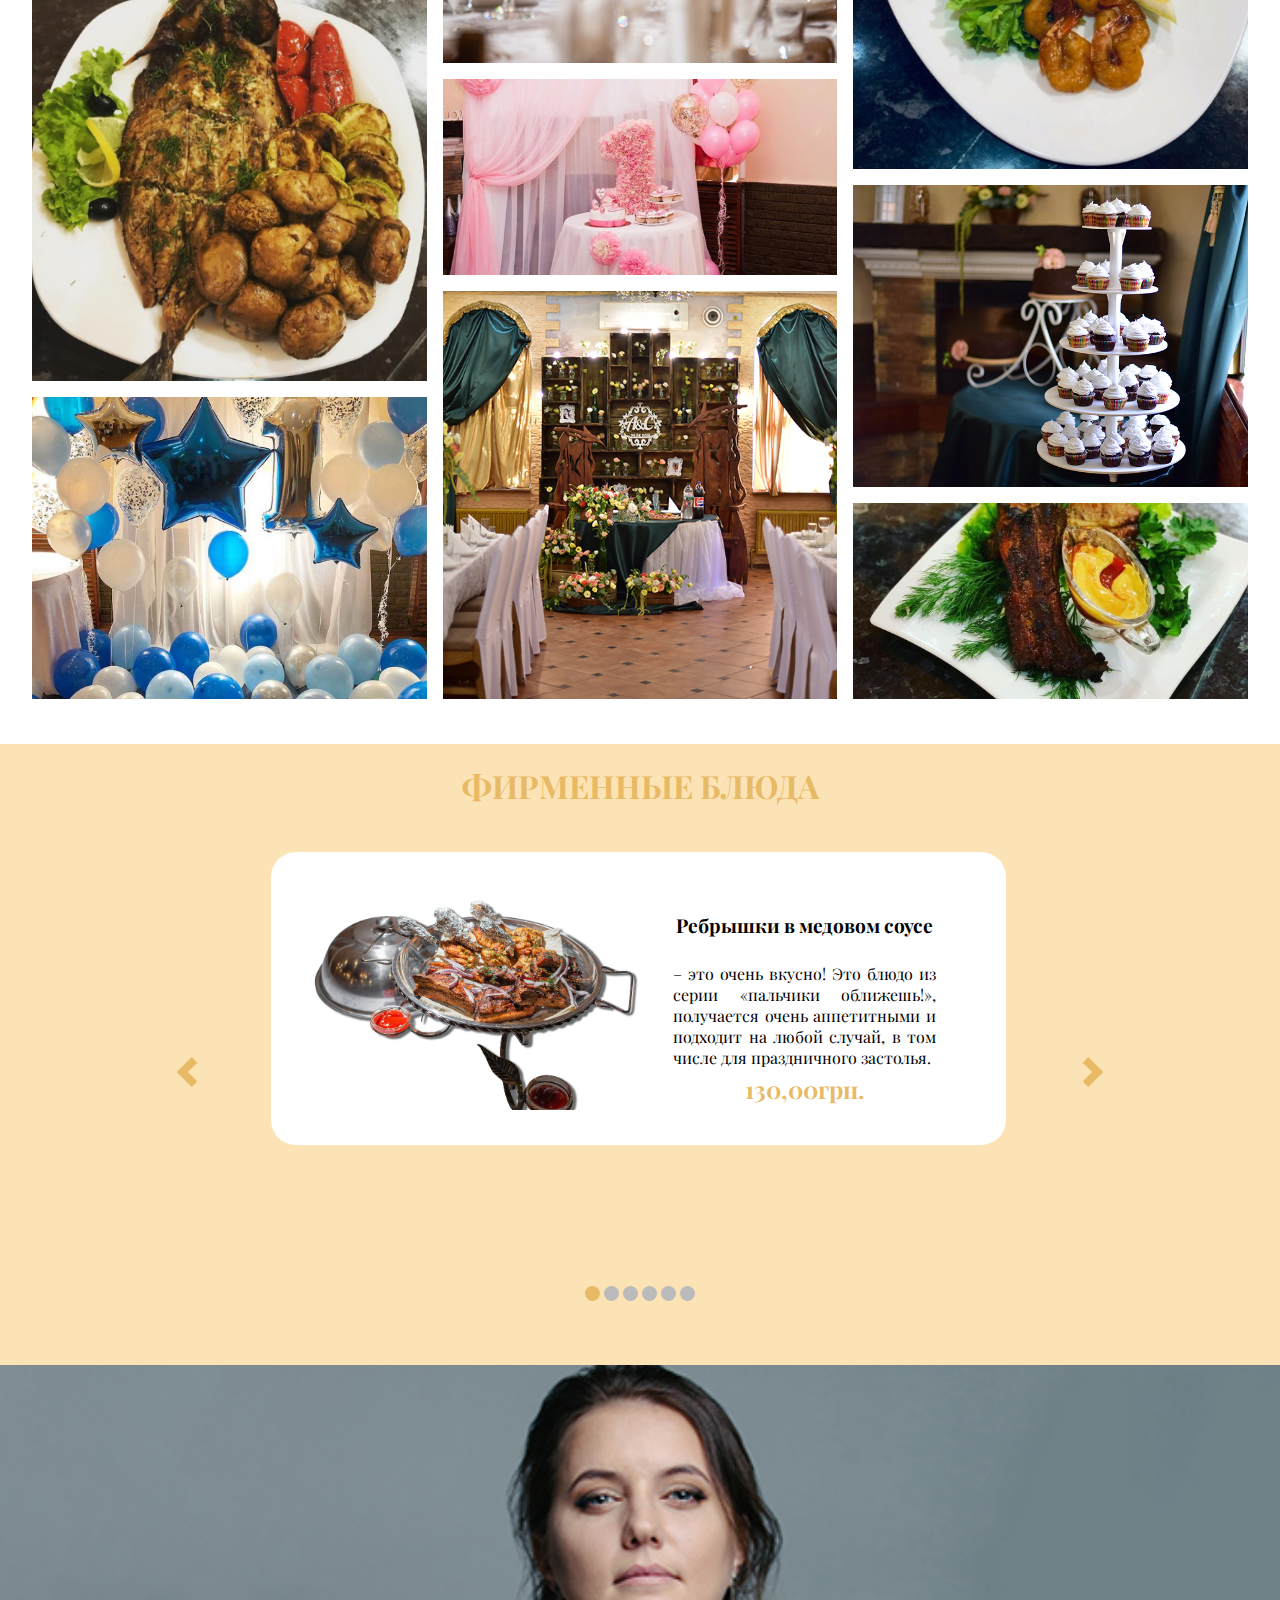
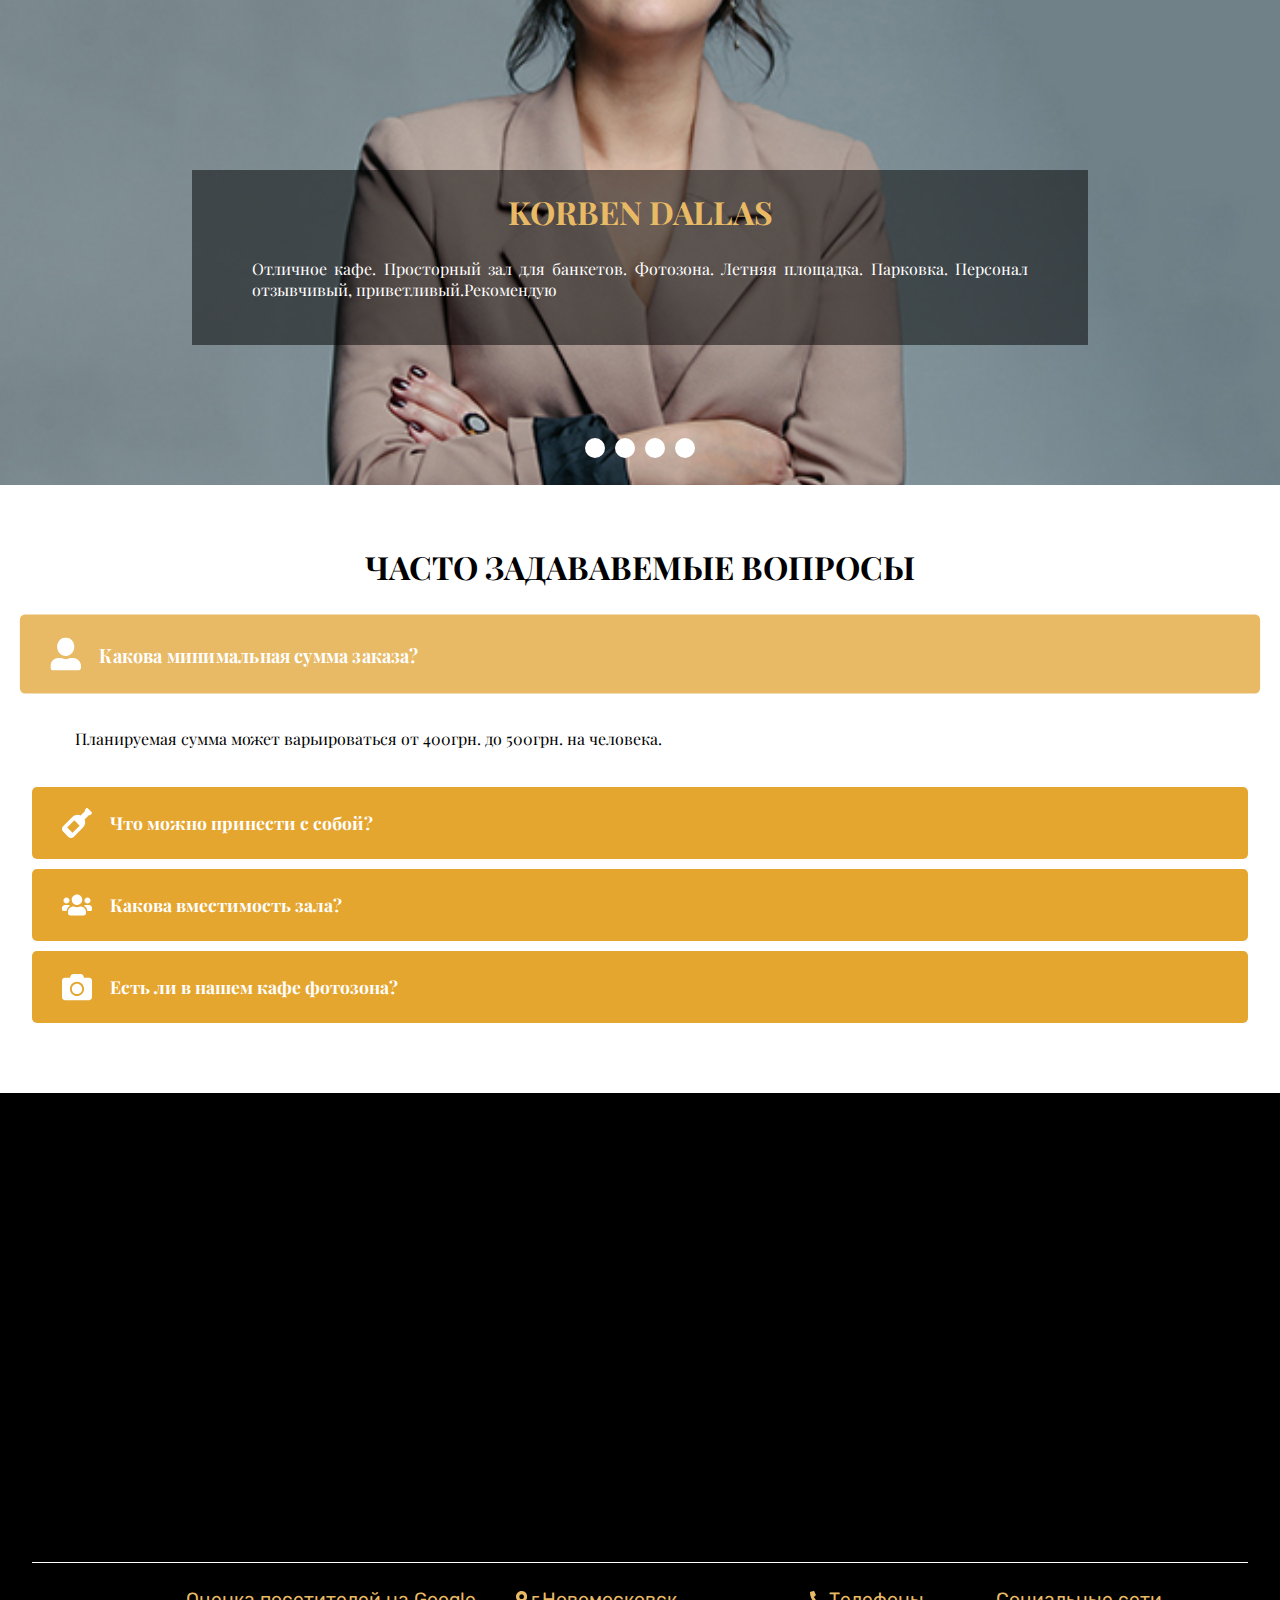
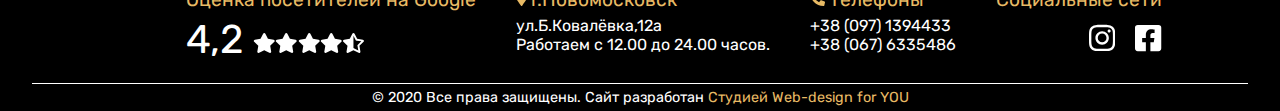
==== commit 8236e54b: "Add files via upload" ====
--- a/index.html
+++ b/index.html
@@ -8,7 +8,7 @@
 	<link href="https://fonts.googleapis.com/css2?family=Playfair+Display:wght@400;700&display=swap" rel="stylesheet">
 	<link href="https://fonts.googleapis.com/css2?family=Rubik:wght@300&display=swap" rel="stylesheet">
 	<meta name="keywords" content="кафе Новомосковск, замок Новомосковск, провести мероприятие в Новомосковске,провести банкет в Новомосковске">	
-	<meta name="description" content="Не знаете где провести мероприятие в Новомосковске? Кафе ЗАМОК к Вашим услугам! Мы поможем провести Ваше торжество на высшем уровне!!! В кафе часто проводят выездные свадебные церемонии и свадебные торжества, семейные, корпоративные, детские праздники, банкеты и фуршеты.В кафе оборудованы основной и банкетный залы, танцпол и летняя терраса.">
+	<meta name="description" content="Мы поможем провести Ваше торжество на высшем уровне!!! В кафе часто проводят выездные свадебные церемонии и свадебные торжества, семейные, корпоративные, детские праздники, банкеты и фуршеты.В кафе оборудованы основной и банкетный залы, танцпол и летняя терраса.">
 	<meta property="og:title" content="Не знаете где провести мероприятие в Новомосковске? Кафе ЗАМОК к Вашим услугам! Мы поможем провести Ваше торжество на высшем уровне!!!"/>
 	<meta property="og:image" content="img/logo_og.gif"/>
 	<link rel="stylesheet" href="css/normalize.css">
--- a/css/style.css
+++ b/css/style.css
@@ -97,6 +97,7 @@
 .decor-down{
 	transform: rotate(180deg);
 }
+
 @media (max-width: 800px){	
 	.large-display{display: none;}
 	.small-display{display: inline-block;}
@@ -205,9 +206,7 @@
 		padding-top: 25px;
 		font-family: 'Rubik', sans-serif;
 	}
-	.contacts-mobile .telephones{
-		display: flex;
-		flex-direction: row;
+	.contacts-mobile .telephones{				
 		padding: 10px 0 5px;
 	}
 }
@@ -226,7 +225,7 @@
 
 #general{	
 	height: 100vh;
-	background-image: url(../img/background_general_01.jpg);	
+	background-image: url(../img/golden-lighting-effect-background.jpg);	
 	background-position: left;
     background-repeat: no-repeat;
     background-size: cover;
@@ -235,21 +234,23 @@
 .text-general{
 	height: 60vh;
 	display: flex;
-	justify-content: flex-end;	
+	justify-content: center;	
 }
 .text-general-container{
 	display: flex;
 	justify-content: center;
-	align-items: flex-end;
+	align-items:center ;
 	flex-direction: column;
 	color: #e8ba65;
 	padding: 0 20px;
 	font-size: 1.5em;
 }
 .text-general p{
-	text-align: right;
+	text-align: center;
 }
 .btn{
+	background-color:#e8ba65;
+	color: white;
 	border:2px solid #e8ba65;
 	padding: 10px 25px;
 	text-transform: uppercase;
@@ -275,8 +276,8 @@
 
 }
 .btn:hover{
-	background-color:#e8ba65;
-	color: white;
+	background-color:transparent;
+	color: #e8ba65;
 }
 .decor-border{
 	position: absolute;
@@ -285,9 +286,9 @@
 	opacity: 0.3;
 }
 @media (max-width: 800px){
-	#general{		
+	/*#general{		
 	background-position: right;
-	}	
+	}*/	
 	.text-general{
 		height: 100vh;
 		justify-content: center;
@@ -481,7 +482,7 @@
 
 #section-menu{
 	padding-top:20px 0;
-	min-height: 100vh;	
+	
 	display: flex;
 	align-items: center; 
 	background-color: #fce3b5;
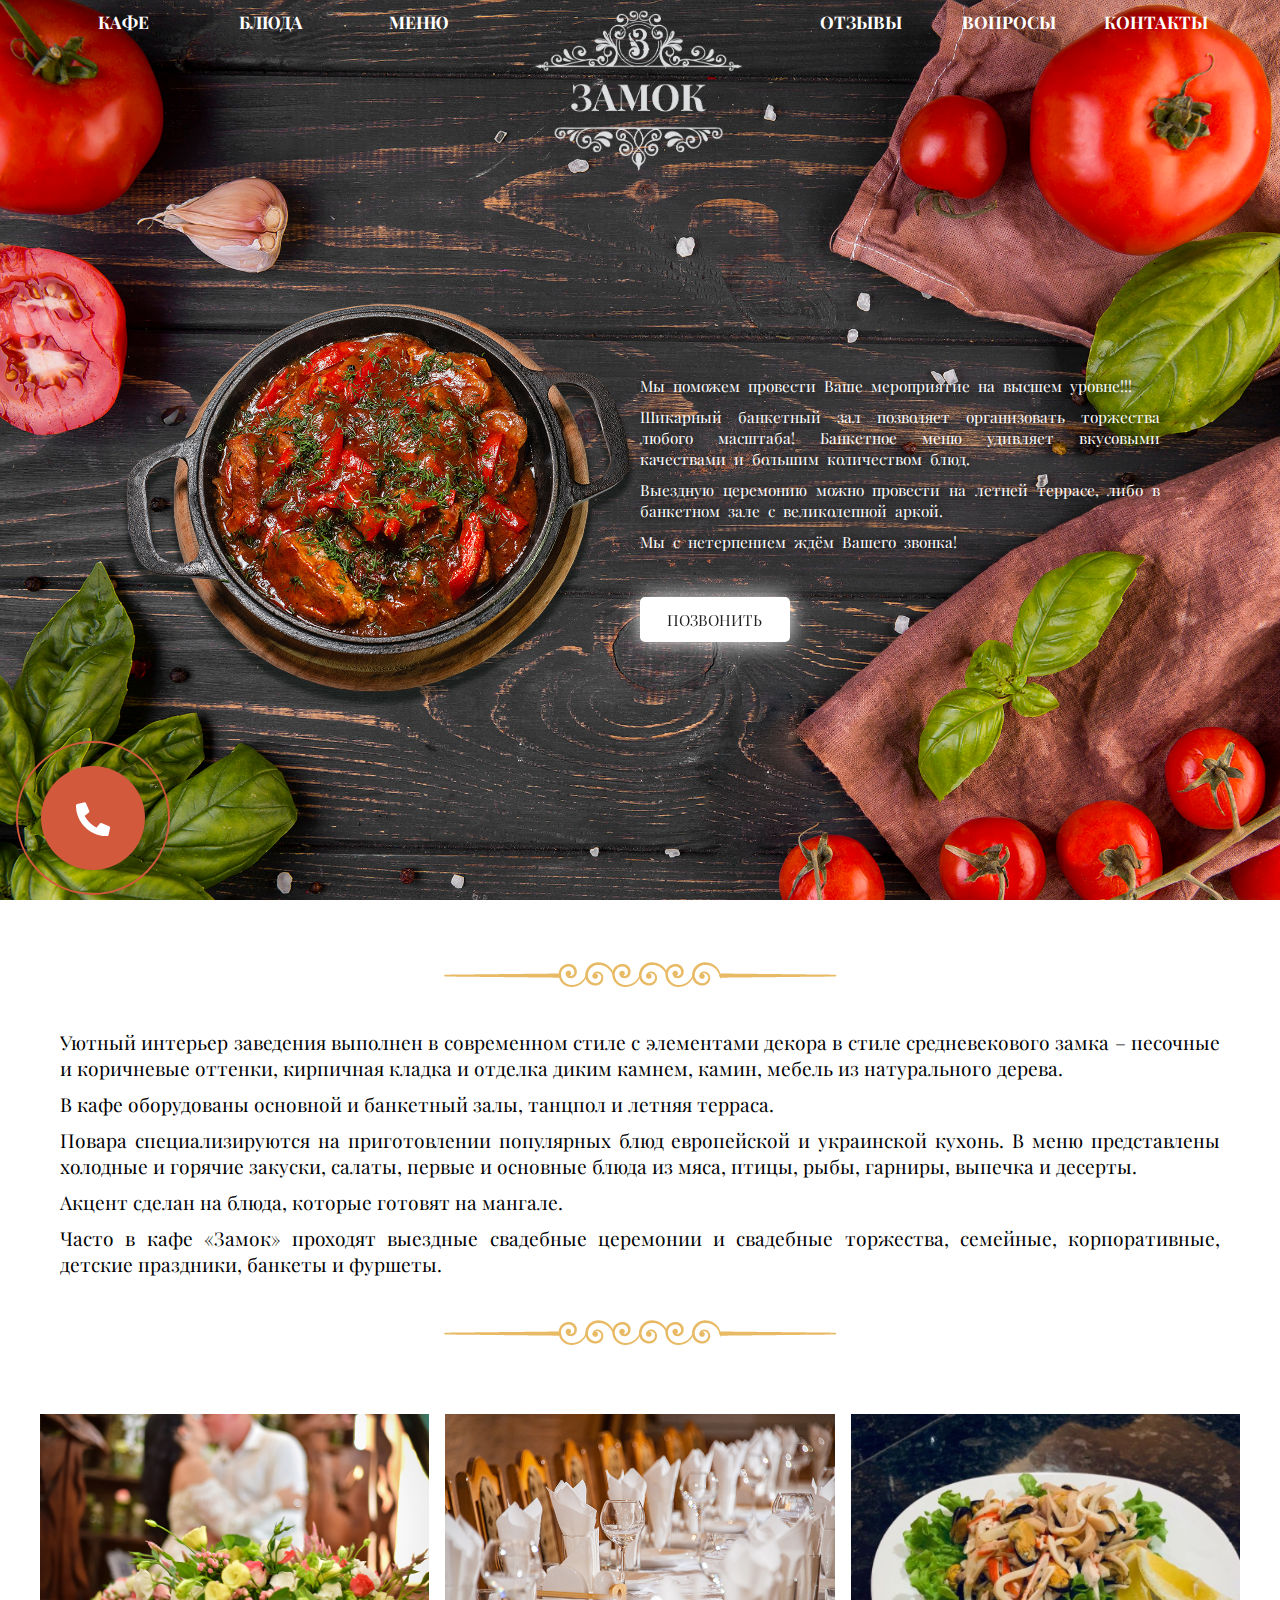
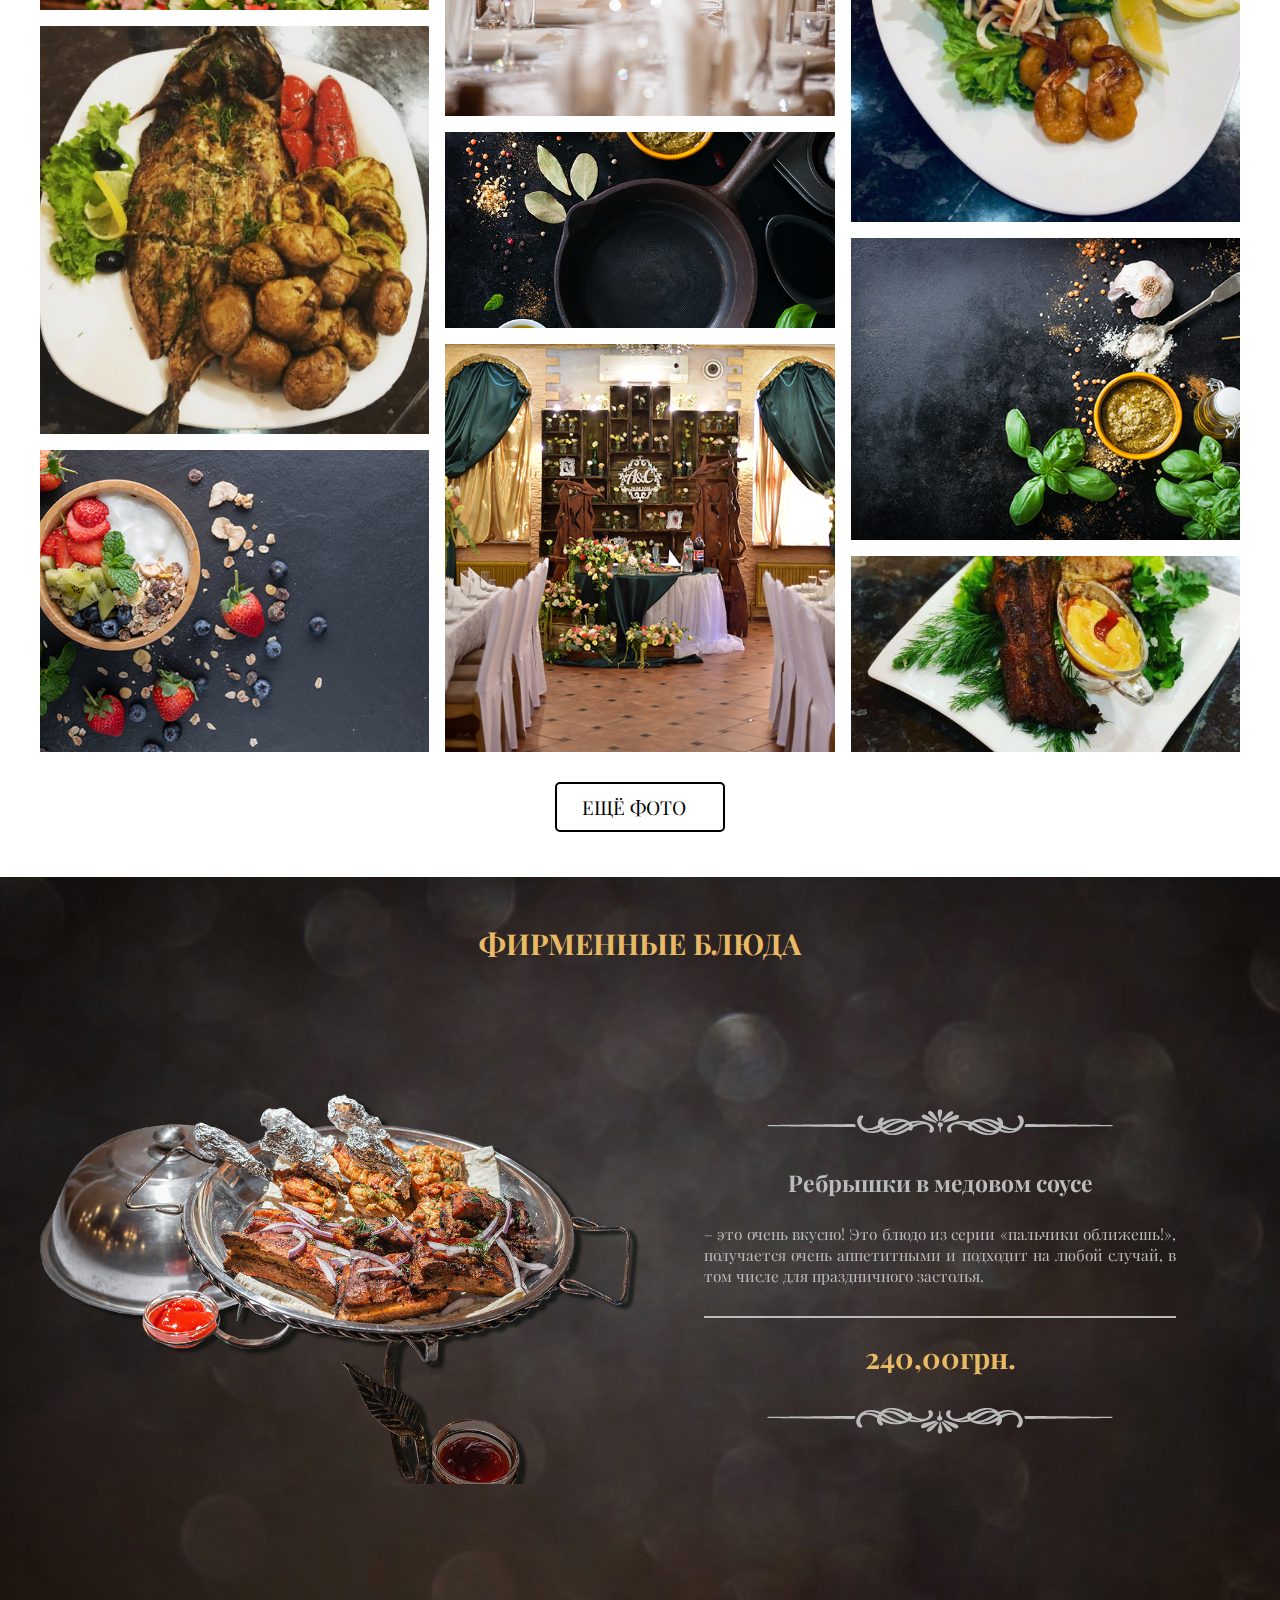
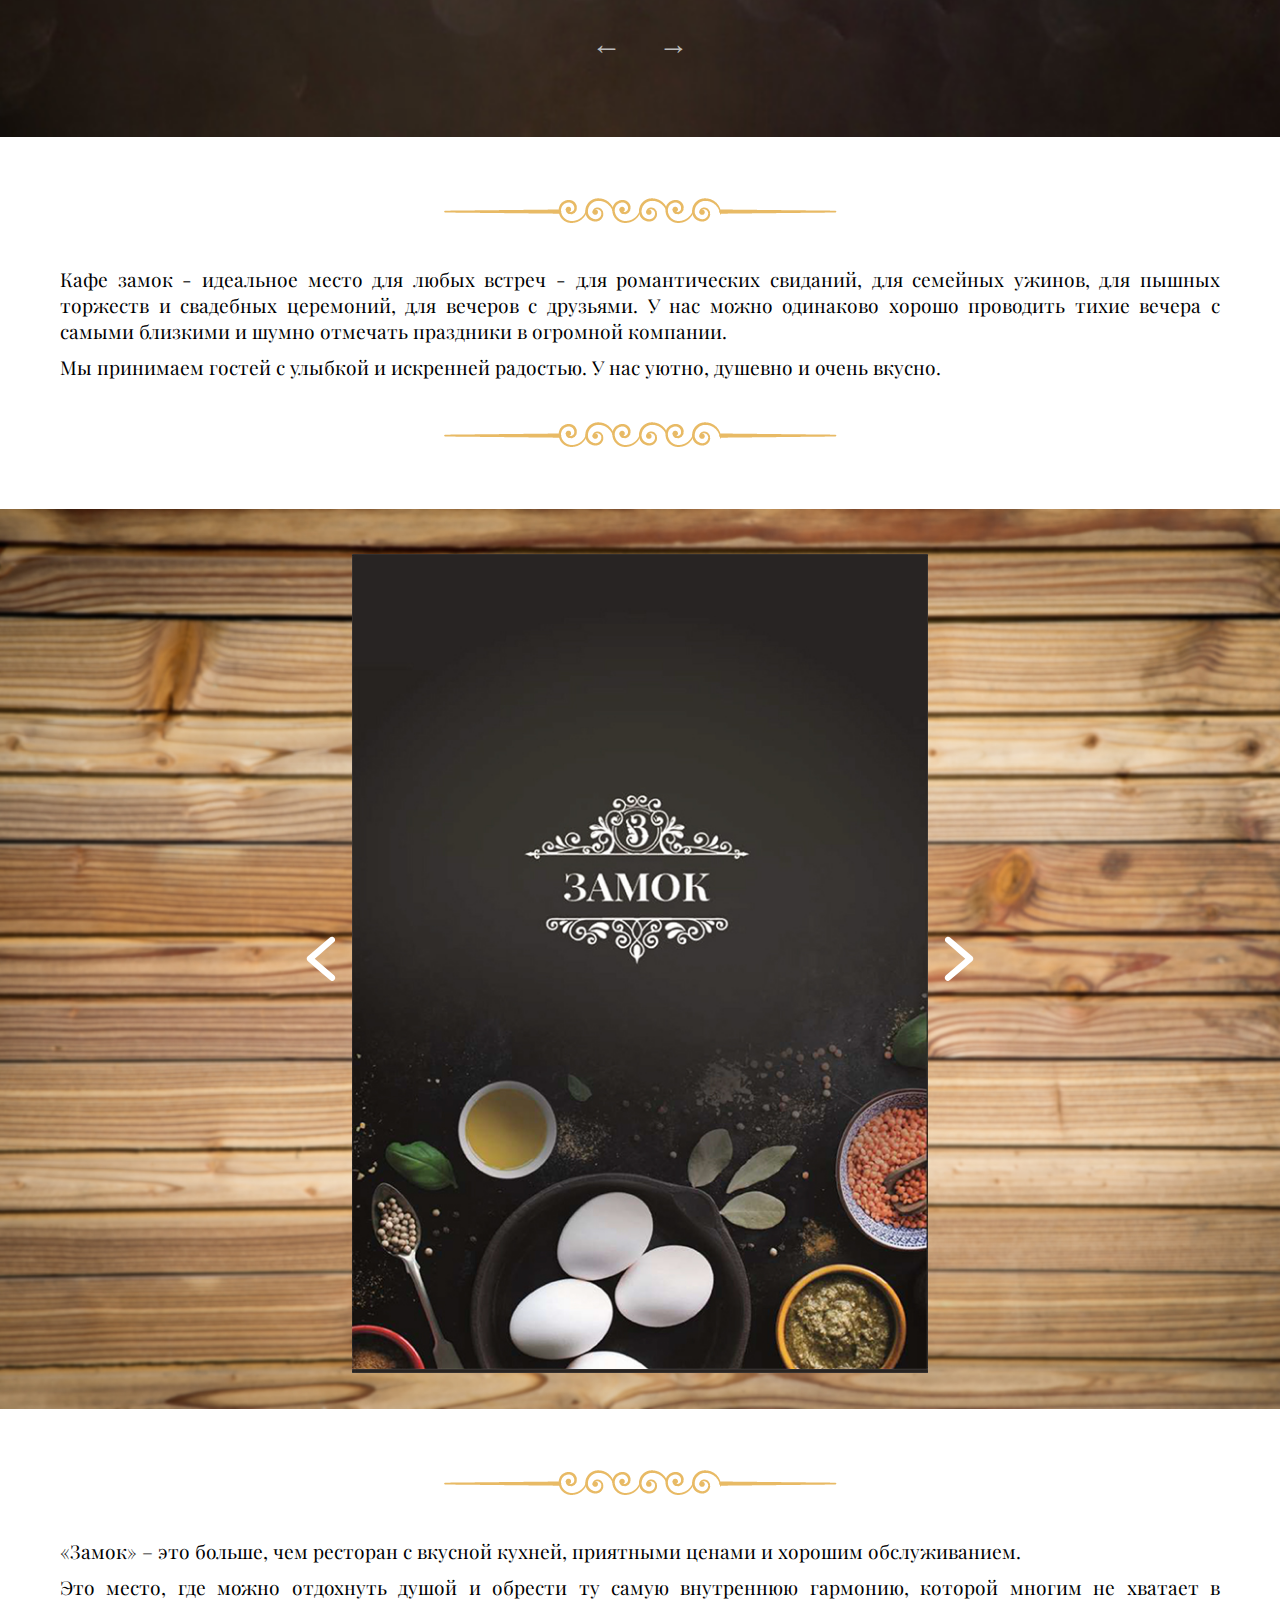
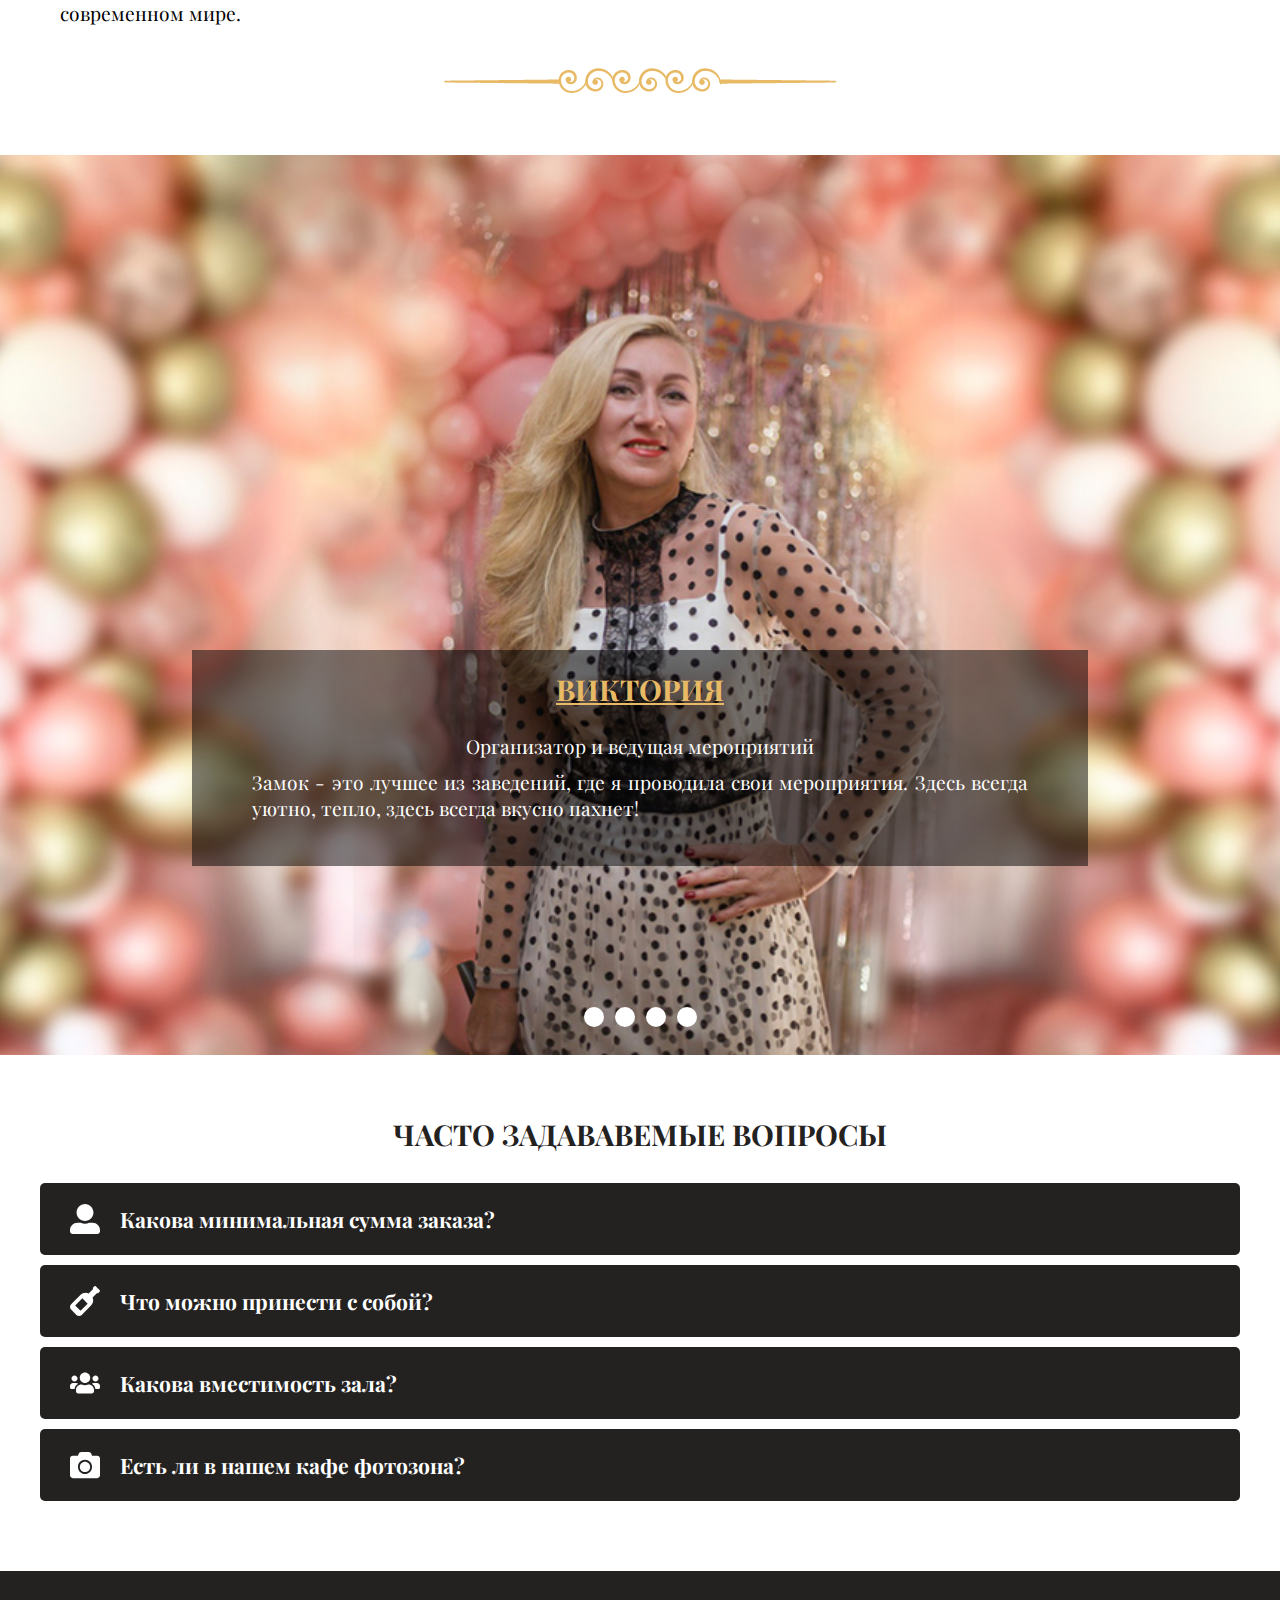
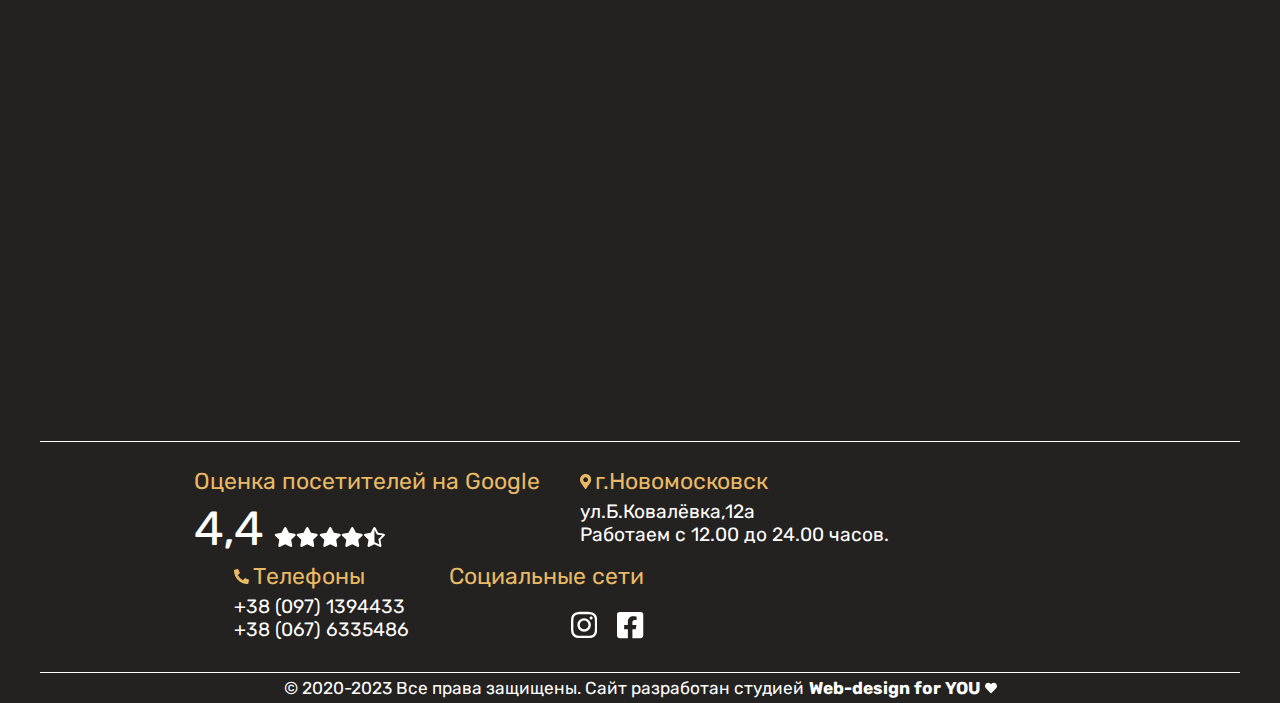
==== commit e40a04c7: "Add files via upload" ====
--- a/index.html
+++ b/index.html
@@ -10,7 +10,7 @@
 	<meta name="keywords" content="кафе Новомосковск, замок Новомосковск, провести мероприятие в Новомосковске,провести банкет в Новомосковске">	
 	<meta name="description" content="Мы поможем провести Ваше торжество на высшем уровне!!! В кафе часто проводят выездные свадебные церемонии и свадебные торжества, семейные, корпоративные, детские праздники, банкеты и фуршеты.В кафе оборудованы основной и банкетный залы, танцпол и летняя терраса.">
 	<meta property="og:title" content="Не знаете где провести мероприятие в Новомосковске? Кафе ЗАМОК к Вашим услугам! Мы поможем провести Ваше торжество на высшем уровне!!!"/>
-	<meta property="og:image" content="img/logo_og.gif"/>
+	<meta property="og:image" content="img/logo_og.jpg"/>
 	<link rel="stylesheet" href="css/normalize.css">
 	<link rel="stylesheet" href="css/style.css">	
 </head>
@@ -37,20 +37,20 @@
 						</div>
 					</div>
 					<div class="menu-items">				
-						<div class="menu-item"><a href="#gallery">О нас</a></div>
-						<div class="menu-item"><a href="#section-menu">Блюда</a></div>
-						<div class="menu-item large-display">
-							<div class="logo-anim"><img src="img/logo_anim.gif" alt="logo"></div>
-						</div>
-						<div class="menu-item"><a href="#review">Отзывы</a></div>
-						<div class="menu-item small-display"><a href="#questions">Вопросы
-						</a></div>
-						<div class="menu-item"><a href="#copyright">Контакты</a></div>
-						<div class="menu-item contacts-mobile small-display">
+						<div class="menu-item mi-1 _anim-items _anim-no-hide"><a href="#gallery">Кафе</a></div>
+						<div class="menu-item mi-2 _anim-items _anim-no-hide"><a href="#section-menu">Блюда</a></div>
+						<div class="menu-item mi-3 _anim-items _anim-no-hide"><a href="#flip-book">Меню</a></div>
+						<div class="menu-item large-display mi-4 _anim-items _anim-no-hide">
+							<div class="logo-anim"><img src="img/logo.png" alt="logo"></div>
+						</div>
+						<div class="menu-item mi-5 _anim-items _anim-no-hide"><a href="#review">Отзывы</a></div>
+						<div class="menu-item mi-6 _anim-items _anim-no-hide"><a href="#questions">Вопросы</a></div>						
+						<div class="menu-item mi-7 _anim-items _anim-no-hide"><a href="#copyright">Контакты</a></div>
+						<div class="menu-item contacts-mobile small-display _anim-items _anim-no-hide">
 							<div class="">г.Новомосковск</div>
 							<div class="telephones">
 								
-								<a href="tel:+380686790741" title="Позвонить нам по номеру: +380971394433">+38 (097) 1394433</a>
+								<a href="tel:+380971394433" title="Позвонить нам по номеру: +380971394433">+38 (097) 1394433</a>
 								<a href="tel:+380666714611" title="Позвонить нам по номеру: +380676335486">+38 (067) 6335486</a>		
 							</div>	
 							<div class="icons">						
@@ -62,21 +62,28 @@
 				</div>
 			</nav>
 			<div class="container">
-				<div class="text-general">
+				<div class="small-display logo-anim-general _anim-items _anim-no-hide">
+							<div><img src="img/logo.png" alt="logo"></div>
+				</div>							
+				<div class="text-general _anim-items _anim-no-hide">		
+					<div class="dish _anim-items _anim-no-hide"><img src="img/menu (4).png" alt="dish"></div>	
 					<div class="text-general-container">
-					<p class="large-display">Хотите провести мероприятие <br>на высшем уровне??? <br>Позвоните нам!</p>
-					<img class="small-display logo-img" 
-					src="img/logo_anim.gif" alt="logo">
-					<a href="tel:+380971394433" class="btn" title="Позвонить нам по номеру: +380971394433">Позвонить</a>
-					</div>					
-				</div>				
+						<p>Мы поможем провести Ваше мероприятие на высшем уровне!!!</p>
+						<p> Шикарный банкетный зал позволяет организовать торжества любого масштаба! Банкетное меню удивляет вкусовыми качествами и большим количеством блюд.</p> <p>Выездную церемонию можно провести на летней террасе, либо в банкетном зале с великолепной аркой.</p> 
+						<p>Мы с нетерпением ждём Вашего звонка!</p>
+						<a href="tel:+380971394433" class="btn " title="Позвонить нам по номеру: +380971394433">Позвонить</a>
+					</div>
+					
+				</div>
+				
 			</div>					
+									
 	</section>
 	<section id="gallery">
 		<div class="container">			
 			<div class="about-us-container">
 				<div class="about-us-text">
-					<p>Уютный интерьер заведения выполнен в современном стиле с элементами декора в стиле средневекового замка – песочные и коричневые оттенки, кирпичная кладка и отделка диким камнем, настоящий камин, мебель из натурального дерева.</p>
+					<p>Уютный интерьер заведения выполнен в современном стиле с элементами декора в стиле средневекового замка – песочные и коричневые оттенки, кирпичная кладка и отделка диким камнем, камин, мебель из натурального дерева.</p>
 					<p>В кафе оборудованы основной и банкетный залы, танцпол и летняя терраса.</p>
 					<p>Повара специализируются на приготовлении популярных блюд европейской и украинской кухонь. В меню представлены холодные и горячие закуски, салаты, первые и основные блюда из мяса, птицы, рыбы, гарниры, выпечка и десерты.</p>
 					<p class="large-display">Акцент сделан на блюда, которые готовят на мангале.</p>
@@ -85,114 +92,117 @@
 				<div class="about-us-img">					
 					 <div class="gallery">
 		                <figure class="gallery__item gallery__item--1">
-		                	<p class="gallery__item_text">Какой-то текст, возможно ссылка</p>
+		                	<p class="gallery__item_text">Такая свадьба оставит только самые лучшие воспоминания!</p>
 		                    <img src="img/photo_03.jpg" alt="Gallery image 1" class="gallery__img">
 		                </figure>
 		                <figure class="gallery__item gallery__item--2">
-		                	<p class="gallery__item_text">Какой-то текст, возможно ссылка</p>
+		                	<p class="gallery__item_text">Наш банкетный зал вмещает 75 человек!</p>
 		                    <img src="img/photo_02.jpg" alt="Gallery image 2" class="gallery__img">
 		                </figure>
 		                <figure class="gallery__item gallery__item--3">
-		                	<p class="gallery__item_text">Какой-то текст, возможно ссылка</p>
+		                	<p class="gallery__item_text">Наше меню прийдётся по вкусу даже самому изысканному гурману!</p>
 		                    <img src="img/photo_07.jpg" alt="Gallery image 3" class="gallery__img">
 		                </figure>
 		                <figure class="gallery__item gallery__item--4">
-		                    <p class="gallery__item_text">Какой-то текст, возможно ссылка</p>
+		                    <p class="gallery__item_text">Скумбрия...пальчики оближешь!!!</p>
 		                    <img src="img/photo_10.jpg" alt="Gallery image 4" class="gallery__img">
 		                </figure>
 		                <figure class="gallery__item gallery__item--5">
-		                    <p class="gallery__item_text">Какой-то текст, возможно ссылка</p>
+		                    <p class="gallery__item_text">Мы готовим самые лучшие блюда европейской кухни!</p>
 		                    <img src="img/photo_12.jpg" alt="Gallery image 5" class="gallery__img">
 		                </figure>
 		                <figure class="gallery__item gallery__item--6">
-		                    <p class="gallery__item_text">Какой-то текст, возможно ссылка</p>
+		                    <p class="gallery__item_text">Мы используем в приготовлении блюд только самые свежие продукты!!!</p>
 		                    <img src="img/photo_06.jpg" alt="Gallery image 6" class="gallery__img">
 		                </figure>
 		                <figure class="gallery__item gallery__item--7">
-		                    <p class="gallery__item_text">Какой-то текст, возможно ссылка</p>
+		                    <p class="gallery__item_text">Наши десерты скрасят настроение в самый пасмурный день.</p>
 		                    <img src="img/photo_11.jpg" alt="Gallery image 1" class="gallery__img">
 		                </figure>
 		                <figure class="gallery__item gallery__item--8">
-		                    <p class="gallery__item_text">Какой-то текст, возможно ссылка</p>
+		                    <p class="gallery__item_text">Всё для проведения выездных церемоний.</p>
 		                    <img src="img/photo_04.jpg" alt="Gallery image 2" class="gallery__img">
 		                </figure>
 		                <figure class="gallery__item gallery__item--9">
-		                    <p class="gallery__item_text">Какой-то текст, возможно ссылка</p>
+		                    <p class="gallery__item_text">Наше меню удивит многообразием!!!</p>
 		                    <img src="img/photo_08.jpg" alt="Gallery image 3" class="gallery__img">
 		                </figure>
 		            </div>					
 				</div>
-					
+				<div class="btn_gallery"><a href="gallery.html" class="btn" id="btn_gallery" title="Больше фотографий">Ещё фото</a></div>
 			</div>
 		</div>		
 	</section>
 	<section id="section-menu">
 		<div class="container">
-			<h2>Фирменные блюда</h2>			
-			<div class="all">
-				<input checked type="radio" name="respond" id="desktop">
-					<article id="slider">
-							<input checked type="radio" name="slider" id="switch1">
-							<input type="radio" name="slider" id="switch2">
-							<input type="radio" name="slider" id="switch3">
-							<input type="radio" name="slider" id="switch4">
-							<input type="radio" name="slider" id="switch5">
-							<input type="radio" name="slider" id="switch6">					
-						<div id="slides">
-							<div id="overflow">
-								<div class="image">
-									<article class="menu-slide">
-										<div class="menu-slide-container">
-										<div class="menu-image"><img src="img/menu (1).png"></div>
-										<div class="menu-text">
-											<h4>Ребрышки в медовом соусе</h4>
-											<p>– это очень вкусно! Это блюдо из серии «пальчики оближешь!», получается очень аппетитными и подходит на любой случай, в том числе для праздничного застолья.</p>
-											<h3>130,00грн.</h3>
-										</div>
-										</div>										
-									</article>
-									<article class="menu-slide">
-										<div class="menu-slide-container">
+			<h2>Фирменные блюда</h2>		
+			<div class="slider">
+			  <div class="slider-list">
+			    <div class="slider-track">
+			      	<div class="slide-menu">
+				      	<article class="menu-slide">
+							<div class="menu-slide-container">
+								<div class="menu-image _anim-items _anim-no-hide"><img src="img/menu (1).png"></div>
+								<div class="menu-text">
+									<h4>Ребрышки в медовом соусе</h4>
+									<p>– это очень вкусно! Это блюдо из серии «пальчики оближешь!», получается очень аппетитными и подходит на любой случай, в том числе для праздничного застолья.</p>
+									<h3>240,00грн.</h3>
+								</div>
+							</div>									
+						</article>
+					</div>
+			      <div class="slide-menu">
+			      	<article class="menu-slide">
+								<div class="menu-slide-container">
 										<div class="menu-image"><img src="img/menu (2).png"></div>
 										<div class="menu-text">
 											<h4>Салат Греческий</h4>
 											<p> - это яркий, красочный и вкусный салат, которым можно  заменить основное блюдо. Сочетание оливкового масла и болгарского перца придают блюду особой пикантности.</p>
-												<h3>80,00грн.</h3><
+												<h3>125,00грн.</h3>
 										</div>
 										</div>										
 									</article>
-									<article class="menu-slide">
+			      </div>
+			      <div class="slide-menu">
+			      	<article class="menu-slide">
 										<div class="menu-slide-container">
 										<div class="menu-image"><img src="img/menu (3).png"></div>
 										<div class="menu-text">
 											<h4>Сырные шарики</h4>
 											<p>- аппетитные шарики, настоящее удовольствие для взрослых и детей! Золотистые сырные шарики с хрустящей корочкой отлично сочетаются с любым соусом и станут прекрасным дополнением к любому столу!</p>
-											<h3>55,00грн.</h3>
+											<h3>80,00грн.</h3>
 										</div>
-										</div>										
+										</div>	
 									</article>
-									<article class="menu-slide">
+			      </div>
+			      <div class="slide-menu">
+			      	<article class="menu-slide">
 										<div class="menu-slide-container">
 										<div class="menu-image"><img src="img/menu (4).png"></div>
 										<div class="menu-text">
 											<h4>Сковородка свиная</h4>
 											<p>- свинина в томатном соусе, очень вкусное блюдо.
 											Мясо получается невероятно ароматным. Очень сытное блюдо. Такую свинину с подливой можно подать и на обед, и на ужин, и к праздничному столу. </p>
-											<h3>125,00грн.</h3>
+											<h3>165,00грн.</h3>
 										</div>
 										</div>										
-									</article>
-									<article class="menu-slide">
+					</article>
+			      </div>
+			      <div class="slide-menu">
+			      	<article class="menu-slide">
 										<div class="menu-slide-container">
 										<div class="menu-image"><img src="img/menu (5).png"></div>
 										<div class="menu-text">
 											<h4>Лангустины в сливочном соусе</h4>
 											<p>- мясо сочное, нежное и очень вкусное. Это красивое и аппетитное блюдо, которое станет украшением праздничного стола, идеально подойдет оно и в качестве закуски. Идеальным спутником для него станет сливочный соус.</p>
-											<h3>180,00грн.</h3>
+											<h3>220,00грн.</h3>
 										</div>
 										</div>							
 									</article>
-									<article class="menu-slide">
+
+			      </div>
+			      <div class="slide-menu">
+			      <article class="menu-slide">
 										<div class="menu-slide-container">
 										<div class="menu-image"><img src="img/menu (6).png"></div>
 										<div class="menu-text">
@@ -200,32 +210,218 @@
 											<p>- вкусный, легкий и сочный салат. Изысканное сочетание морепродуктов с фруктами придают салату неописуемую нежность. 
 											<br>Порадуйте себя вкусным, насыщенным и нетривиальным блюдом!
 											</p>
-											<h3>85,00грн.</h3>
+											<h3>156,00грн.</h3>
 										</div>
 										</div>							
-									</article>						
-								</div>
-							</div>
-						</div>
-						<div id="controls">
-							<label for="switch1"></label>
-							<label for="switch2"></label>
-							<label for="switch3"></label>
-							<label for="switch4"></label>
-							<label for="switch5"></label>
-							<label for="switch6"></label>				
-						</div>
-						<div id="active">
-							<label for="switch1"></label>
-							<label for="switch2"></label>
-							<label for="switch3"></label>
-							<label for="switch4"></label>
-							<label for="switch5"></label>
-							<label for="switch6"></label>				
-						</div>
-					</article>
-			</div>	
+									</article></div>
+			    </div>
+			  </div>
+			  <div class="slider-arrows">
+			    <button type="button" class="prev">&larr;</button>
+			    <button type="button" class="next">&rarr;</button>
+			  </div>
+			</div>
 		</div>		
+	</section>
+	<section id="all-menu">
+		<div class="container">			
+			<div class="about-us-text">
+					<p>Кафе замок - идеальное место для любых встреч - для романтических свиданий, для семейных ужинов, для пышных торжеств и свадебных церемоний, для вечеров с друзьями. У нас можно одинаково хорошо проводить тихие вечера с самыми близкими и шумно отмечать праздники в огромной компании.</p>
+					<p>Мы принимаем гостей с улыбкой и искренней радостью. У нас уютно, душевно и очень вкусно.</p>
+					
+				</div>
+		</div>
+		<div id="flip-book">
+				 <!-- Previous Button -->
+			    <button id="prev-btn">
+			        <svg xmlns="http://www.w3.org/2000/svg" aria-hidden="true" focusable="false" data-prefix="fas" fill="currentColor"data-icon="user-alt" role="img" viewBox="0 0 152.56 231.55">
+			        <path xmlns="http://www.w3.org/2000/svg" d="M44.44,115.46l31.47-27q32.73-28.06,65.48-56.09c4.58-3.91,7.25-8.63,6.54-14.73a15.26,15.26,0,0,0-9.84-13.09c-6-2.46-11.57-1.43-16.46,2.67-8.14,6.83-16.15,13.8-24.22,20.7Q54.12,65,10.82,102.06c-5.38,4.59-8.49,10.11-6.41,17.11a19.74,19.74,0,0,0,5.65,9Q66,176.36,122.21,224.24A15.83,15.83,0,0,0,145,222.57c5.89-7.06,4.88-16.66-2.5-23Q95,158.85,47.39,118.13C46.46,117.33,45.58,116.49,44.44,115.46Z"/></svg>
+			    </button>
+			    <!-- Book -->
+			    <div id="book" class="book">
+			        <!-- Paper 1 -->
+			        <div id="p1" class="paper">
+			            <div class="front">
+			                <div id="f1" class="front-content">
+			                    <img src="img/меню_для_сайта-1 копия.jpg" alt="">
+			                </div>
+			            </div>
+			            <div class="back">
+			                <div id="b1" class="back-content">
+			                    <img src="img/меню_для_сайта-2 копия.jpg" alt="">
+			                </div>
+			            </div>
+			        </div>
+			        <!-- Paper 2 -->
+			        <div id="p2" class="paper">
+			            <div class="front">
+			                <div id="f2" class="front-content">
+			                    <img src="img/меню_для_сайта-3 копия.jpg" alt="">
+			                </div>
+			            </div>
+			            <div class="back">
+			                <div id="b2" class="back-content">
+			                    <img src="img/меню_для_сайта-4 копия.jpg" alt="">
+			                </div>
+			            </div>
+			        </div>
+			        <!-- Paper 3 -->
+			        <div id="p3" class="paper">
+			            <div class="front">
+			                <div id="f3" class="front-content">
+			                    <img src="img/меню_для_сайта-5 копия.jpg" alt="">
+			                </div>
+			            </div>
+			            <div class="back">
+			                <div id="b3" class="back-content">
+			                    <img src="img/меню_для_сайта-6 копия.jpg" alt="">
+			                </div>
+			            </div>
+			        </div>
+			        <div id="p4" class="paper">
+			            <div class="front">
+			                <div id="f4" class="front-content">
+			                    <img src="img/меню_для_сайта-7 копия.jpg" alt="">
+			                </div>
+			            </div>
+			            <div class="back">
+			                <div id="b4" class="back-content">
+			                    <img src="img/меню_для_сайта-8 копия.jpg" alt="">
+			                </div>
+			            </div>
+			        </div>
+			        <div id="p5" class="paper">
+			            <div class="front">
+			                <div id="f5" class="front-content">
+			                    <img src="img/меню_для_сайта-9 копия.jpg" alt="">
+			                </div>
+			            </div>
+			            <div class="back">
+			                <div id="b5" class="back-content">
+			                    <img src="img/меню_для_сайта-10 копия.jpg" alt="">
+			                </div>
+			            </div>
+			        </div>
+			        <div id="p6" class="paper">
+			            <div class="front">
+			                <div id="f6" class="front-content">
+			                    <img src="img/меню_для_сайта-11 копия.jpg" alt="">
+			                </div>
+			            </div>
+			            <div class="back">
+			                <div id="b6" class="back-content">
+			                    <img src="img/меню_для_сайта-12 копия.jpg" alt="">
+			                </div>
+			            </div>
+			        </div>
+			        <div id="p7" class="paper">
+			            <div class="front">
+			                <div id="f7" class="front-content">
+			                    <img src="img/меню_для_сайта-13 копия.jpg" alt="">
+			                </div>
+			            </div>
+			            <div class="back">
+			                <div id="b7" class="back-content">
+			                    <img src="img/меню_для_сайта-14 копия.jpg" alt="">
+			                </div>
+			            </div>
+			        </div>
+			        <div id="p8" class="paper">
+			            <div class="front">
+			                <div id="f8" class="front-content">
+			                    <img src="img/меню_для_сайта-15 копия.jpg" alt="">
+			                </div>
+			            </div>
+			            <div class="back">
+			                <div id="b8" class="back-content">
+			                    <img src="img/меню_для_сайта-16 копия.jpg" alt="">
+			                </div>
+			            </div>
+			        </div>
+			        <div id="p9" class="paper">
+			            <div class="front">
+			                <div id="f9" class="front-content">
+			                    <img src="img/меню_для_сайта-17.jpg" alt="">
+			                </div>
+			            </div>
+			            <div class="back">
+			                <div id="b9" class="back-content">
+			                    <img src="img/меню_для_сайта-18.jpg" alt="">
+			                </div>
+			            </div>
+			        </div>
+			    </div>
+			    <!-- Next Button -->
+			    <button id="next-btn">
+			        <svg xmlns="http://www.w3.org/2000/svg" fill="currentColor" aria-hidden="true" focusable="false" data-prefix="fas" data-icon="user-alt" role="img" viewBox="0 0 152.56 231.55"><path xmlns="http://www.w3.org/2000/svg" d="M108.12,115.46l-31.47-27Q43.92,60.43,11.17,32.4c-4.58-3.91-7.25-8.63-6.54-14.73A15.24,15.24,0,0,1,14.47,4.58c6-2.46,11.57-1.43,16.46,2.67,8.14,6.83,16.15,13.8,24.22,20.7Q98.44,65,141.74,102.06c5.38,4.59,8.49,10.11,6.41,17.11a19.74,19.74,0,0,1-5.65,9Q86.58,176.36,30.35,224.24a15.83,15.83,0,0,1-22.78-1.67c-5.89-7.06-4.88-16.66,2.5-23q47.54-40.74,95.09-81.46C106.1,117.33,107,116.49,108.12,115.46Z"/></svg>
+			    </button>				
+		</div>		
+		<div id="flip-book-mobile">
+			<div class="fb-slider">
+			    <div class="fb-item">
+			        <img src="img/меню_для_сайта-1 копия.jpg" alt="Первый слайд">			        
+			    </div>
+			    <div class="fb-item">
+			        <img src="img/меню_для_сайта-2 копия.jpg" alt="Второй слайд">			        
+			    </div>
+			    <div class="fb-item">
+			        <img src="img/меню_для_сайта-3 копия.jpg" alt="Третий слайд">			        
+			    </div>
+			    <div class="fb-item">
+			        <img src="img/меню_для_сайта-4 копия.jpg" alt="Первый слайд">			        
+			    </div>
+			    <div class="fb-item">
+			        <img src="img/меню_для_сайта-5 копия.jpg" alt="Первый слайд">			        
+			    </div>
+			    <div class="fb-item">
+			        <img src="img/меню_для_сайта-6 копия.jpg" alt="Первый слайд">			        
+			    </div>
+			    <div class="fb-item">
+			        <img src="img/меню_для_сайта-7 копия.jpg" alt="Первый слайд">			        
+			    </div>
+			    <div class="fb-item">
+			        <img src="img/меню_для_сайта-8 копия.jpg" alt="Первый слайд">			        
+			    </div>
+			    <div class="fb-item">
+			        <img src="img/меню_для_сайта-9 копия.jpg" alt="Первый слайд">			        
+			    </div>
+			    <div class="fb-item">
+			        <img src="img/меню_для_сайта-10 копия.jpg" alt="Первый слайд">			        
+			    </div>
+			    <div class="fb-item">
+			        <img src="img/меню_для_сайта-11 копия.jpg" alt="Первый слайд">			        
+			    </div>
+			    <div class="fb-item">
+			        <img src="img/меню_для_сайта-12 копия.jpg" alt="Первый слайд">			        
+			    </div>
+			    <div class="fb-item">
+			        <img src="img/меню_для_сайта-13 копия.jpg" alt="Первый слайд">			        
+			    </div>
+			    <div class="fb-item">
+			        <img src="img/меню_для_сайта-14 копия.jpg" alt="Первый слайд">			        
+			    </div>
+			    <div class="fb-item">
+			        <img src="img/меню_для_сайта-15 копия.jpg" alt="Первый слайд">			        
+			    </div>
+			    <div class="fb-item">
+			        <img src="img/меню_для_сайта-16 копия.jpg" alt="Первый слайд">			        
+			    </div>
+			    <div class="fb-item">
+			        <img src="img/меню_для_сайта-17.jpg" alt="Первый слайд">			        
+			    </div>
+			    <div class="fb-item">
+			        <img src="img/меню_для_сайта-18.jpg" alt="Первый слайд">			        
+			    </div>
+			    <a class="prev" onclick="minusSlide()">&#10094;</a>
+			    <a class="next" onclick="plusSlide()">&#10095;</a>
+			</div>
+		</div>			
+		<div class="container">			
+			<div class="about-us-text">					
+					<p> «Замок» – это больше, чем ресторан с вкусной кухней, приятными ценами и хорошим обслуживанием.</p>
+					<p>Это место, где можно отдохнуть душой и обрести ту самую внутреннюю гармонию, которой многим не хватает в современном мире.</p>
+			</div>
+		</div>
 	</section>
 	<section id="review">
 		<div id="block-for-slider">
@@ -234,43 +430,40 @@
 	                <li class="slide-container">
 	                	<div class="mySlides">
 							<div class="slide">
-								<h2 class="review-title">Korben Dallas</h2>
-								<p>Отличное кафе. Просторный зал для банкетов. Фотозона. Летняя площадка. Парковка. Персонал отзывчивый, приветливый.Рекомендую</p>
+								<h2 class="review-title"><a href="https://www.instagram.com/iriska_prazdnik/" title="Victoria in Instagram" target="_blank">Виктория</a></h2>
+								<p>Организатор и ведущая мероприятий</p>	
+								<p>Замок - это лучшее из заведений, где я проводила свои мероприятия. Здесь всегда уютно, тепло, здесь всегда вкусно пахнет!</p>							
 							</div>				
 						</div>
 					</li>
 	                <li class="slide-container">
 	                	<div class="mySlides">
 							<div class="slide">
-								<h2 class="review-title">Korben Dallas</h2>
-								<p>Отличное кафе. Просторный зал для банкетов. Фотозона. Летняя площадка. Парковка. Персонал отзывчивый, приветливый.Рекомендую</p>
+								<h2 class="review-title"><a href="https://www.instagram.com/ay_foryou/" title="ANNA in Instagram" target="_blank">Анна</a></h2>
+								<p>Флорист, кондитер и многое другое</p>
+								<p>"Замок"-это лучшее место в городе! Очень вкусные угощения, тепло, уютно, музыка-замечательная! Чувствуешь себя, как дома!!!</p>
 							</div>				
 						</div>
 					</li>
 					<li class="slide-container">
 	                	<div class="mySlides">
 							<div class="slide">
-								<h2 class="review-title">Korben Dallas</h2>
-								<p>Отличное кафе. Просторный зал для банкетов. Фотозона. Летняя площадка. Парковка. Персонал отзывчивый, приветливый.Рекомендую</p>
+								<h2 class="review-title"><a href="https://dragan-margarita.github.io/PORTFOLIO/" title="MARGO" target="_blank">Маргарита</a></h2>
+								<p>Графический и web-дизайнер</p>
+								<p>Очень приятное кафе - вкусная кухня, внимательный персонал, расположение в черте города. Рекоммендую!!!</p>
 							</div>				
 						</div>
 					</li>
 					<li class="slide-container">
 	                	<div class="mySlides">
 							<div class="slide">
-								<h2 class="review-title">Korben Dallas</h2>
-								<p>Отличное кафе. Просторный зал для банкетов. Фотозона. Летняя площадка. Парковка. Персонал отзывчивый, приветливый.Рекомендую</p>
+								<h2 class="review-title"><a href="https://www.instagram.com/fotonikolayseryy" title="Nikolay in Instagram" target="_blank">Николай</a></h2>
+								<p>Семейный фотограф</p>
+								<p>Отличное кафе. Просторный зал для банкетов. Фотозона. Хочется возвращаться вновь и вновь!!!</p>
 							</div>				
 						</div>
 					</li>
-
 	            </ul>
-
-	            <!-- <div id="prev-next-btns">
-	                <div id="prev-btn"></div>
-	                <div id="next-btn"></div>
-	            </div> -->
-
 	            <ul id="nav-btns">
 	                <li class="slide-nav-btn"></li>
 	                <li class="slide-nav-btn"></li>
@@ -284,8 +477,8 @@
 		<div class="container">
 			<div class="accordeon">	
 						<h2>Часто задававемые вопросы</h2>		
-  						<h4 class="accordeon-header in"><svg xmlns="http://www.w3.org/2000/svg" aria-hidden="true" focusable="false" data-prefix="fas" data-icon="user-alt" class="user" role="img" viewBox="0 0 512 512"><path fill="currentColor" d="M256 288c79.5 0 144-64.5 144-144S335.5 0 256 0 112 64.5 112 144s64.5 144 144 144zm128 32h-55.1c-22.2 10.2-46.9 16-72.9 16s-50.6-5.8-72.9-16H128C57.3 320 0 377.3 0 448v16c0 26.5 21.5 48 48 48h416c26.5 0 48-21.5 48-48v-16c0-70.7-57.3-128-128-128z"/></svg> &nbsp  Какова минимальная сумма заказа?</h4>
-						<div class="accordeon-content in">
+  						<h4 class="accordeon-header"><svg xmlns="http://www.w3.org/2000/svg" aria-hidden="true" focusable="false" data-prefix="fas" data-icon="user-alt" class="user" role="img" viewBox="0 0 512 512"><path fill="currentColor" d="M256 288c79.5 0 144-64.5 144-144S335.5 0 256 0 112 64.5 112 144s64.5 144 144 144zm128 32h-55.1c-22.2 10.2-46.9 16-72.9 16s-50.6-5.8-72.9-16H128C57.3 320 0 377.3 0 448v16c0 26.5 21.5 48 48 48h416c26.5 0 48-21.5 48-48v-16c0-70.7-57.3-128-128-128z"/></svg> &nbsp  Какова минимальная сумма заказа?</h4>
+						<div class="accordeon-content">
 							<div class="accordeon-content-container">
 								<div class="accordeon-text">Планируемая сумма может варьироваться от 400грн. до 500грн. на человека.</div>
 							</div>		
@@ -310,9 +503,9 @@
 						</div>			
 			</div>			
 		</div>
-	</section>
+	</section>	
 	<section class="map" id="contacts">				
-				<iframe src="https://www.google.com/maps/embed?pb=!1m18!1m12!1m3!1d2636.4214523184196!2d35.25456741596022!3d48.64005217926673!2m3!1f0!2f0!3f0!3m2!1i1024!2i768!4f13.1!3m3!1m2!1s0x40d9451de7c55555%3A0x255e3172ab336a31!2z0JrQsNGE0LUgItCX0LDQvNC-0Loi!5e0!3m2!1sru!2sua!4v1605604519788!5m2!1sru!2sua" width="600" height="450" frameborder="0" style="border:0;" allowfullscreen="" aria-hidden="false" tabindex="0"></iframe>			
+				<iframe src="https://www.google.com/maps/embed?pb=!1m18!1m12!1m3!1d2636.4214523184196!2d35.25456741596022!3d48.64005217926673!2m3!1f0!2f0!3f0!3m2!1i1024!2i768!4f13.1!3m3!1m2!1s0x40d9451de7c55555%3A0x255e3172ab336a31!2z0JrQsNGE0LUgItCX0LDQvNC-0Loi!5e0!3m2!1sru!2sua!4v1605604519788!5m2!1sru!2sua" width="600" height="450" frameborder="0" style="border:0;" allowfullscreen="" aria-hidden="false" tabindex="0"></iframe>
 	</section>
 	</main>
 	<footer>
@@ -322,7 +515,7 @@
 					<div class="google">
 						<p class="contacts-title">Оценка посетителей на Google</p>
 						<div class="appraisal">
-							<div>4,2</div>
+							<div>4,4</div>
 							<div class="stars">
 								<svg xmlns="http://www.w3.org/2000/svg" aria-hidden="true" focusable="false" data-prefix="fas" data-icon="star" class="svg-inline--fa fa-star fa-w-18" role="img" viewBox="0 0 576 512"><path fill="currentColor" d="M259.3 17.8L194 150.2 47.9 171.5c-26.2 3.8-36.7 36.1-17.7 54.6l105.7 103-25 145.5c-4.5 26.3 23.2 46 46.4 33.7L288 439.6l130.7 68.7c23.2 12.2 50.9-7.4 46.4-33.7l-25-145.5 105.7-103c19-18.5 8.5-50.8-17.7-54.6L382 150.2 316.7 17.8c-11.7-23.6-45.6-23.9-57.4 0z"/></svg>
 								<svg xmlns="http://www.w3.org/2000/svg" aria-hidden="true" focusable="false" data-prefix="fas" data-icon="star" class="svg-inline--fa fa-star fa-w-18" role="img" viewBox="0 0 576 512"><path fill="currentColor" d="M259.3 17.8L194 150.2 47.9 171.5c-26.2 3.8-36.7 36.1-17.7 54.6l105.7 103-25 145.5c-4.5 26.3 23.2 46 46.4 33.7L288 439.6l130.7 68.7c23.2 12.2 50.9-7.4 46.4-33.7l-25-145.5 105.7-103c19-18.5 8.5-50.8-17.7-54.6L382 150.2 316.7 17.8c-11.7-23.6-45.6-23.9-57.4 0z"/></svg>
@@ -341,8 +534,8 @@
 				<div class="contacts-container">
 					<div class="telephones">
 						<p class="contacts-title"><svg xmlns="http://www.w3.org/2000/svg" aria-hidden="true" focusable="false" data-prefix="fas" data-icon="phone-alt" class="fa-phone-alt" role="img" viewBox="0 0 512 512"><path fill="currentColor" d="M497.39 361.8l-112-48a24 24 0 0 0-28 6.9l-49.6 60.6A370.66 370.66 0 0 1 130.6 204.11l60.6-49.6a23.94 23.94 0 0 0 6.9-28l-48-112A24.16 24.16 0 0 0 122.6.61l-104 24A24 24 0 0 0 0 48c0 256.5 207.9 464 464 464a24 24 0 0 0 23.4-18.6l24-104a24.29 24.29 0 0 0-14.01-27.6z"/></svg>Телефоны</p>
-						<a href="tel:+380686790741" title="Позвонить нам по номеру: +380971394433">+38 (097) 1394433</a>
-						<a href="tel:+380666714611" title="Позвонить нам по номеру: +380676335486">+38 (067) 6335486</a>		
+						<a href="tel:++380971394433" title="Позвонить нам по номеру: +380971394433">+38 (097) 1394433</a>
+						<a href="tel:++380676335486" title="Позвонить нам по номеру: +380676335486">+38 (067) 6335486</a>		
 					</div>				
 					<div class="socicons">
 						<p class="contacts-title">Социальные сети</p>	
@@ -354,7 +547,7 @@
 				</div>				
 			</div>
 			<div class="copyright">
-				<div>© 2020  Все права защищены. Сайт разработан <a href="https://dragan-margarita.github.io/web-design-for-you/" target="_blank" id="copyright" class="web-design-for-you">Студией Web-design for YOU</a></div>
+				<div>© 2020-2023  Все права защищены. Сайт разработан студией<a target="_blank" id="copyright" class="web-design-for-you" href="https://dragan-margarita.github.io/web-design-for-you/" >Web-design for YOU <svg xmlns="http://www.w3.org/2000/svg" viewBox="0 0 512 512"><path fill="currentColor" d="M462.3 62.6C407.5 15.9 326 24.3 275.7 76.2L256 96.5l-19.7-20.3C186.1 24.3 104.5 15.9 49.7 62.6c-62.8 53.6-66.1 149.8-9.9 207.9l193.5 199.8c12.5 12.9 32.8 12.9 45.3 0l193.5-199.8c56.3-58.1 53-154.3-9.8-207.9z"/></svg></a></div>
 			</div>
 		</div>
 	</footer>
@@ -373,6 +566,9 @@
 		</div>
 	</div>	
 	<script src="https://code.jquery.com/jquery-1.12.4.js"></script>
-	<script  src="js/index.js"></script>	
+	<script  src="js/index.js"></script>
+	<script src="https://code.jquery.com/jquery-3.6.0.js"
+  integrity="sha256-H+K7U5CnXl1h5ywQfKtSj8PCmoN9aaq30gDh27Xc0jk="
+  crossorigin="anonymous"></script>	
 </body>
 </html>--- a/css/style.css
+++ b/css/style.css
@@ -4,19 +4,19 @@
 }
 body{
 	font-family: 'Playfair Display', serif;
+	font-size: 1.2em;
 }
 html.lock{
 	overflow: hidden;	
 }
 .container{
-	max-width: 1800px;
+	max-width: 1200px;
 	margin:0 auto;
 }
-@media (max-width: 1850px){
+@media (max-width: 1200px){
 	.container{max-width: 95vw;}
 }
 nav{
-	background: linear-gradient(0deg, rgba(0,0,0,0) 0%, rgba(0,0,0,1) 100%);
 	width: 100vw;	
 }
 h2,h3,h4,h5{
@@ -25,7 +25,7 @@
 	padding:20px 0;	
 }
 h2{
-	font-size: 2em;
+	font-size: 1.5em;
 	text-transform: uppercase;
 	color: #e8ba65;	
 }
@@ -42,7 +42,7 @@
 	font-size: 1.2em;
 }
 footer{
-	background-color:black;
+	background-color:#242221;
 	color:white;
 	padding-top:10px;
 	font-family: 'Rubik', sans-serif;
@@ -59,28 +59,90 @@
 	width: 100%;
 }
 
+
+
 /*MENU*/
 
 
 .menu-items{
-	display: flex;
-	flex-flow: row nowrap;
-	text-align: center;
-	align-items: center;
-	justify-content: space-around;
-	color: #e8ba65;
+	display: grid;
+	grid-template-columns:  1fr 1fr 1fr 2fr 1fr 1fr 1fr;
+	color:white;
 	text-transform: uppercase;
 	padding: 10px;	
-	font-size: 1.1em;	
-}
-.menu-items a:hover {
-	color: white;
+	font-size: .9em;
+
+}
+.menu-items a:hover {	
+	filter: drop-shadow(0 0 0.75rem #e8ba65);
 	display: block;
 	transition: all 0.5s ease;
 	transform: scale(1.1,1.1);
+	color:#e8ba65;
+}
+.mi-1{
+	grid-column-start: 1;
+  	grid-column-end: 2;
+}
+.mi-2{
+	grid-column-start: 2;
+  	grid-column-end: 3;
+}
+.mi-3{
+	grid-column-start: 3;
+  	grid-column-end: 4;
+}
+.mi-4{
+	grid-column-start:4;
+  	grid-column-end: 5;  	
+}
+.mi-5{
+	grid-column-start:5;
+  	grid-column-end: 6;
+}
+.mi-6{
+	grid-column-start: 6;
+  	grid-column-end: 7;
+}
+.mi-7{
+	grid-column-start: 7;
+  	grid-column-end: 8;
 }
 .menu-item{
 	font-weight: 700;
+	text-align: center;
+	transform: scale(0.001);
+	opacity: 0;	
+	transition:all .5s ease;
+}
+.menu-item._active{
+	transform: scale(1);
+	opacity: 1;
+	transition-delay: 1.5s;
+}
+.mi-4._active{	
+	transition-delay: 0.00001s;
+	animation: logo-scale 2s;
+	animation-iteration-count: 1;
+	transition-timing-function:cubic-bezier(0.1, 0.7, 1.0, 0.1);
+}
+@keyframes logo-scale{
+	from {
+    transform: scale(0.001) translate(0,200%);
+    animation-timing-function: ease-out;
+  }
+  40% {
+    transform: scale(1.5) translate(0,100%);
+    animation-timing-function: ease-in;
+  }
+  50% {
+    transform: scale(1.5) translate(0,100%);
+    animation-timing-function: ease-out;
+  }
+  to {
+   transform: scale(1) translate(0,0);
+   animation-timing-function: ease-in;
+  }
 }
 .logo-anim img{
 	height: 18vh;
@@ -88,6 +150,7 @@
 .small-display{
 	display: none;
 }
+
 .decor,.decor-down{
 	width: 100%;	
 	display: flex;
@@ -99,6 +162,9 @@
 }
 
 @media (max-width: 800px){	
+	p{
+		font-size: .9em;
+	}
 	.large-display{display: none;}
 	.small-display{display: inline-block;}
 	.menu-mobile{
@@ -106,7 +172,7 @@
 		flex-flow: row nowrap;
 		justify-content: space-between;
 		position: fixed;
-		background: rgba(0,0,0,0.9);
+		background: rgba(36,34,33,0.9);
 		width: 100vw;
 		margin-left: -2.5vw;		
 		align-items: center;
@@ -182,15 +248,20 @@
 	  stroke-dashoffset: -120px;
 	}
 	.menu-items{
+		display: flex;
+		text-align: center;
+		align-items: center;
+		justify-content: space-around;
 		flex-direction: column;
 		position: fixed;		
-		background-color:rgba(0, 0, 0, .95);		
+		background-color:rgba(36,34,33, .95);		
 		width: 100%;
 		right: -100%;		
 		height: 100%;
 		transition: all 0.5s ease;
 		z-index: 2;
-		padding: 35% 25px 10%;		
+		padding: 35% 25px 10%;
+
 	}
 	.menu-items.open{
 		right: 0;
@@ -225,45 +296,88 @@
 
 #general{	
 	height: 100vh;
-	background-image: url(../img/golden-lighting-effect-background.jpg);	
-	background-position: left;
+	background-image: url(../img/bg_general.jpg);	
+	background-position: center;
     background-repeat: no-repeat;
     background-size: cover;
     position: relative;
+    overflow: hidden;
+}
+@media (max-width: 800px){	
+	#general{	
+	background-image: url(../img/bg_general_sd.jpg);	
+	}
 }
 .text-general{
-	height: 60vh;
-	display: flex;
-	justify-content: center;	
-}
-.text-general-container{
-	display: flex;
+	height:60vh;	
+	color: white;
+	display: flex;
+	flex-flow: row nowrap;
 	justify-content: center;
-	align-items:center ;
-	flex-direction: column;
-	color: #e8ba65;
+	align-items:center;	
 	padding: 0 20px;
-	font-size: 1.5em;
-}
-.text-general p{
-	text-align: center;
-}
+	margin:50px auto;
+	transform: translate(0px,100%);
+	opacity: 0;	
+	transition:all 1.5s ease;
+	font-size: 0.8em;
+}
+.text-general._active{
+	transform: translate(0px,0px);
+	opacity: 1;
+	transition-delay: 2s;
+}
+@media (max-width: 1400px){
+	.text-general{
+	width: 90%;
+	}
+}
+.text-general-container{	
+	display: flex;
+	flex-flow: column;
+	justify-content: space-around;
+  	word-spacing: 4px;
+  	max-width: 50%;
+}	
+@media (max-width: 1200px){
+	.text-general{
+	width: 80%;
+	}
+	.text-general-container{
+	font-size: 90%;
+	}
+}
+@media (max-width: 1000px){
+	.text-general-container{
+	font-size: 80%;
+	}
+	.text-general-container p{
+		padding: 0;
+	}
+}
+.text-general-container p{
+	text-shadow: black 2px 0 10px;
+}	
 .btn{
-	background-color:#e8ba65;
-	color: white;
-	border:2px solid #e8ba65;
+	display: block;
+	width: 150px;
+	background-color:white;
+	color:  #242221;
+	font-weight:400;
+	border:2px solid white;
 	padding: 10px 25px;
 	text-transform: uppercase;
-	margin-top: 10px;
+	margin-top: 40px;
 	border-radius: 5px;
 	transition: all 0.3s ease;
 	animation: sbs-anim-rec 1.1s infinite linear 0.000001s;
 	backface-visibility: hidden;
+	filter: drop-shadow(0 0 0.75rem white);
 }
 @keyframes sbs-anim-rec{
 	0% {
     -moz-box-shadow: 0 0 0 0 rgba(232,186,101, 0.8);
-    box-shadow: 0 0 0 0 rgba(232,186,101, 0.8);
+    box-shadow: 0 0 0 0 rgba(255,255,255, 0.8);
   }
   70% {
       -moz-box-shadow: 0 0 0 15px rgba(0,0,0, 0);
@@ -273,11 +387,26 @@
       -moz-box-shadow: 0 0 0 0 rgba(0,0,0, 0);
       box-shadow: 0 0 0 0 rgba(0,0,0, 0);
   }
-
 }
 .btn:hover{
-	background-color:transparent;
-	color: #e8ba65;
+	background-color:#e8ba65;
+	border-color:#e8ba65; 
+	animation: none;
+	filter: none;l
+}
+.dish{
+	display: flex;
+	transition: all 2s ease;
+	width: 60vw;
+	position: relative;
+	top: 0; 
+	left: 0;
+	max-width: 700px;
+	transform: rotate(60deg);
+}
+.dish._active{
+	transition-delay: 2s;	
+	transform: rotate(-5deg);
 }
 .decor-border{
 	position: absolute;
@@ -286,39 +415,54 @@
 	opacity: 0.3;
 }
 @media (max-width: 800px){
-	/*#general{		
-	background-position: right;
-	}*/	
+	.logo-anim-general{	
+		position: absolute;	
+		transform: scale(0.001);
+		opacity: 0;	
+		transition:all .5s ease;
+	}
+	.logo-anim-general._active{
+		opacity: 1;
+		transition-delay: 0.00001s;
+		animation: logo-g-scale 2s;
+		animation-iteration-count: 1;
+		transition-timing-function:cubic-bezier(0.1, 0.7, 1.0, 0.1);
+	}
+	@keyframes logo-g-scale{
+		from {
+    	transform: scale(0.001) translate(0,0);
+    	animation-timing-function: ease-out;
+  		}
+  		40% {
+    	transform: scale(1) translate(0,0);
+    	animation-timing-function: ease-in;
+  		}
+  		50% {
+    	transform: scale(1) translate(0,0);
+    	animation-timing-function: ease-out;
+  		}
+  		to {
+   		transform: scale(.001) translate(0,0);
+   		animation-timing-function: ease-in;
+  		}
+  	}
 	.text-general{
-		height: 100vh;
+		flex-direction: column;
+		width: 100%;
 		justify-content: center;
-		padding:20vh 5vw 15vh;
-		/*align-items: flex-end;*/
+		margin-top:20vh;		
 	}
 	.text-general-container{	
-	width: 100%;		
-		align-items: center;		
-		font-size: 1em;
-	}
-	.logo-img{
-		padding-bottom: 15vw;
-		max-width: 250px; 
-	}	
-	.btn{
-	background-color:#e8ba65;
-	color:black;
+	max-width: 100%;		
+	align-items: center;		
+	font-size: 100%;
+	}
+	.text-general-container p{
+		padding: 10px 0;
+	}
+	.btn{	
 	font-weight: 700;
-
-	}
-	.btn:hover{
-		background-color:transparent;
-		color:#e8ba65;
-		filter: drop-shadow(0 0 0.75rem #e8ba65);
-	}
-	.decor-border{
-		display: none;
-	}
-
+	}
 }
 
 
@@ -329,12 +473,33 @@
 	min-height: 100vh;
 	margin-bottom: 5vh;	
 }
+#gallery_foto{
+	margin-top: -180px;
+	padding-top: 200px;
+	padding-bottom: 80px;
+	background-color: #242221;
+}
+@media (max-width: 800px){
+	#gallery_foto{
+	margin-top: 0;
+	padding-top: 100px;
+}
+}
 .about-us-container{
 	display: flex;
-	flex-direction: column;
+	flex-direction: column;	
 }
 .about-us-text{
-	padding:10% 20px;
+	padding:2% 20px;
+}
+.about-us-text::before,.about-us-text::after {
+    content: '';
+    background: url(../img/border_02.png) center no-repeat;
+    height: 100px;
+	display: block;      
+}
+.about-us-img{
+	padding-top: 0.5rem;
 }
 
 .gallery {
@@ -356,7 +521,7 @@
 	position: absolute;
 	opacity: 0;
 	transition: all 0.8s ease;
-	background-color: rgba(0,0,0,0.8);
+	background-color: rgba(36,34,33, .8);
 	display: flex;
 	align-items: center;	
 	width: 100%;
@@ -473,6 +638,23 @@
 	  display: none; 
 	}
 }
+.btn_gallery{
+	display: flex;	
+	justify-content: center;
+}
+.btn_gallery .btn{
+	width: 170px;
+}
+#btn_gallery{
+	color: #000000;
+	border-color: #000000;
+	animation:none;
+	margin-top: 30px;
+	filter:none;
+}
+#btn_gallery:hover{	
+	border-color: #e8ba65;	
+}
 
 
 
@@ -481,199 +663,137 @@
 /*SECTION MENU*/
 
 #section-menu{
-	padding-top:20px 0;
-	
-	display: flex;
-	align-items: center; 
-	background-color: #fce3b5;
-}
-.all{
-	margin: 0 auto 70px;
-	width: 80%;
-}
-@media (max-width: 600px)
-	{.all{width: 100%;}
-}
-#slider { /*положение слайдера*/
-    position: relative;
-	text-align: center;
-    top: 10px;
-    margin: 0 auto;
-}
-#slides article{ /*все изображения справа друг от доруга*/
-	width: 16.6%;
-	float: left;
-}
-#slides .image{ /*устанавливает общий размер блока с изображениями*/
-	width: 600%;
-	line-height: 0;
-}
-#overflow{ /*сркывает все, что находится за пределами этого блока*/
-	width: 100%;
-	overflow: hidden;
+	min-height: 65vh;	
+	background-image: url(../img/bg_menu.jpg);	
+	background-repeat: no-repeat;
+    background-size: cover;
+    background-position: center;
+	padding:3vh 0 0.5vh;
+}
+.slider {
+  position: relative;
+  margin: 0 auto 70px;
+  width:95vw;
+  user-select: none;
+  touch-action: pan-y;
+} 
+@media(min-width: 1200px){
+	.slider {width:1200px;} 
+}
+.slider img {
+  poiner-events: none;
+}
+.slider-list {
+  width: 95vw;  
+  overflow: hidden; 
+}
+@media(min-width: 1200px){
+	.slider-list {width:1200px;} 
+}
+.slider-list.grab {
+  cursor: grab;
+}
+.slider-list.grabbing{
+  cursor: grabbing;
+}
+.slider-track {
+  display: flex;
+}
+.slide-menu {
+  width: 95vw; 
+  flex-shrink: 0;  
+}
+@media(min-width: 1200px){
+	.slide-menu {
+  width: 1200px; 
+   
+}
+}
+.slider-arrows { 
+  text-align: center;   
+}
+.next,
+.prev {
+  background: none;
+  border: none;
+  margin: 0 10px;
+  font-size: 30px;
+  cursor: pointer;
+  color:#bbb;
+  margin-top: -100px;
+}
+.next.disabled,
+.prev.disabled {
+  opacity: .25;
+  pointer-events: none;
 }
 .menu-slide{
 	display: flex;
 	flex-direction: row nowrap;		
-	padding: 15px;	
+	padding: 15px 0;	
 }
 .menu-slide-container{
 	display: flex;
-	flex-direction: row nowrap;		
-	
-	border-radius: 25px;
-	padding: 20px 35px;
-	background-color: white;
+	flex-direction: row nowrap;
 }
 @media (max-width: 600px){.menu-slide-container{	
 	padding: 5px 15px;
 	}
 }
+
 .menu-image{
 	display: flex;
 	flex:1 1 50%;
-	align-items: center;	
-}
+	align-items: center;
+	position: relative;		
+}
+.menu-image:hover,.menu-image._active{	
+	animation-name: scale;
+	animation-duration: 1.2s;
+	animation-timing-function: linear;	
+}
+@keyframes scale{
+	0% { transform: scale(1); }
+	25% { transform: scale(1.1); }
+	50% { transform: scale(1); }
+	75% { transform: scale(1.1); }
+    100% { transform: scale(1); }
+}
+.menu-image._active{
+	animation-iteration-count:1;
+	animation-delay: 0.6s;
+}
+
+
 .menu-image img{
-	max-width: 30vw;
-}
-@media (max-width: 1000px){
-	.menu-image img{max-width: 90vw;}
+	max-width: 70vw;
 }
 .menu-text{
-	flex:1 1 50%;
-	padding:20px 35px;
+	flex:1 1 50%;	
+	padding: 10vh 5vw;
 	display: flex;
 	flex-direction: column;
 	line-height: normal;
-}
-.menu-text h3{
-	padding: 0;
-}
-.menu-slide img{ /*размер изображений слайдера*/
+	color:#bbb;		
+}
+.menu-text p{
+	font-size: 80%;
+	border-bottom: 2px solid #bbb;
+	padding-bottom: 30px;
+}
+.menu-text h4::before,.menu-text h3::after {
+    content: '';
+    background: url(../img/border.png) center no-repeat;
+    height: 30px;
+	display: block;   
+    margin-bottom:30px;
+}
+.menu-text h3::after{
+	margin-top:30px;
+	transform: rotate(180deg);
+}
+.menu-slide img{
 	width: 100%;
-}
-#desktop:checked ~ #slider{ /*размер всего слайдера*/
-	max-width: 960px; /*максимальнная длинна*/
-}
-/*настройка переключения и положения для левой стрелки*/
-/*если свич1-5 активны, то идет обращение к лейблу из блока с id контролс*/
-#switch1:checked ~ #controls label:nth-child(6), 
-#switch2:checked ~ #controls label:nth-child(1),
-#switch3:checked ~ #controls label:nth-child(2),
-#switch4:checked ~ #controls label:nth-child(3),
-#switch5:checked ~ #controls label:nth-child(4),
-#switch6:checked ~ #controls label:nth-child(5){
-	background-image: url("data:image/svg+xml;charset=utf8,%3Csvg xmlns='http://www.w3.org/2000/svg' fill='%23e8ba65' viewBox='0 0 8 8'%3E%3Cpath d='M5.25 0l-4 4 4 4 1.5-1.5-2.5-2.5 2.5-2.5-1.5-1.5z'/%3E%3C/svg%3E");
-    
-    float: left;
-	margin: 0 0 0 -84px; /*сдвиг влево*/
-	display: block;
-	height: 30px;
-	width: 30px;
-}
-@media (max-width: 720px){
-	#switch1:checked ~ #controls label:nth-child(6), 
-	#switch2:checked ~ #controls label:nth-child(1),
-	#switch3:checked ~ #controls label:nth-child(2),
-	#switch4:checked ~ #controls label:nth-child(3),
-	#switch5:checked ~ #controls label:nth-child(4),
-	#switch6:checked ~ #controls label:nth-child(5){
-		background-position: center;    
-    	background-size: cover;
-		margin: 0 0 0 -30px; /*сдвиг влево*/
-		height: 20px;
-		width: 20px;
-	}
-}
-/*настройка переключения и положения для правой стрелки*/
-#switch1:checked ~ #controls label:nth-child(2), 
-#switch2:checked ~ #controls label:nth-child(3),
-#switch3:checked ~ #controls label:nth-child(4),
-#switch4:checked ~ #controls label:nth-child(5),
-#switch5:checked ~ #controls label:nth-child(6),
-#switch6:checked ~ #controls label:nth-child(1){
-	background: url("data:image/svg+xml;charset=utf8,%3Csvg xmlns='http://www.w3.org/2000/svg' fill='%23e8ba65' viewBox='0 0 8 8'%3E%3Cpath d='M2.75 0l-1.5 1.5 2.5 2.5-2.5 2.5 1.5 1.5 4-4-4-4z'/%3E%3C/svg%3E"); /*заливка фона картинкой без повторений*/
-	float: right;
-	margin: 0 -84px 0 0; /*сдвиг вправо*/
-	display: block;
-	height: 30px;
-	width: 30px;
-}
-@media (max-width: 720px){
-	#switch1:checked ~ #controls label:nth-child(2), 
-	#switch2:checked ~ #controls label:nth-child(3),
-	#switch3:checked ~ #controls label:nth-child(4),
-	#switch4:checked ~ #controls label:nth-child(5),
-	#switch5:checked ~ #controls label:nth-child(6),
-	#switch6:checked ~ #controls label:nth-child(1){
-		background-position: center;    
-    	background-size: cover;
-		margin: 0 -30px 0 0; /*сдвиг вправо*/		
-		height: 20px;
-		width: 20px;
-	}
-}
-.all input{ /*скрывает стандартные инпуты (чекбоксы) на странице*/
-	display: none;
-}
-/*позиция изображения при активации переключателя*/
-#switch1:checked ~ #slides .image{
-	margin-left: 0;
-}
-#switch2:checked ~ #slides .image{
-	margin-left: -100%;
-}
-#switch3:checked ~ #slides .image{
-	margin-left: -200%;
-}
-#switch4:checked ~ #slides .image{
-	margin-left: -300%;
-}
-#switch5:checked ~ #slides .image{
-	margin-left: -400%;
-}
-#switch6:checked ~ #slides .image{
-	margin-left: -500%;
-}
-#controls{ /*положение блока всех управляющих элементов*/
-	margin: -25% 0 0 0;
-	width: 100%;
-	height: 50px;
-}
-#active label{ /*стиль отдельного переключателя*/
-	border-radius: 10px; /*скругление углов*/
-	display: inline-block; /*расположение в строку*/
-	width: 15px;
-	height: 15px;
-	background: #bbb;
-}
-#active{ /*расположение блока с переключателями*/
-	margin: 23% 0 0;
-	text-align: center;
-}
-#active label:hover{ /*поведение чекбокса при наведении*/
-	background: #76c8ff;
-	border-color: #777 !important; /*выполнение в любом случае*/
-}
-/*цвет активного лейбла при активации чекбокса*/
-#switch1:checked ~ #active label:nth-child(1),
-#switch2:checked ~ #active label:nth-child(2),
-#switch3:checked ~ #active label:nth-child(3),
-#switch4:checked ~ #active label:nth-child(4),
-#switch5:checked ~ #active label:nth-child(5),
-#switch6:checked ~ #active label:nth-child(6){
-	background: #e8ba65;
-	border-color: #e8ba65 !important;
-}
-#slides .image{ /*анимация пролистывания изображений*/
-	transition: all 800ms cubic-bezier(0.770, 0.000, 0.175, 1.000);
-}
-#controls label:hover{ /*прозрачность стрелок при наведении*/
-	opacity: 0.6;
-}
-#controls label{ /*прозрачность стрелок при отводе курсора*/
-	transition: opacity 0.2s ease-out;
 }
 @media (max-width: 1000px){
 	.menu-slide-container{
@@ -681,28 +801,260 @@
 	align-items: center;
 	}	
 	.menu-text{
-		width: 100%;
-		font-size: 80%;		
-	}	
-	#active{ 
-	margin: 0;
-	}
-	#controls{
-		display: none;
-	}
-}
-@media (max-width: 500px){	
-	#active{ 
-	margin: 5% 0 0;
-	}
-	.menu-text{
-		padding: 20px 15px;
-	}
-	.menu-text h4{
-		padding: 5px 0;
-	}	
-
-}
+	width: 100%;
+	padding: 0;		
+	}			
+	.menu-text h4::before{    
+    	margin-bottom:10px;    	
+	}
+	.menu-text h3::after{
+		margin-top:10px;
+	}
+	.menu-text p{
+		padding-bottom: 5px;
+	}
+	.menu-text h3{
+		padding:0;
+	}
+}
+@media (max-width: 450px){	
+	.menu-image img{
+		width: 100%;		
+	}		
+	.menu-text h4::before,.menu-text h3::after{
+			display: flex;
+			flex-flow: row nowrap;			
+	}
+}
+
+
+
+
+
+/*SECTION all-menu*/
+
+#all-menu{
+	min-height:100vh;	
+}
+#all-menu h2{
+	color: #242221;
+}
+#flip-book,#flip-book-mobile{
+	background-image: url(../img/wood-texture-background.jpg);	
+	background-repeat: no-repeat;
+    background-size: cover;
+    background-position: center;
+    height: 100vh;
+    display: flex;
+    justify-content: center;
+    align-items: center;     
+}
+#flip-book-mobile{
+	display: none;
+}
+@media (max-width: 1200px){	
+	#flip-book{    
+    	display: none;
+	}
+	#flip-book-mobile{
+		display: flex;		
+	}
+}
+.book{
+    position: relative;
+    width: 64vh;
+    height: 90vh;
+    transition: transform 0.5s;
+    display: flex;
+    align-items: center;
+    justify-content: center;
+}
+.paper {
+    position: absolute;
+    width: 100%;
+    height: 100%;
+   /* top: 0vh;*/
+    left: 0;
+    perspective: 1500px;  
+}
+.paper img{
+	 display: flex;
+	 justify-content: center;
+	 align-items: center;
+	 width: 100%;
+}
+.front,
+.back {
+    background-color: white;
+    position: absolute;
+    width: 100%;
+    height: 100%;
+    top: 0;
+    left: 0;
+    transform-origin: left;
+    transition: transform 0.5s;
+}
+.front {
+    z-index: 1;
+    backface-visibility: hidden;
+}
+.back {
+    z-index: 0;
+}
+.front-content,
+.back-content {
+    width: 100%;
+    height: 100%;
+    object-fit: cover;
+    display: block; 
+} 
+
+.back-content {
+    transform: rotateY(180deg)
+}
+/* Paper flip effect */
+.flipped .front,
+.flipped .back {
+    transform: rotateY(-180deg);
+}
+
+
+/* Controller Buttons */
+button {
+    border: none;
+    background-color: transparent;
+    cursor: pointer;
+    margin: 10px;
+    transition: transform 0.5s;
+ }
+button:focus {
+    outline: none;
+}
+button:hover  #prev-btn svg, button:hover #next-btn svg{
+    color: #636363;
+}
+#prev-btn svg, #next-btn svg{
+	display: flex;
+	justify-content: center;
+	align-items: center;
+	width: 30px;
+	color: white;
+}
+#p1 {
+    z-index: 9;
+}
+#p2 {
+    z-index: 8;
+}
+#p3 {
+    z-index: 7;
+}
+#p4 {
+    z-index: 6;
+}
+#p5 {
+    z-index: 5;
+}
+#p6 {
+    z-index: 4;
+}
+#p7 {
+    z-index: 3;
+}
+#p8 {
+    z-index: 2;
+}
+#p9 {
+    z-index: 1;
+}
+#flip-book-mobile{
+	flex-direction: column;
+}
+.fb-slider{
+    max-width: 90%;
+    position: relative;
+    margin: auto;
+    height: 90vh;
+    margin-bottom: 15px;
+}
+.fb-slider .fb-item img {
+    object-fit: cover;
+    width: 100%;
+    height: 90vh;
+    border: none !important;
+    box-shadow: none !important;
+}
+@media (max-width: 550px){
+
+		.fb-slider{
+			height:80vh;
+		}
+		.fb-slider .fb-item img {
+			height: auto;	    
+	}
+}
+.fb-slider .prev, .fb-slider .next {
+    cursor: pointer;
+    position: absolute;
+    top: 0;
+    top: 50%;
+    width: auto;
+    margin-top: -22px;
+    padding: 16px;
+    color: white;
+    font-weight: bold;
+    font-size: 18px;
+    transition: 0.6s ease;
+    border-radius: 0 3px 3px 0;
+}
+.fb-slider .next {
+    right: 0;
+    border-radius: 3px 0 0 3px;
+}
+.fb-slider .prev:hover,
+.fb-slider .next:hover {
+    background-color: rgba(0, 0, 0, 0.8);
+}
+.fb-slider .fb-item {
+    -webkit-animation-name: fade;
+    -webkit-animation-duration: 0.5s;
+    animation-name: fade;
+    animation-duration: 0.5s;
+}
+@-webkit-keyframes fade {
+    from {
+        opacity: .4
+    }
+    to {
+        opacity: 1
+    }
+}
+@keyframes fade {
+    from {
+        opacity: .4
+    }
+    to {
+        opacity: 1
+    }
+}
+
+
+
+
+
+
+
+
+
+
+
+
+
+
+
+
+
+
 
 
 /*SECTION review*/
@@ -719,7 +1071,7 @@
     text-align: center;
 }
 #slidewrapper {
-    position: relative;
+	position: relative;
     width: calc(100% * 4);
     -webkit-transition: 1s;
     -o-transition: 1s;
@@ -733,6 +1085,7 @@
     padding: 0;
 }
 .slide-container {
+	height: 100vh;
     width: calc(100%/4);
     list-style: none;
     display: inline;
@@ -750,7 +1103,7 @@
     align-items: center;
 }
 .slide-container:nth-child(1){
-	background-image: url(../img/client.jpg);	
+	background-image: url(../img/client_01.jpg);	
 }
 .slide-container:nth-child(2){
 	background-image: url(../img/client_02.jpg);	
@@ -759,9 +1112,15 @@
 	background-image: url(../img/client_03.jpg);	
 }
 .slide-container:nth-child(4){
-	background-image: url(../img/client_02.jpg);	
+	background-image: url(../img/client_04.jpg);	
 }
 h2.review-title{padding-top: 0;}
+.review-title a{
+	text-decoration: underline;
+}
+
+
+
 .slide{	
 	display: flex;
 	flex-direction: column;
@@ -818,7 +1177,7 @@
     padding: 40px 0;
 }
 #questions h2{
-	color: black;
+	color: #242221;
 }
 .accordeon{
 	width: 100%;
@@ -836,13 +1195,12 @@
 	align-items: center;	
 	font-size: 1.1em;
 	padding: 15px 30px;
-	background-color:#e5a630;
+	background-color:#242221;
 	color: white;
 	margin: 10px 0;
-	transition: all 0.3s ease;
-	
-}
-.accordeon-header:hover,.accordeon-header.in{
+	transition: all 0.3s ease;	
+}
+.accordeon-header:hover, .accordeon-header.in{
 	transform: scale(1.02,1.1);
 	background-color:#e8ba65;
 }
@@ -860,8 +1218,8 @@
 	display:flex;
 }
 .accordeon-content-container{
-	display: flex;
-	flex-flow: row nowrap;
+	/*display: flex;
+	flex-flow: row nowrap;*/
 	align-items:  center;
 }
 .accordeon-text{
@@ -889,14 +1247,11 @@
 
 
 
-
-
 /*SECTION contacts*/
 
 .map{
 	min-height: 30vh;
-	background-color: black;
-	/*padding-top: 20px;*/
+	background-color: #242221;
 }
 
 
@@ -975,7 +1330,37 @@
 	padding-bottom: 5px;
 }
 .web-design-for-you{
+	color:white;
+	padding-left: 5px;
+}
+.web-design-for-you{	
+	font-weight: 700;
+	transition: 0.5s ease;
+}
+.web-design-for-you svg{
+	width: 12px;
+}
+.web-design-for-you:hover{	
 	color:#e8ba65;
+}
+.web-design-for-you:hover svg{	
+	animation-name: anim;
+	-webkit-animation-name: anim;
+	animation-duration: .8s;
+	-webkit-animation-duration: .8s;
+	animation-iteration-count: infinite;
+	-webkit-animation-iteration-count: infinite;
+	}
+@keyframes anim {
+	0% {
+		transform: scale(0.8);
+	}		
+	70% {
+		transform: scale(1.2);
+	}
+	100% {
+		transform: scale(0.8);		
+	}
 }
 @media (max-width: 1200px){
 	.contacts{
